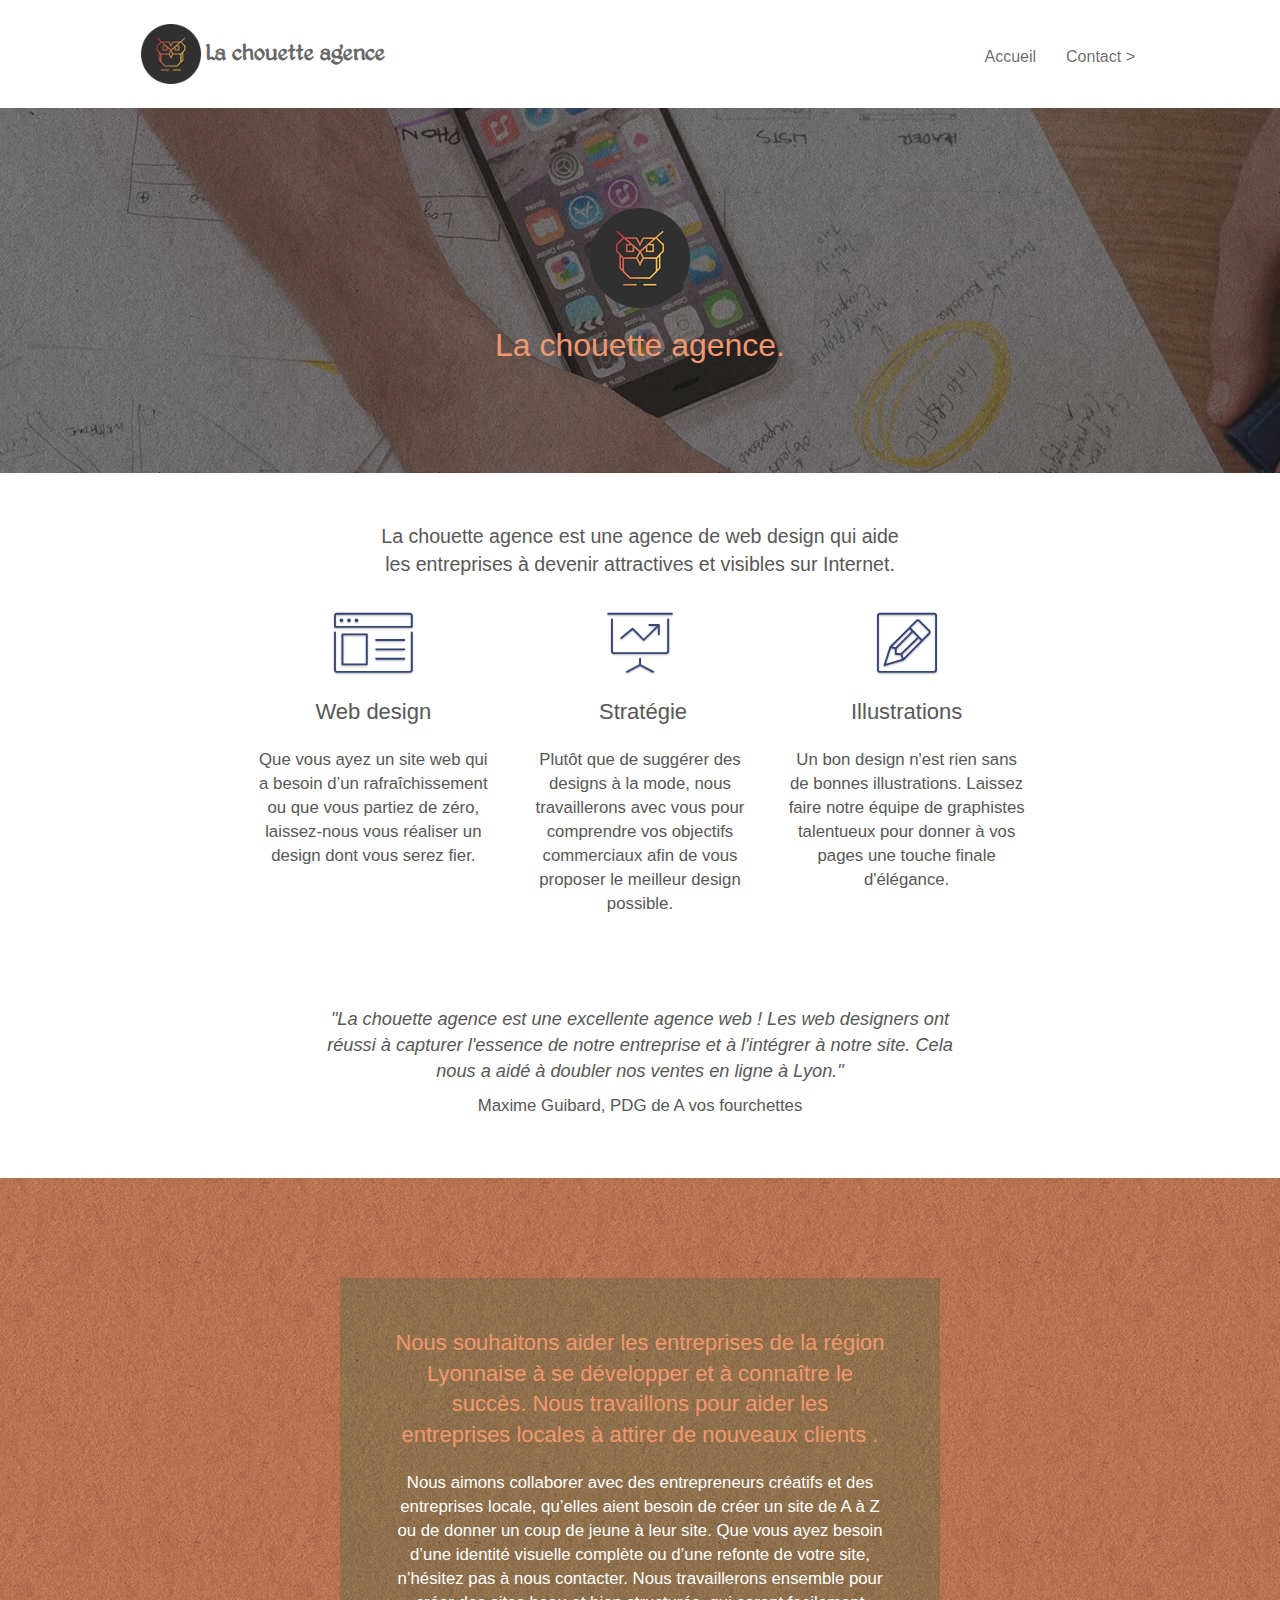
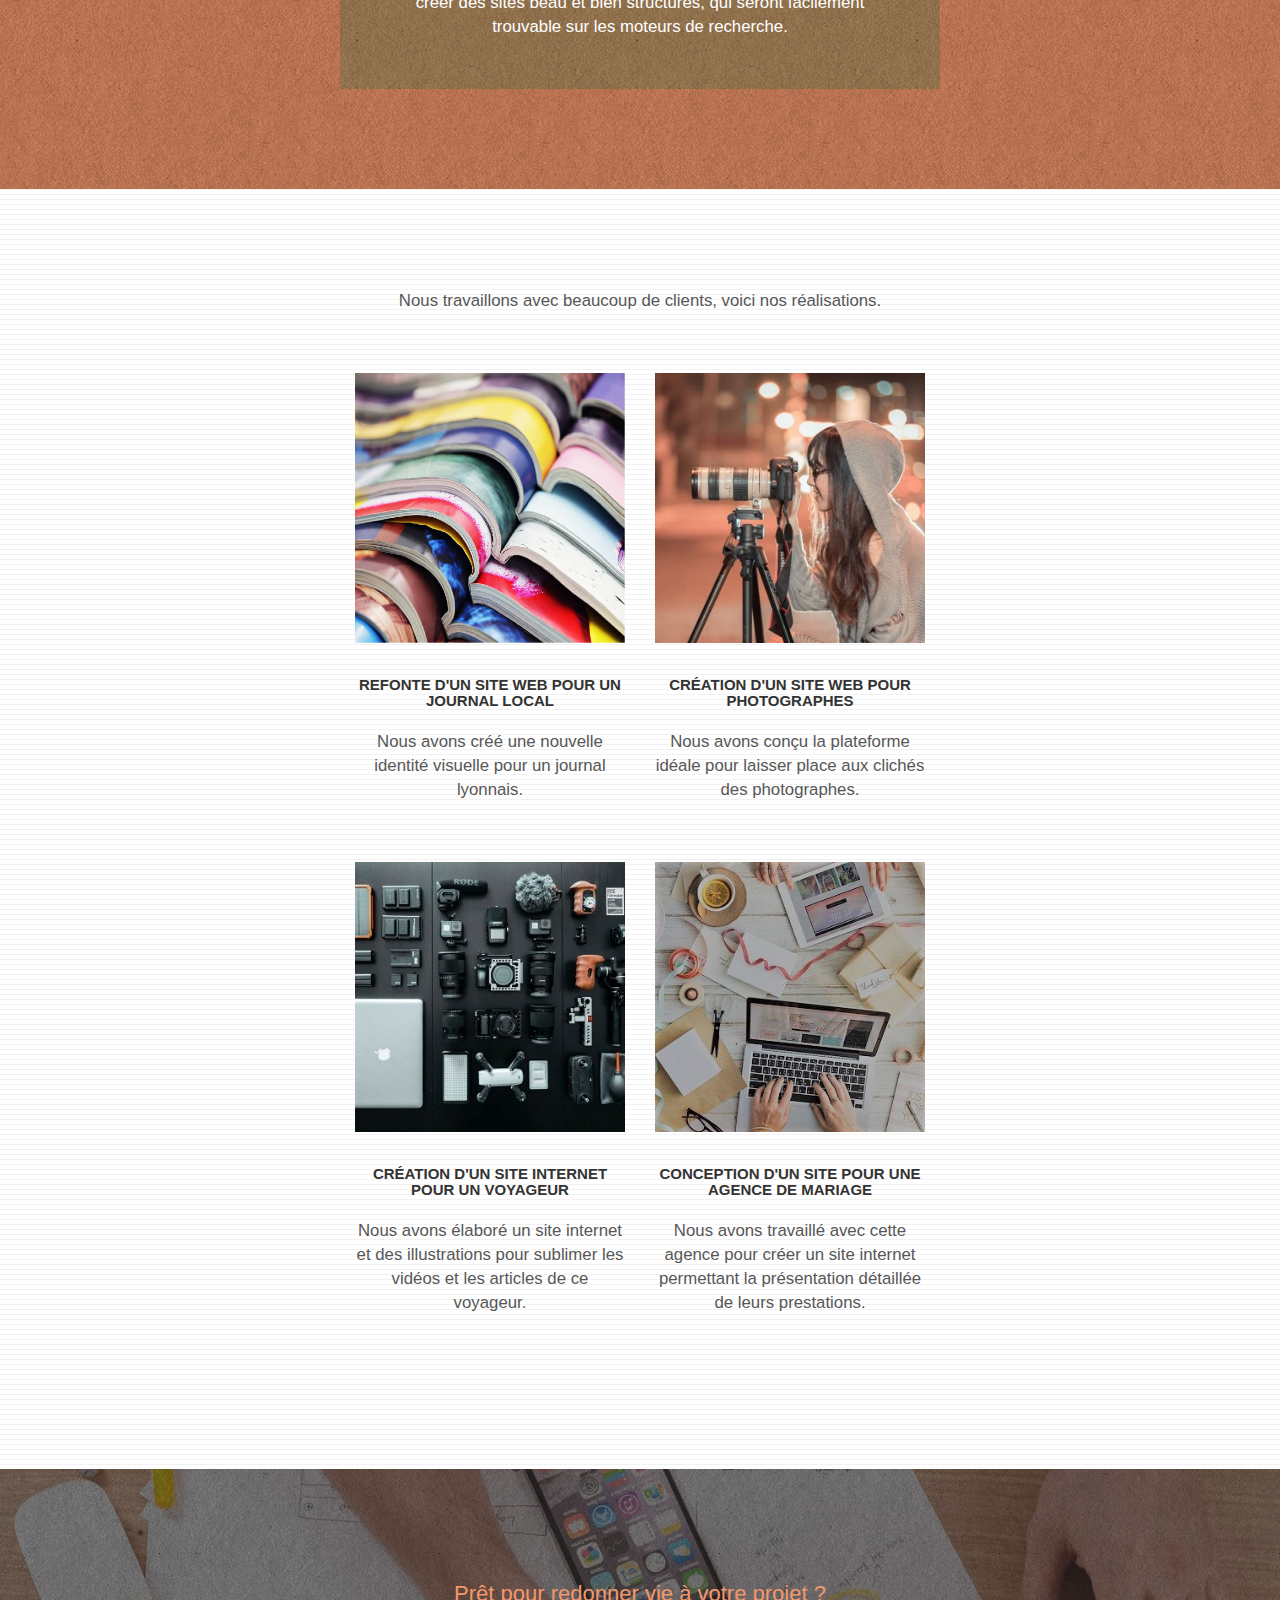
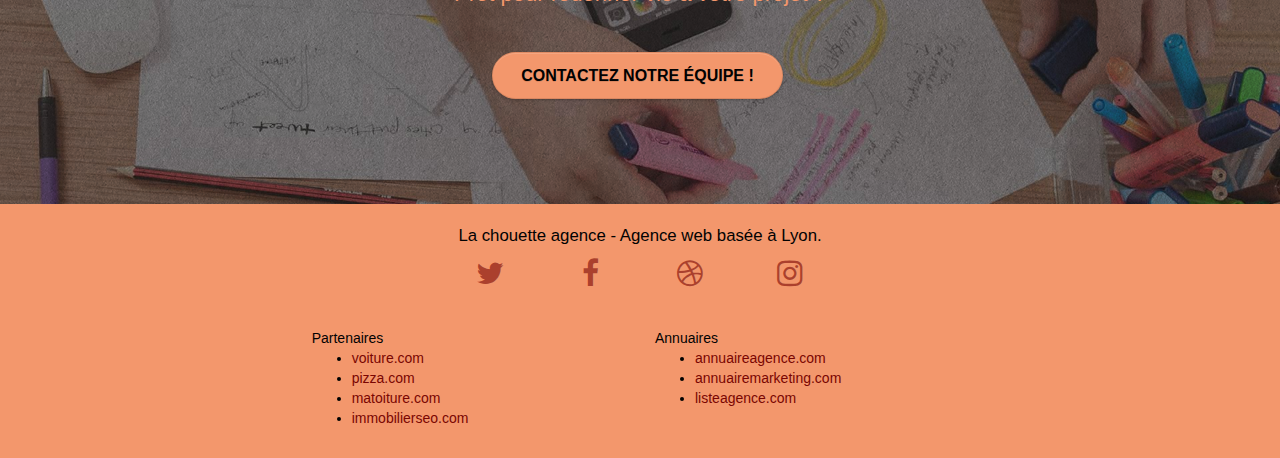
==== index.html @ 48c12faf "First commit - new website for P4 OC" ====
<!doctype html>
<html lang="fr">
<head>
	<meta charset="utf-8">
	<meta name="description" content="La chouette agence est une agence de web design qui peut vous accueillir au 2 place Sathonay, 69001, Lyon de 9h à 18h
	du lundi au vendredi.">
	<meta name="viewport" content="width=device-width, initial-scale=1.0, viewport-fit=cover">
	<meta name="robots" content="index, follow">
	<meta name="language" content="fr"> 
    <link rel="shortcut icon" type="image/png" href="favicon.jpg">
    
	<link rel="stylesheet" type="text/css" href="./css/bootstrap.css">
	<link rel="stylesheet" type="text/css" href="style.css">
	<link rel="stylesheet" type="text/css" href="./css/font-awesome.css">
	<link rel="stylesheet" type="text/css" href="./css/et-line.css">
	<link rel="stylesheet" type="text/css" href="./css/Kingthings.css">
	
    
	<script src="./js/jquery-2.1.0.js" defer></script>
	<script src="./js/bootstrap.js" defer></script>
	<script src="./js/blocs.js" defer></script>
	<script src="./js/jquery.touchSwipe.js" defer></script>
	<script src="./js/gmaps.js" defer></script>

    <title>La Chouette Agence | Agence Webdesign Lyon </title>

    
<!-- Analytics -->
 
<!-- Analytics END -->
    
</head>
<body>
<!-- Principal conteneur -->
<div class="page-container">
    
<!-- bloc-0 -->
<div class="bloc bgc-white l-bloc " id="bloc-0">
	<div class="container bloc-sm">

		<nav class="navbar row">
			<div class="navbar-header">
				<a class="navbar-brand logo-text" href="index.html"><img src="img/logo.png" alt="logo la chouette agence" height="60" />La chouette agence</a>
				<button id="nav-toggle" type="button" class="ui-navbar-toggle navbar-toggle" data-toggle="collapse" data-target=".navbar-1">
					<span class="sr-only">Toggle navigation</span><span class="icon-bar"></span><span class="icon-bar"></span><span class="icon-bar"></span>
				</button>
			</div>
			<div class="collapse navbar-collapse navbar-1 special-dropdown-nav">
				<ul class="site-navigation nav navbar-nav">
					<li>
						<a href="index.html">Accueil</a>
					</li>
					<li>
					</li>
					<li>
						<a href="page2.html">Contact &gt;</a>
					</li>
				</ul>
			</div>
		</nav>
	</div>
</div>
<!-- bloc-0 END -->

<!-- bloc-1-presentation -->
<div class="bloc bgc-dark-slate-blue bg-banniere d-bloc bg-t-edge bloc-bg-texture texture-paper b-parallax" id="bloc-1-hero">
	<div class="container bloc-lg">
		<div class="row tight-width-whitespace">
			<div class="col-sm-12">
				<img src="img/logo.png" class="center-block image-resize-mode" width="100" alt="logo la chouette agence" />
				<h1 class="text-center hero-bloc-text tc-white ">
					La chouette agence.
				</h1>
			</div>
		</div>
	</div>
</div>
<!-- bloc-1-presentation END -->

<!-- bloc-2-services -->
<div class="bloc bgc-white l-bloc" id="bloc-2-services">
	<div class="container bloc-md">
		<div class="row">
			<div class="col-sm-12 text-center">
				<p class="bigger-text">La chouette agence est une agence de web design qui aide 
				</br>les entreprises à devenir attractives et visibles sur Internet.</p>
			</div>
		</div>
		<div class="row voffset-lg med-width-whitespace">
			<div class="col-sm-4">
				<div class="text-center">
					<span class="et-icon-browser sm-shadow icon-dark-slate-blue icons icon-lg"></span>
				</div>
				<h2 class="mg-md text-center">
					Web design
				</h2>
				<p class="text-center ">
					Que vous ayez un site web qui a besoin d&rsquo;un rafraîchissement ou que vous partiez de zéro, laissez-nous vous réaliser un design dont vous serez fier.
				</p>
			</div>
			<div class="col-sm-4">
				<div class="text-center">
					<span class="et-icon-presentation sm-shadow icon-dark-slate-blue icons icon-lg"></span>
				</div>
				<h2 class="mg-md text-center">
					&nbsp;Stratégie
				</h2>
				<p class="text-center ">
					Plutôt que de suggérer des designs à la mode, nous travaillerons avec vous pour comprendre vos objectifs commerciaux afin de vous proposer le meilleur design possible.<br>
				</p>
			</div>
			<div class="col-sm-4">
				<div class="text-center">
					<span class="et-icon-edit sm-shadow icon-dark-slate-blue icons icon-lg"></span>
				</div>
				<h2 class="mg-md text-center">
					Illustrations
				</h2>
				<p class="text-center ">
					Un bon design n'est rien sans de bonnes illustrations. Laissez faire notre équipe de graphistes talentueux pour donner à vos pages une touche finale d'élégance.
				</p>
			</div>
		</div>
		<div class="row voffset-lg voffset">
			<div class="col-xs-12 col-md-8 col-md-offset-2 text-center">
				<p class="medium-text italic">"La chouette agence est une excellente agence web ! Les web designers ont réussi à capturer l'essence de notre entreprise et à l'intégrer à notre site.
				Cela nous a aidé à doubler nos ventes en ligne à Lyon."
				<p>Maxime Guibard, PDG de A vos fourchettes</p>
				</p>
			</div>
		</div>
	</div>
</div>
<!-- bloc-2-services END -->

<!-- bloc-3-what-i-do -->
<div class="bloc tc-white bgc-atomic-tangerine bg-presentation d-bloc bloc-bg-texture texture-paper b-parallax" id="bloc-3-what-i-do">
	<div class="container bloc-lg">
		<div class="row tight-width-whitespace black-background">
			<div class="col-sm-12">
				<h2 class="mg-md text-center tc-white">
					Nous souhaitons aider les entreprises de la région Lyonnaise à se développer et à connaître le succès. Nous travaillons pour aider les entreprises locales à attirer de nouveaux clients .<br>
				</h2>
				<p class="text-center white">
					Nous aimons collaborer avec des entrepreneurs créatifs et des entreprises locale, qu’elles aient besoin de créer un site de A à Z ou de donner un coup de jeune à leur site. Que vous ayez besoin d’une identité visuelle complète ou d’une refonte de votre site, n’hésitez pas à nous contacter. Nous travaillerons ensemble pour créer des sites beau et bien structurés, qui seront facilement trouvable sur les moteurs de recherche.
				</p>
			</div>
		</div>
	</div>
</div>
<!-- bloc-3-what-i-do END -->

<!-- bloc-4-portfolio -->
<div class="bloc bgc-white bg-lines-h2-bg bg-repeat l-bloc" id="bloc-4-portfolio">
	<div class="container bloc-lg">
		<div class="row">
			<div class="col-sm-12 text-center">
				<p>Nous travaillons avec beaucoup de clients, voici nos réalisations.</p>
			</div>
		</div>
		<div class="row tight-width-whitespace portfolio-row">
			<div class="col-sm-6">
				<a href="#" data-lightbox="img/journal-design.jpg" data-gallery-id="gallery-1" data-caption="Refonte d'un site web pour un journal local" data-frame="snapshot-lb"><img src="img/journal-design.jpg" alt="catalogues de design" class="img-responsive portfolio-thumb" /></a>
				<h3 class="mg-md text-center">
					Refonte d'un site web pour un journal local
				</h3>
				<p class="text-center">
					Nous avons créé une nouvelle identité visuelle pour un journal lyonnais.
				</p>
			</div>
			<div class="col-sm-6">
				<a href="#" data-lightbox="img/photographes-design.jpg" data-gallery-id="gallery-1" data-caption="Création d'un site web pour photographes" data-frame="snapshot-lb"><img src="img/photographes-design.jpg" class="img-responsive portfolio-thumb" alt="photographe en action" /></a>
				<h3 class="mg-md text-center">
					Création d'un site web pour photographes
				</h3>
				<p class="text-center">
					Nous avons conçu la plateforme idéale pour laisser place aux clichés des photographes.
				</p>
			</div>
		</div>
		<div class="row tight-width-whitespace portfolio-row">
			<div class="col-sm-6">
				<a href="#" data-lightbox="img/voyageur-design.jpg" data-gallery-id="gallery-1" data-caption="Création d'un site internet pour un voyageur" data-frame="snapshot-lb"><img src="img/voyageur-design.jpg" class="img-responsive portfolio-thumb" alt="étalement d'électronique et appareils photos démontés"/></a>
				<h3 class="mg-md text-center">
					Création d'un site internet pour un voyageur
				</h3>
				<p class="text-center">
					Nous avons élaboré un site internet et des illustrations pour sublimer les vidéos et les articles de ce voyageur.
				</p>
			</div>
			<div class="col-sm-6">
				<a href="#" data-lightbox="img/agence-mariage-design.jpg" data-gallery-id="gallery-1" data-caption="Conception d'un site pour une agence de mariage" data-frame="snapshot-lb"><img src="img/agence-mariage-design.jpg" class="img-responsive portfolio-thumb" alt="préparatifs d'un mariage avec papiers cadeaux" /></a>
				<h3 class="mg-md text-center">
					Conception d'un site pour une agence de mariage
				</h3>
				<p class="text-center">
					Nous avons travaillé avec cette agence pour créer un site internet permettant la présentation détaillée de leurs prestations.
				</p>
			</div>
		</div>
	</div>
</div>
<!-- bloc-4-portfolio END -->

<!-- bloc-5-cta -->
<div class="bloc bgc-dark-slate-blue bg-banniere d-bloc bloc-bg-texture texture-paper" id="bloc-5-cta">
	<div class="container bloc-lg">
		<div class="row">
			<h2 class="mg-md text-center tc-white position-front">
				Prêt pour redonner vie à votre projet ?
			</h2>
			<div class="col-sm-12 text-center">
				<a href="page2.html" class="btn btn-atomic-tangerine btn-clean btn-rd btn-lg cta-hero">Contactez notre équipe !</a>
			</div>
		</div>
	</div>
</div>
<!-- bloc-5-cta END -->

<!-- Footer - bloc-8 -->
<div class="bloc bgc-atomic-tangerine d-bloc" id="bloc-8">
	<div class="container bloc-sm">
		<div class="row">
			<div class="col-sm-12">
				<p class="text-center black">
					La chouette agence - Agence web basée à Lyon.<br>
				</p>
				<div class="row row-no-gutters social">
					<div class="col-sm-3">
						<div class="text-center">
							<a class="social" href="index.html" title="Twitter"><span class="fa fa-twitter icon-md"></span></a>
						</div>
					</div>
					<div class="col-sm-3">
						<div class="text-center">
							<a class="social" href="index.html" title="Facebook"><span class="fa fa-facebook icon-md"></span></a>
						</div>
					</div>
					<div class="col-sm-3">
						<div class="text-center">
							<a class="social" href="index.html" title="Dribble"><span class="fa fa-dribbble icon-md"></span></a>
						</div>
					</div>
					<div class="col-sm-3">
						<div class="text-center">
							<a class="social" href="index.html" title="Instagram"><span class="fa fa-instagram icon-md"></span></a>
						</div>
					</div>
					</div>
				<div class="row list-links">
					<div class="col-sm-4">
						Partenaires
							<ul>
								<li><a href="voiture.com">voiture.com</a></li>
								<li><a href="pizza.com">pizza.com</a></li>
								<li><a href="matoiture.com">matoiture.com</a></li>
								<li><a href="immobilierseo.com">immobilierseo.com</a></li>
							</ul>		
					</div>
					<div class="col-sm-4">
						Annuaires
						<ul>
							<li><a href="annuaireagence.com">annuaireagence.com</a></li>
							<li><a href="annuairemarketing.com">annuairemarketing.com</a></li>
							<li><a href="listeagence.com">listeagence.com</a></li>
						</ul>
					</div>

				</div>
			</div>
		</div>
	</div>
</div>
<!-- Footer - bloc-8 END -->

</div>
<!-- Principal conteneur END -->
    

</body>
</html>
---- style.css ----
body {
    margin: 0;
    padding: 0;
    background: #FFF;
    overflow-x: hidden;
    -webkit-font-smoothing: antialiased;
    -moz-osx-font-smoothing: grayscale;
}

.btn,
button {
    transition: all .3s ease-in-out;
    outline: none!important;
}

a:hover {
    text-decoration: none;
    cursor: pointer;
    font-weight: bolder;
}

.list-links {
    display: flex;
    flex-direction: row;
    justify-content: center;
}

.formulaire-disposition {
    display: flex;
    flex-direction: row;
    justify-content: space-around;
}

@media (max-width:998px) {
    .formulaire-disposition {
        display: flex;
        flex-direction: column;
        align-items: center;
    }
}

.img-localisation {
    margin: 2em;
    width: 60%;
}

@media (max-width:768px) {
    .list-links {
        display: flex;
        flex-direction: column;
        justify-content: center;
        margin: auto;
    }
}

.flex-column {
    display: flex;
    flex-direction: column;
    justify-content: center;
}

.logo-text {
    font-family: "kingthings";
}

.bigger-text {
    font-size: 1.4em;
}

.medium-text {
    font-size: 1.3em;
}

.italic {
    font-style: italic;
}

#page-loading-blocs-notifaction {
    position: fixed;
    top: 0;
    bottom: 0;
    width: 100%;
    z-index: 100000;
    background: #FFFFFF url("img/pageload-spinner.gif") no-repeat center center;
}

.bloc {
    width: 100%;
    clear: both;
    background: 50% 50% no-repeat;
    padding: 0 50px;
    -webkit-background-size: cover;
    -moz-background-size: cover;
    -o-background-size: cover;
    background-size: cover;
    position: relative;
}

.bloc .container {
    padding-left: 0;
    padding-right: 0;
}

.bloc-lg {
    padding: 100px 50px;
}

.bloc-md {
    padding: 50px;
}

.bloc-sm {
    padding: 20px 50px;
}

.bg-center,
.bg-l-edge,
.bg-r-edge,
.bg-t-edge,
.bg-b-edge,
.bg-tl-edge,
.bg-bl-edge,
.bg-tr-edge,
.bg-br-edge,
.bg-repeat {
    -webkit-background-size: auto!important;
    -moz-background-size: auto!important;
    -o-background-size: auto!important;
    background-size: auto!important;
}

.bg-repeat {
    background: repeat;
}

.bg-t-edge {
    background: top no-repeat;
}

.bloc-bg-texture::before {
    content: "";
    background-size: 2px 2px;
    position: absolute;
    top: 0;
    bottom: 0;
    left: 0;
    right: 0;
}

.texture-paper::before {
    background: url("img/texture-paper.png");
    background-size: 280px 280px;
}

.b-parallax {
    background-attachment: fixed;
}

.d-bloc {
    /* color: rgba(255, 255, 255, .7); */
    color: #020202;
}

.d-bloc button:hover {
    color: rgba(255, 255, 255, .9);
}

.d-bloc .icon-round,
.d-bloc .icon-square,
.d-bloc .icon-rounded,
.d-bloc .icon-semi-rounded-a,
.d-bloc .icon-semi-rounded-b {
    border-color: rgba(255, 255, 255, .9);
}

.d-bloc .divider-h span {
    border-color: rgba(255, 255, 255, .2);
}

.d-bloc .a-btn,
.d-bloc .navbar a,
.d-bloc .navbar-brand,
.d-bloc a .icon-sm,
.d-bloc a .icon-lg,
.d-bloc a .icon-xl,
.d-bloc h1 a,
.d-bloc h2 a,
.d-bloc h3 a,
.d-bloc h4 a,
.d-bloc h5 a,
.d-bloc h6 a,
.d-bloc p a {
    color: rgba(255, 255, 255, .6);
}

.d-bloc a .icon-md {
    color: rgba(122, 6, 2, .6);
}

.d-bloc .a-btn:hover,
.d-bloc .navbar a:hover,
.d-bloc .navbar-brand:hover,
.d-bloc a:hover .icon-sm,
.d-bloc a:hover .icon-lg,
.d-bloc a:hover .icon-xl,
.d-bloc h1 a:hover,
.d-bloc h2 a:hover,
.d-bloc h3 a:hover,
.d-bloc h4 a:hover,
.d-bloc h5 a:hover,
.d-bloc h6 a:hover,
.d-bloc p a:hover {
    color: rgba(255, 255, 255, 1);
}

.d-bloc a:hover .icon-md {
    color: rgba(122, 6, 2, 1);
}

.d-bloc .navbar-toggle .icon-bar {
    background: rgba(255, 255, 255, 1);
}

.d-bloc .btn-wire,
.d-bloc .btn-wire:hover {
    color: rgba(255, 255, 255, 1);
    border-color: rgba(255, 255, 255, 1);
}

.d-bloc .panel {
    color: rgba(0, 0, 0, .5);
}

.d-bloc .panel button:hover {
    color: rgba(0, 0, 0, .7);
}

.d-bloc .panel icon {
    border-color: rgba(0, 0, 0, .7);
}

.d-bloc .panel .divider-h span {
    border-color: rgba(0, 0, 0, .1);
}

.d-bloc .panel .a-btn {
    color: rgba(0, 0, 0, .6);
}

.d-bloc .panel .a-btn:hover {
    color: rgba(0, 0, 0, 1);
}

.d-bloc .panel .btn-wire,
.d-bloc .panel .btn-wire:hover {
    color: rgba(0, 0, 0, .7);
    border-color: rgba(0, 0, 0, .3);
}

.d-bloc .panel,
.l-bloc {
    color: rgba(0, 0, 0, .5);
}

.d-bloc .panel button:hover,
.l-bloc button:hover {
    color: rgba(0, 0, 0, .7);
}

.l-bloc .icon-round,
.l-bloc .icon-square,
.l-bloc .icon-rounded,
.l-bloc .icon-semi-rounded-a,
.l-bloc .icon-semi-rounded-b {
    border-color: rgba(0, 0, 0, .7);
}

.d-bloc .panel .divider-h span,
.l-bloc .divider-h span {
    border-color: rgba(0, 0, 0, .1);
}

.d-bloc .panel .a-btn,
.l-bloc .a-btn,
.l-bloc .navbar a,
.l-bloc .navbar-brand,
.l-bloc a .icon-sm,
.l-bloc a .icon-md,
.l-bloc a .icon-lg,
.l-bloc a .icon-xl,
.l-bloc h1 a,
.l-bloc h2 a,
.l-bloc h3 a,
.l-bloc h4 a,
.l-bloc h5 a,
.l-bloc h6 a,
.l-bloc p a {
    color: rgba(0, 0, 0, .6);
}

.d-bloc .panel .a-btn:hover,
.l-bloc .a-btn:hover,
.l-bloc .navbar a:hover,
.l-bloc .navbar-brand:hover,
.l-bloc a:hover .icon-sm,
.l-bloc a:hover .icon-md,
.l-bloc a:hover .icon-lg,
.l-bloc a:hover .icon-xl,
.l-bloc h1 a:hover,
.l-bloc h2 a:hover,
.l-bloc h3 a:hover,
.l-bloc h4 a:hover,
.l-bloc h5 a:hover,
.l-bloc h6 a:hover,
.l-bloc p a:hover {
    color: rgba(0, 0, 0, 1);
}

.l-bloc .navbar-toggle .icon-bar {
    color: rgba(0, 0, 0, .6);
}

.d-bloc .panel .btn-wire,
.d-bloc .panel .btn-wire:hover,
.l-bloc .btn-wire,
.l-bloc .btn-wire:hover {
    color: rgba(0, 0, 0, .7);
    border-color: rgba(0, 0, 0, .3);
}

.voffset {
    margin-top: 30px;
}

.voffset-lg {
    margin-top: 80px;
}

.row-no-gutters {
    margin-right: 0;
    margin-left: 0;
}

.row.row-no-gutters > [class^="col-"],
.row.row-no-gutters > [class*=" col-"] {
    padding-right: 0;
    padding-left: 0;
}

#bloc-1-hero h1 {
    font-size: 32px;
}

.navbar {
    margin-bottom: 0;
    z-index: 1;
}

.navbar-brand {
    height: auto;
    padding: 3px 15px;
    font-size: 25px;
    font-weight: normal;
    font-weight: 600;
    line-height: 44px;
}

.navbar-brand img {
    max-height: 200px;
    margin: 0 5px 0 0;
    display: inline;
}

.navbar-brand img[src$=svg] {
    min-width: 100px;
}

.nav-center .navbar-brand img {
    margin: 0;
}

.navbar .nav {
    padding-top: 2px;
    margin-right: -16px;
    float: right;
    z-index: 1;
}

.nav > li {
    float: left;
    margin-top: 4px;
    font-size: 16px;
}

.navbar-nav .open .dropdown-menu > li > a {
    text-align: inherit;
}

.nav > li a:hover,
.nav > li a:focus {
    background: transparent;
}

.navbar-toggle {
    margin: 10px 10px 0 0;
    border: 0px;
}

.navbar-toggle:hover {
    background: transparent!important;
}

.navbar-toggle .icon-bar {
    background-color: rgba(0, 0, 0, .5);
    width: 26px;
}

.nav-invert .navbar .nav {
    float: left;
}

.nav-invert .navbar-header,
.nav-invert .navbar-brand {
    float: right;
    position: relative;
    z-index: 2;
}

@media (min-width: 768px) {
    .site-navigation {
        position: absolute;
        top: 50%;
        right: 20px;
        transform: translate(0, -50%);
        -webkit-transform: translateY(-50%);
    }
    .nav > li .dropdown-menu a,
    .nav > li .dropdown-menu a:hover {
        color: #484848;
    }
    .nav-invert .site-navigation {
        left: 0;
        right: 0;
    }
    .nav-center {
        text-align: center;
    }
    .nav-center .navbar-header {
        width: 100%;
    }
    .nav-center .navbar-header,
    .nav-center .navbar-brand,
    .nav-center .nav > li {
        float: none;
        display: inline-block;
    }
    .nav-center .site-navigation {
        position: relative;
        width: 100%;
        right: 0;
        margin-right: 0px;
        margin-top: 20px;
    }
    .nav-center.mini-nav .navbar-toggle {
        float: none;
        margin: 10px auto 0;
    }
}

.nav > li > .dropdown a {
    background: none!important;
    display: block;
    padding: 14px 15px;
}

nav .caret {
    margin: 0 5px;
}

.dropdown-menu .dropdown-menu {
    top: -8px;
    left: 100%;
}

.dropdown-menu .dropmenu-flow-right {
    top: 100%;
    left: 0;
    margin-left: -1px;
    border-top-left-radius: 0;
    border-top-right-radius: 0;
}

.dropdown-menu .dropdown span {
    border: 4px solid black;
    border-top-color: transparent;
    border-right-color: transparent;
    border-bottom-color: transparent;
    margin: 6px -5px 0 0!important;
    float: right;
}

.mg-md {
    margin-top: 10px;
    margin-bottom: 20px;
}

.mg-lg {
    margin-top: 10px;
    margin-bottom: 40px;
}

.btn {
    margin: 0 5px 5px 0;
}

.btn.pull-right {
    margin: 0 0 5px 5px;
}

.btn-d,
.btn-d:hover,
.btn-d:focus {
    color: #FFF;
    background: rgba(0, 0, 0, .3);
}

button {
    outline: none!important;
}

.btn-rd {
    border-radius: 40px;
}

.btn-clean {
    border: 1px solid rgba(0, 0, 0, .08);
    border-bottom-color: rgba(0, 0, 0, .1);
    text-shadow: 0 1px 0 rgba(0, 0, 1, .1);
    box-shadow: 0 1px 3px rgba(0, 0, 1, .25), inset 0 1px 0 0 rgba(255, 255, 255, .15);
}

.icon-md {
    font-size: 30px!important;
}

.icon-lg {
    font-size: 60px!important;
}

.sm-shadow {
    text-shadow: 0 1px 2px rgba(0, 0, 0, .3);
}

.panel-sq,
.panel-sq .panel-heading,
.panel-sq .panel-footer {
    border-radius: 0;
}

.panel-rd {
    border-radius: 30px;
}

.panel-rd .panel-heading {
    border-radius: 29px 29px 0 0;
}

.panel-rd .panel-footer {
    border-radius: 0 0 29px 29px;
}

.form-control {
    border-color: rgba(0, 0, 0, .1);
    box-shadow: none;
}

.scrollToTop {
    width: 40px;
    height: 40px;
    position: fixed;
    bottom: 20px;
    right: 20px;
    opacity: 0;
    z-index: 500;
    transition: all .3s ease-in-out;
}

.scrollToTop span {
    margin-top: 6px;
}

.showScrollTop {
    font-size: 14px;
    opacity: 1;
}

a[data-lightbox] {
    position: relative;
    display: block;
    text-align: center;
}

a[data-lightbox]:hover::before {
    content: "+";
    font-family: "HelveticaNeue-Light", "Helvetica Neue Light", "Helvetica Neue", Helvetica, Arial;
    font-size: 32px;
    width: 50px;
    height: 50px;
    margin-left: -25px;
    border-radius: 50%;
    background: rgba(0, 0, 0, .6);
    color: #FFF;
    font-weight: 100;
    z-index: 1;
    position: absolute;
    top: 50%;
    transform: translateY(-50%);
    -webkit-transform: translateY(-50%);
}

a[data-lightbox]:hover img {
    opacity: 0.6;
    -webkit-animation-fill-mode: none;
    animation-fill-mode: none;
}

#lightbox-modal {
    display: flex;
    align-items: center;
}

#lightbox-modal .modal-dialog {
    width: 90%;
    max-width: 900px;
    margin: 0 auto 0;
}

#lightbox-modal .modal-dialog img {
    max-height: 90vh;
    margin: 0 auto;
}

.lightbox-caption {
    padding: 20px;
    color: #FFF;
    background: rgba(0, 0, 0, .5);
    position: absolute;
    left: 15px;
    right: 15px;
    bottom: 5px;
}

.close-lightbox {
    color: #FFF;
    font-size: 30px;
    position: absolute;
    top: 20px;
    right: 20px;
    z-index: 20;
    background: rgba(0, 0, 0, .5);
    border: none;
    line-height: 30px;
    padding: 0 9px 5px;
    opacity: 0.3;
}

.close-lightbox:hover,
.next-lightbox:hover,
.prev-lightbox:hover {
    opacity: 1.0;
    color: #FFF;
}

.next-lightbox,
.prev-lightbox {
    font-size: 20px;
    color: rgba(255, 255, 255, .9);
    background: rgba(0, 0, 0, .5);
    transition: all .2s ease-in-out;
    position: absolute;
    top: 45%;
    z-index: 1;
    opacity: 0.4;
}

.next-lightbox {
    padding: 6px 8px 1px 13px;
    right: 25px;
}

.prev-lightbox {
    padding: 6px 13px 1px 10px;
    left: 25px;
}

.snapshot-lb .modal-body {
    padding-bottom: 45px;
}

.snapshot-lb .lightbox-caption {
    padding: 0;
    color: rgba(0, 0, 0, .5);
    background: none;
}

h1,
h2,
h3,
h4,
h5,
h6,
p,
label,
.btn {
    font-family: "helvetica";
    font-weight: 400;
    color: #575757!important;
}

.col-sm-4 a {
    color: #7a0602!important;
}

.container {
    max-width: 1000px;
}

.hero-bloc-text {
    font-size: 38px;
}

.hero-bloc-text-sub {
    font-size: 36px;
}

.statement-bloc-text {
    line-height: 26px;
    font-style: italic;
    font-size: 20px;
    text-align: center;
    font-weight: lighter;
    max-width: 520px;
    margin: auto auto auto auto;
}

p {
    font-size: 1.2em;
}

.tight-width-whitespace {
    max-width: 600px;
    margin: auto auto auto auto;
}

.h1 {
    font-size: 20px;
    font-family: "Open Sans";
}

.cta-hero {
    margin-top: 22px;
    color: #FFFFFF!important;
    text-transform: uppercase;
    padding: 12px 28px 12px 28px;
    font-size: 16px;
    font-weight: 700;
}

.social {
    max-width: 400px;
    margin: auto auto auto auto;
    height: 5em;
    display: flex;
    justify-content: space-around;
}

.social:focus {
    text-decoration: none;
}

h2 {
    font-size: 22px;
    line-height: 1.4em;
}

h3 {
    font-size: 15px;
    text-transform: uppercase;
    font-weight: 700;
    color: #333333!important;
}

.med-width-whitespace {
    max-width: 800px;
    margin: auto auto auto auto;
    box-shadow: 0px 0px 0px #000000;
}

h1 {
    color: #333333!important;
}

h4 {
    color: #333333!important;
}

.icons {
    margin-bottom: 14px;
    margin-top: 24px;
}

.white {
    color: #FFFFFF!important;
}

.black {
    color: #020202!important;
}

.portfolio-thumb {
    margin-bottom: 24px;
    display: inline;
}

.portfolio-row {
    margin-bottom: 44px;
    margin-top: 50px;
}

.avatar {
    box-shadow: 0px 4px 9px rgba(0, 0, 0, 0.3);
}

.black-background {
    background-color: rgba(165, 147, 99, 0.7);
    padding: 40px 40px 40px 40px;
}

.bold-link {
    font-weight: 900;
    text-decoration: underline!important;
}

.bgc-white {
    background-color: #FFFFFF;
}

.bgc-dark-slate-blue {
    background-color: #364577;
}

.bgc-atomic-tangerine {
    background-color: #F3976C;
}

.tc-white {
    color: #F3976C!important;
}

.position-front {
    position: relative;
}

.btn-atomic-tangerine {
    background: #F3976C;
    color: #020202!important;
}

.btn-atomic-tangerine:hover {
    background: #fdc2a6!important;
    color: #020202!important;
}

.ltc-white {
    color: #FFFFFF!important;
}

.ltc-white:hover {
    color: #cccccc!important;
}

.ltc-atomic-tangerine {
    color: #F3976C!important;
}

.ltc-atomic-tangerine:hover {
    color: #c27956!important;
}

.icon-dark-slate-blue {
    color: #364577!important;
    border-color: #364577!important;
}

.bg-dots-bg {
    background-image: url("img/dots-bg.png");
}

.bg-lines-h2-bg {
    background-image: url("img/lines-h2-bg.png");
}

.bg-banniere {
    background-image: url("img/la-chouette-agence-banniere.jpg");
}

.bg-presentation {
    background-image: url("img/la-chouette-agence-banniere-2.jpg");
}

@media (max-width: 1024px) {
    .bloc {
        padding-left: 20px;
        padding-right: 20px;
    }
    .bloc.full-width-bloc,
    .bloc-tile-2.full-width-bloc .container,
    .bloc-tile-3.full-width-bloc .container,
    .bloc-tile-4.full-width-bloc .container {
        padding-left: 0;
        padding-right: 0;
    }
}

@media (max-width: 992px) and (min-width: 768px) {
    .navbar .nav {
        max-width: 80%
    }
    .nav-center.navbar .nav {
        max-width: 100%
    }
}

@media only screen and (min-device-width: 768px) and (max-device-width: 1024px) and (orientation: landscape) {
    .b-parallax {
        background-attachment: scroll;
    }
}

@media only screen and (min-device-width: 1024px) and (max-device-width: 1366px) and (-webkit-min-device-pixel-ratio: 1.5) {
    .b-parallax {
        background-attachment: scroll;
    }
}

@media (max-width: 991px) {
    .container {
        width: 100%;
    }
    .b-parallax {
        background-attachment: scroll;
    }
    .page-container,
    #hero-bloc {
        overflow-x: hidden;
        position: relative;
    }
    .bloc {
        padding-left: constant(safe-area-inset-left);
        padding-right: constant(safe-area-inset-right);
    }
    .bloc-group,
    .bloc-group .bloc {
        display: block;
        width: 100%;
    }
    .bloc-fill-screen .fill-bloc-top-edge,
    .bloc-fill-screen .fill-bloc-bottom-edge {
        padding: 0 20px;
        padding-left: constant(safe-area-inset-left);
        padding-right: constant(safe-area-inset-right);
    }
}

@media (max-width: 767px) {
    .page-container {
        overflow-x: hidden;
        position: relative;
    }
    h1,
    h2,
    h3,
    h4,
    h5,
    h6,
    p,
    #disqus_thread {
        padding-left: 10px!important;
        padding-right: 10px!important;
    }
    .b-parallax {
        background-attachment: scroll;
    }
    .navbar .nav {
        padding-top: 0;
        border-top: 1px solid rgba(0, 0, 0, .2);
        float: none!important;
    }
    .navbar.row {
        margin-left: 0;
        margin-right: 0;
    }
    .site-navigation {
        position: inherit;
        transform: none;
        -webkit-transform: none;
        -ms-transform: none;
    }
    .nav > li {
        margin-top: 0;
        border-bottom: 1px solid rgba(0, 0, 0, .1);
        background: rgba(0, 0, 0, .05);
        text-align: left;
        padding-left: 15px;
        width: 100%;
    }
    .nav > li:hover {
        background: rgba(0, 0, 0, .08);
    }
    .dropdown .dropdown a .caret {
        float: none;
        margin: 5px 0 0 10px!important;
        border: 4px solid black;
        border-bottom-color: transparent;
        border-right-color: transparent;
        border-left-color: transparent;
    }
    #hero-bloc .navbar .nav {
        background: rgba(0, 0, 0, .8);
    }
    #hero-bloc .navbar .nav a {
        color: rgba(255, 255, 255, .6);
    }
    .hero {
        padding: 50px 0;
    }
    .hero-nav {
        left: -1px;
        right: -1px;
    }
    .navbar-collapse {
        padding: 0;
        overflow-x: hidden;
        -webkit-box-shadow: none;
        box-shadow: none;
    }
    .navbar-brand img {
        max-height: 40px;
        width: auto;
    }
    .nav-invert .navbar-header {
        float: none;
        width: 100%;
    }
    .nav-invert .navbar-toggle {
        float: left;
        margin-left: 10px;
    }
    .bloc {
        padding-left: 0;
        padding-right: 0;
    }
    .bloc-xxl,
    .bloc-xl,
    .bloc-lg {
        padding: 40px 0;
    }
    .bloc-sm,
    .bloc-md {
        padding-left: 0;
        padding-right: 0;
    }
    .bloc-tile-2 .container,
    .bloc-tile-3 .container,
    .bloc-tile-4 .container,
    .bloc-fill-screen .fill-bloc-top-edge,
    .bloc-fill-screen .fill-bloc-bottom-edge {
        padding-left: 0;
        padding-right: 0;
    }
    .a-block {
        padding: 0 10px;
    }
    .btn-dwn {
        display: none;
    }
    .voffset {
        margin-top: 5px;
    }
    .voffset-md {
        margin-top: 20px;
    }
    .voffset-lg {
        margin-top: 30px;
    }
    form {
        padding: 5px;
    }
    .close-lightbox {
        display: inline-block;
    }
    .blocsapp-device-iphone5 {
        background-size: 216px 425px;
        padding-top: 60px;
        width: 216px;
        height: 425px;
    }
    .blocsapp-device-iphone5 img {
        width: 180px;
        height: 320px;
    }
}

@media (max-width: 400px) {
    .bloc {
        padding-left: 0;
        padding-right: 0;
    }
}

@media (max-width: 767px) {
    .bloc-mob-center-text {
        text-align: center;
    }
}
---- css/et-line.css ----
@font-face {
    font-family: et-line;
    src: url(../fonts/et-line.eot);
    src: url(../fonts/et-line.eot?#iefix) format('embedded-opentype'), url(../fonts/et-line.woff) format('woff'), url(../fonts/et-line.ttf) format('truetype'), url(../fonts/et-line.svg#et-line) format('svg');
    font-weight: 400;
    font-style: normal
}

.et-icon-adjustments,
.et-icon-alarmclock,
.et-icon-anchor,
.et-icon-aperture,
.et-icon-attachment,
.et-icon-bargraph,
.et-icon-basket,
.et-icon-beaker,
.et-icon-bike,
.et-icon-book-open,
.et-icon-briefcase,
.et-icon-browser,
.et-icon-calendar,
.et-icon-camera,
.et-icon-caution,
.et-icon-chat,
.et-icon-circle-compass,
.et-icon-clipboard,
.et-icon-clock,
.et-icon-cloud,
.et-icon-compass,
.et-icon-desktop,
.et-icon-dial,
.et-icon-document,
.et-icon-documents,
.et-icon-download,
.et-icon-dribbble,
.et-icon-edit,
.et-icon-envelope,
.et-icon-expand,
.et-icon-facebook,
.et-icon-flag,
.et-icon-focus,
.et-icon-gears,
.et-icon-genius,
.et-icon-gift,
.et-icon-global,
.et-icon-globe,
.et-icon-googleplus,
.et-icon-grid,
.et-icon-happy,
.et-icon-hazardous,
.et-icon-heart,
.et-icon-hotairballoon,
.et-icon-hourglass,
.et-icon-key,
.et-icon-laptop,
.et-icon-layers,
.et-icon-lifesaver,
.et-icon-lightbulb,
.et-icon-linegraph,
.et-icon-linkedin,
.et-icon-lock,
.et-icon-magnifying-glass,
.et-icon-map,
.et-icon-map-pin,
.et-icon-megaphone,
.et-icon-mic,
.et-icon-mobile,
.et-icon-newspaper,
.et-icon-notebook,
.et-icon-paintbrush,
.et-icon-paperclip,
.et-icon-pencil,
.et-icon-phone,
.et-icon-picture,
.et-icon-pictures,
.et-icon-piechart,
.et-icon-presentation,
.et-icon-pricetags,
.et-icon-printer,
.et-icon-profile-female,
.et-icon-profile-male,
.et-icon-puzzle,
.et-icon-quote,
.et-icon-recycle,
.et-icon-refresh,
.et-icon-ribbon,
.et-icon-rss,
.et-icon-sad,
.et-icon-scissors,
.et-icon-scope,
.et-icon-search,
.et-icon-shield,
.et-icon-speedometer,
.et-icon-strategy,
.et-icon-streetsign,
.et-icon-tablet,
.et-icon-target,
.et-icon-telescope,
.et-icon-toolbox,
.et-icon-tools,
.et-icon-tools-2,
.et-icon-trophy,
.et-icon-tumblr,
.et-icon-twitter,
.et-icon-upload,
.et-icon-video,
.et-icon-wallet,
.et-icon-wine {
    font-family: et-line;
    speak: none;
    font-style: normal;
    font-weight: 400;
    font-variant: normal;
    text-transform: none;
    line-height: 1;
    -webkit-font-smoothing: antialiased;
    -moz-osx-font-smoothing: grayscale;
    display: inline-block
}

.et-icon-mobile:before {
    content: "\e000"
}

.et-icon-laptop:before {
    content: "\e001"
}

.et-icon-desktop:before {
    content: "\e002"
}

.et-icon-tablet:before {
    content: "\e003"
}

.et-icon-phone:before {
    content: "\e004"
}

.et-icon-document:before {
    content: "\e005"
}

.et-icon-documents:before {
    content: "\e006"
}

.et-icon-search:before {
    content: "\e007"
}

.et-icon-clipboard:before {
    content: "\e008"
}

.et-icon-newspaper:before {
    content: "\e009"
}

.et-icon-notebook:before {
    content: "\e00a"
}

.et-icon-book-open:before {
    content: "\e00b"
}

.et-icon-browser:before {
    content: "\e00c"
}

.et-icon-calendar:before {
    content: "\e00d"
}

.et-icon-presentation:before {
    content: "\e00e"
}

.et-icon-picture:before {
    content: "\e00f"
}

.et-icon-pictures:before {
    content: "\e010"
}

.et-icon-video:before {
    content: "\e011"
}

.et-icon-camera:before {
    content: "\e012"
}

.et-icon-printer:before {
    content: "\e013"
}

.et-icon-toolbox:before {
    content: "\e014"
}

.et-icon-briefcase:before {
    content: "\e015"
}

.et-icon-wallet:before {
    content: "\e016"
}

.et-icon-gift:before {
    content: "\e017"
}

.et-icon-bargraph:before {
    content: "\e018"
}

.et-icon-grid:before {
    content: "\e019"
}

.et-icon-expand:before {
    content: "\e01a"
}

.et-icon-focus:before {
    content: "\e01b"
}

.et-icon-edit:before {
    content: "\e01c"
}

.et-icon-adjustments:before {
    content: "\e01d"
}

.et-icon-ribbon:before {
    content: "\e01e"
}

.et-icon-hourglass:before {
    content: "\e01f"
}

.et-icon-lock:before {
    content: "\e020"
}

.et-icon-megaphone:before {
    content: "\e021"
}

.et-icon-shield:before {
    content: "\e022"
}

.et-icon-trophy:before {
    content: "\e023"
}

.et-icon-flag:before {
    content: "\e024"
}

.et-icon-map:before {
    content: "\e025"
}

.et-icon-puzzle:before {
    content: "\e026"
}

.et-icon-basket:before {
    content: "\e027"
}

.et-icon-envelope:before {
    content: "\e028"
}

.et-icon-streetsign:before {
    content: "\e029"
}

.et-icon-telescope:before {
    content: "\e02a"
}

.et-icon-gears:before {
    content: "\e02b"
}

.et-icon-key:before {
    content: "\e02c"
}

.et-icon-paperclip:before {
    content: "\e02d"
}

.et-icon-attachment:before {
    content: "\e02e"
}

.et-icon-pricetags:before {
    content: "\e02f"
}

.et-icon-lightbulb:before {
    content: "\e030"
}

.et-icon-layers:before {
    content: "\e031"
}

.et-icon-pencil:before {
    content: "\e032"
}

.et-icon-tools:before {
    content: "\e033"
}

.et-icon-tools-2:before {
    content: "\e034"
}

.et-icon-scissors:before {
    content: "\e035"
}

.et-icon-paintbrush:before {
    content: "\e036"
}

.et-icon-magnifying-glass:before {
    content: "\e037"
}

.et-icon-circle-compass:before {
    content: "\e038"
}

.et-icon-linegraph:before {
    content: "\e039"
}

.et-icon-mic:before {
    content: "\e03a"
}

.et-icon-strategy:before {
    content: "\e03b"
}

.et-icon-beaker:before {
    content: "\e03c"
}

.et-icon-caution:before {
    content: "\e03d"
}

.et-icon-recycle:before {
    content: "\e03e"
}

.et-icon-anchor:before {
    content: "\e03f"
}

.et-icon-profile-male:before {
    content: "\e040"
}

.et-icon-profile-female:before {
    content: "\e041"
}

.et-icon-bike:before {
    content: "\e042"
}

.et-icon-wine:before {
    content: "\e043"
}

.et-icon-hotairballoon:before {
    content: "\e044"
}

.et-icon-globe:before {
    content: "\e045"
}

.et-icon-genius:before {
    content: "\e046"
}

.et-icon-map-pin:before {
    content: "\e047"
}

.et-icon-dial:before {
    content: "\e048"
}

.et-icon-chat:before {
    content: "\e049"
}

.et-icon-heart:before {
    content: "\e04a"
}

.et-icon-cloud:before {
    content: "\e04b"
}

.et-icon-upload:before {
    content: "\e04c"
}

.et-icon-download:before {
    content: "\e04d"
}

.et-icon-target:before {
    content: "\e04e"
}

.et-icon-hazardous:before {
    content: "\e04f"
}

.et-icon-piechart:before {
    content: "\e050"
}

.et-icon-speedometer:before {
    content: "\e051"
}

.et-icon-global:before {
    content: "\e052"
}

.et-icon-compass:before {
    content: "\e053"
}

.et-icon-lifesaver:before {
    content: "\e054"
}

.et-icon-clock:before {
    content: "\e055"
}

.et-icon-aperture:before {
    content: "\e056"
}

.et-icon-quote:before {
    content: "\e057"
}

.et-icon-scope:before {
    content: "\e058"
}

.et-icon-alarmclock:before {
    content: "\e059"
}

.et-icon-refresh:before {
    content: "\e05a"
}

.et-icon-happy:before {
    content: "\e05b"
}

.et-icon-sad:before {
    content: "\e05c"
}

.et-icon-facebook:before {
    content: "\e05d"
}

.et-icon-twitter:before {
    content: "\e05e"
}

.et-icon-googleplus:before {
    content: "\e05f"
}

.et-icon-rss:before {
    content: "\e060"
}

.et-icon-tumblr:before {
    content: "\e061"
}

.et-icon-linkedin:before {
    content: "\e062"
}

.et-icon-dribbble:before {
    content: "\e063"
}
---- css/Kingthings.css ----
@font-face {
    font-family: "kingthings";
    src: url(../fonts/Kingthings_Petrock_light.eot);
    src: url(../fonts/Kingthings_Petrock_light.otf) format('embedded-opentype'), url(../fonts/Kingthings_Petrock_light.woff) format('woff'), url(../fonts/Kingthings_Petrock_light.ttf) format('truetype'), url(../fonts/Kingthings_Petrock_light.svg) format('svg');
    font-weight: 400;
    font-style: normal
}
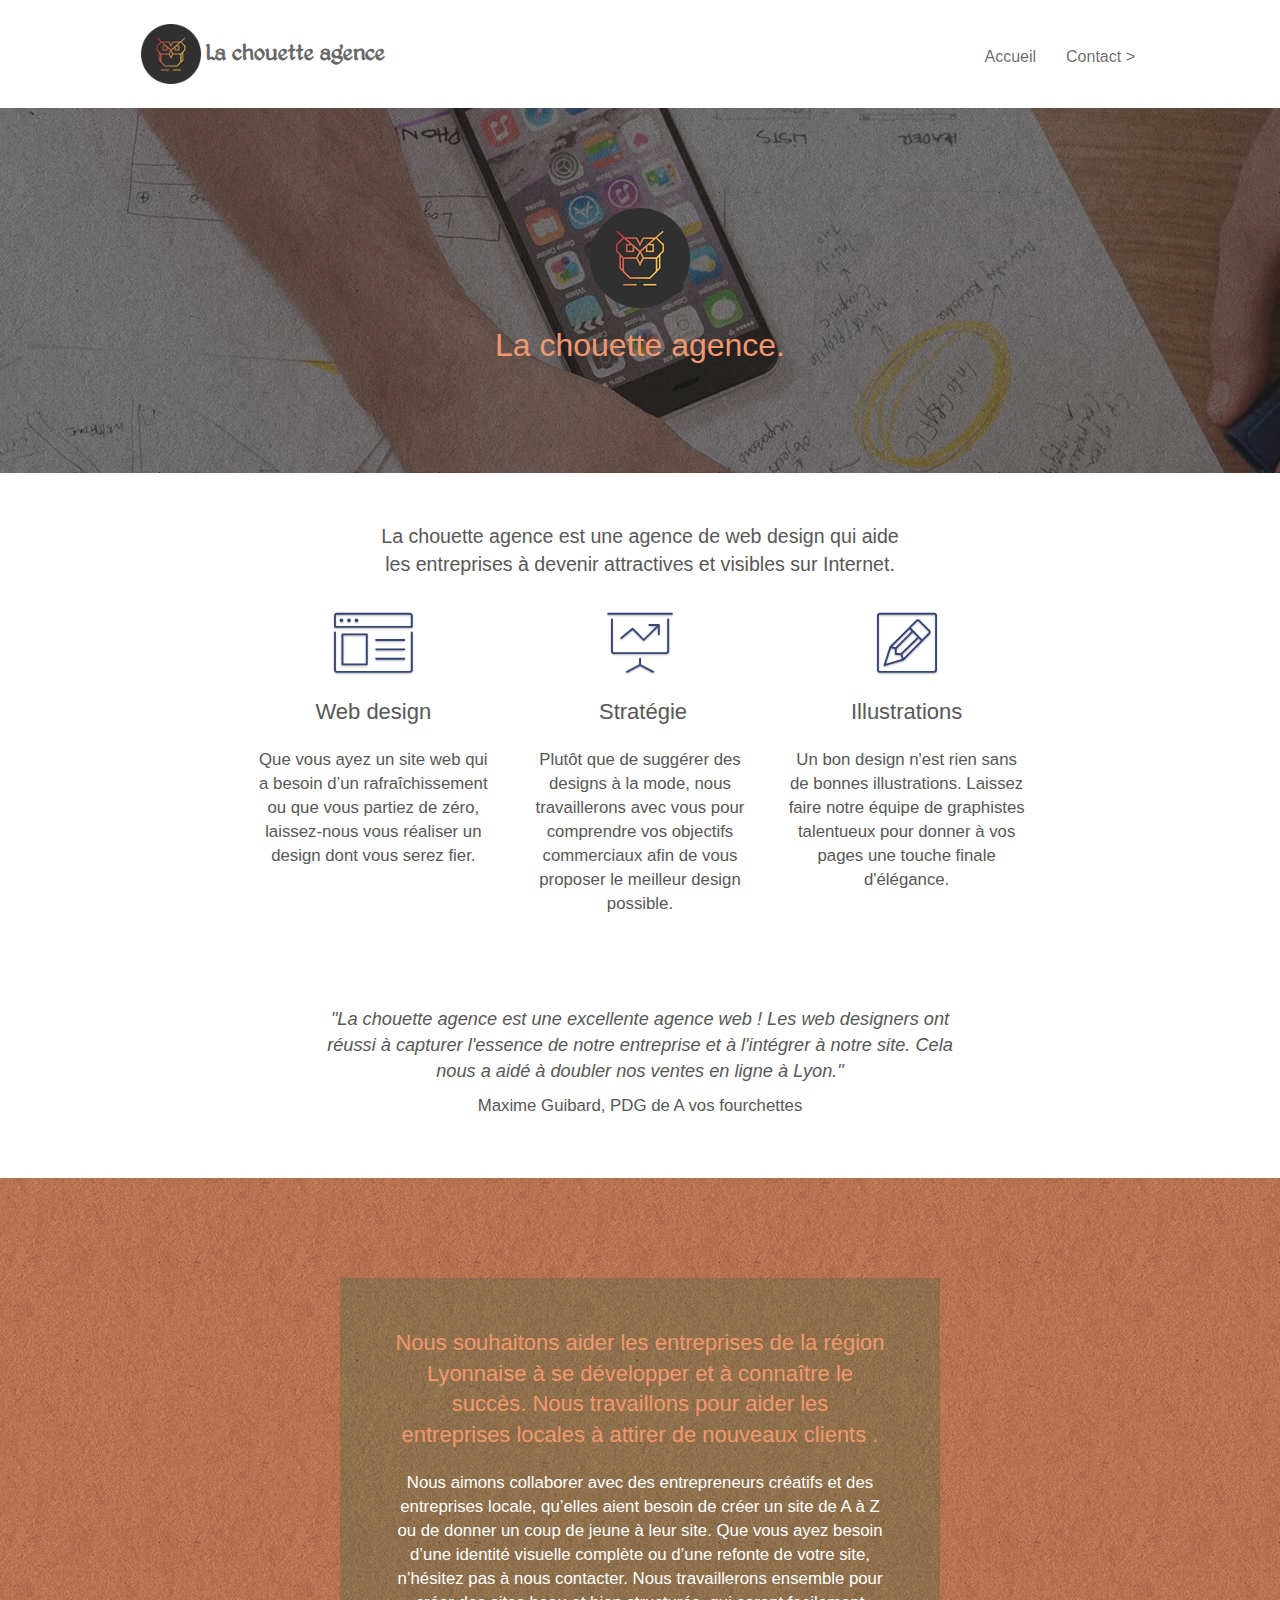
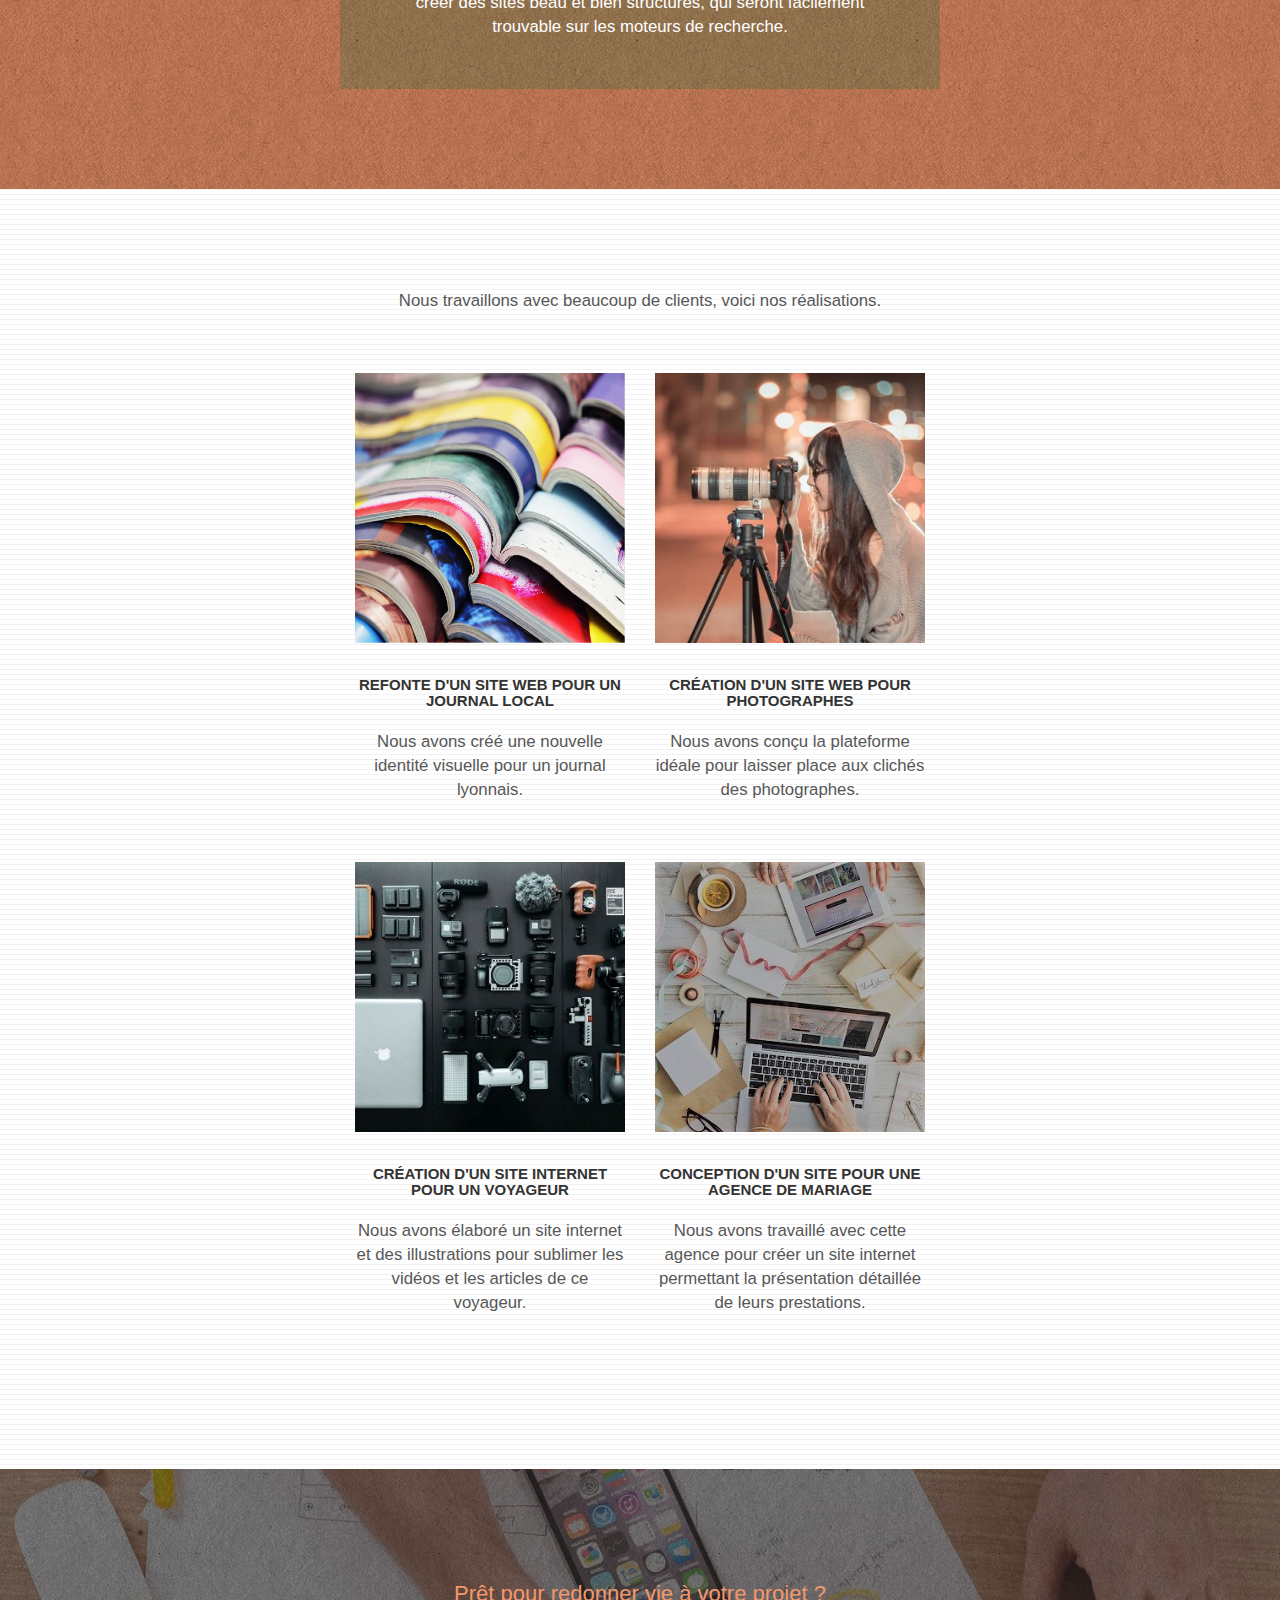
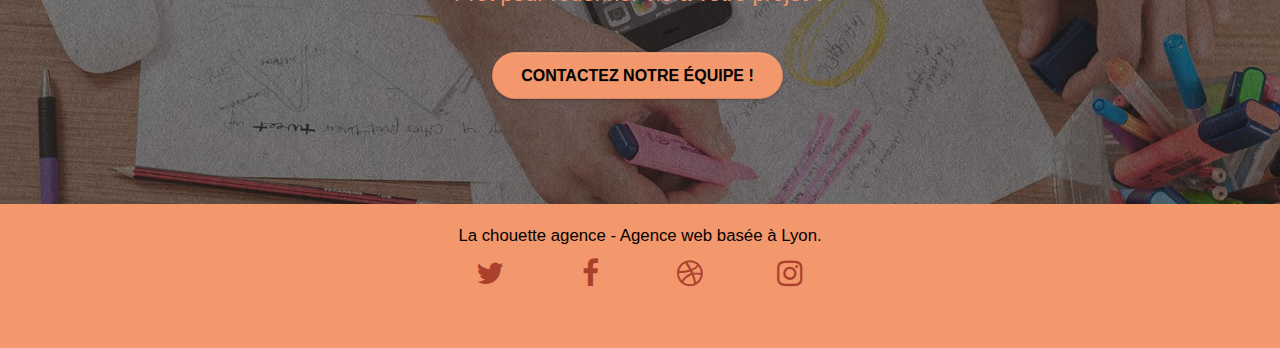
==== commit 85cb62db: "Delete the external links" ====
--- a/index.html
+++ b/index.html
@@ -246,26 +246,6 @@
 							<a class="social" href="index.html" title="Instagram"><span class="fa fa-instagram icon-md"></span></a>
 						</div>
 					</div>
-					</div>
-				<div class="row list-links">
-					<div class="col-sm-4">
-						Partenaires
-							<ul>
-								<li><a href="voiture.com">voiture.com</a></li>
-								<li><a href="pizza.com">pizza.com</a></li>
-								<li><a href="matoiture.com">matoiture.com</a></li>
-								<li><a href="immobilierseo.com">immobilierseo.com</a></li>
-							</ul>		
-					</div>
-					<div class="col-sm-4">
-						Annuaires
-						<ul>
-							<li><a href="annuaireagence.com">annuaireagence.com</a></li>
-							<li><a href="annuairemarketing.com">annuairemarketing.com</a></li>
-							<li><a href="listeagence.com">listeagence.com</a></li>
-						</ul>
-					</div>
-
 				</div>
 			</div>
 		</div>
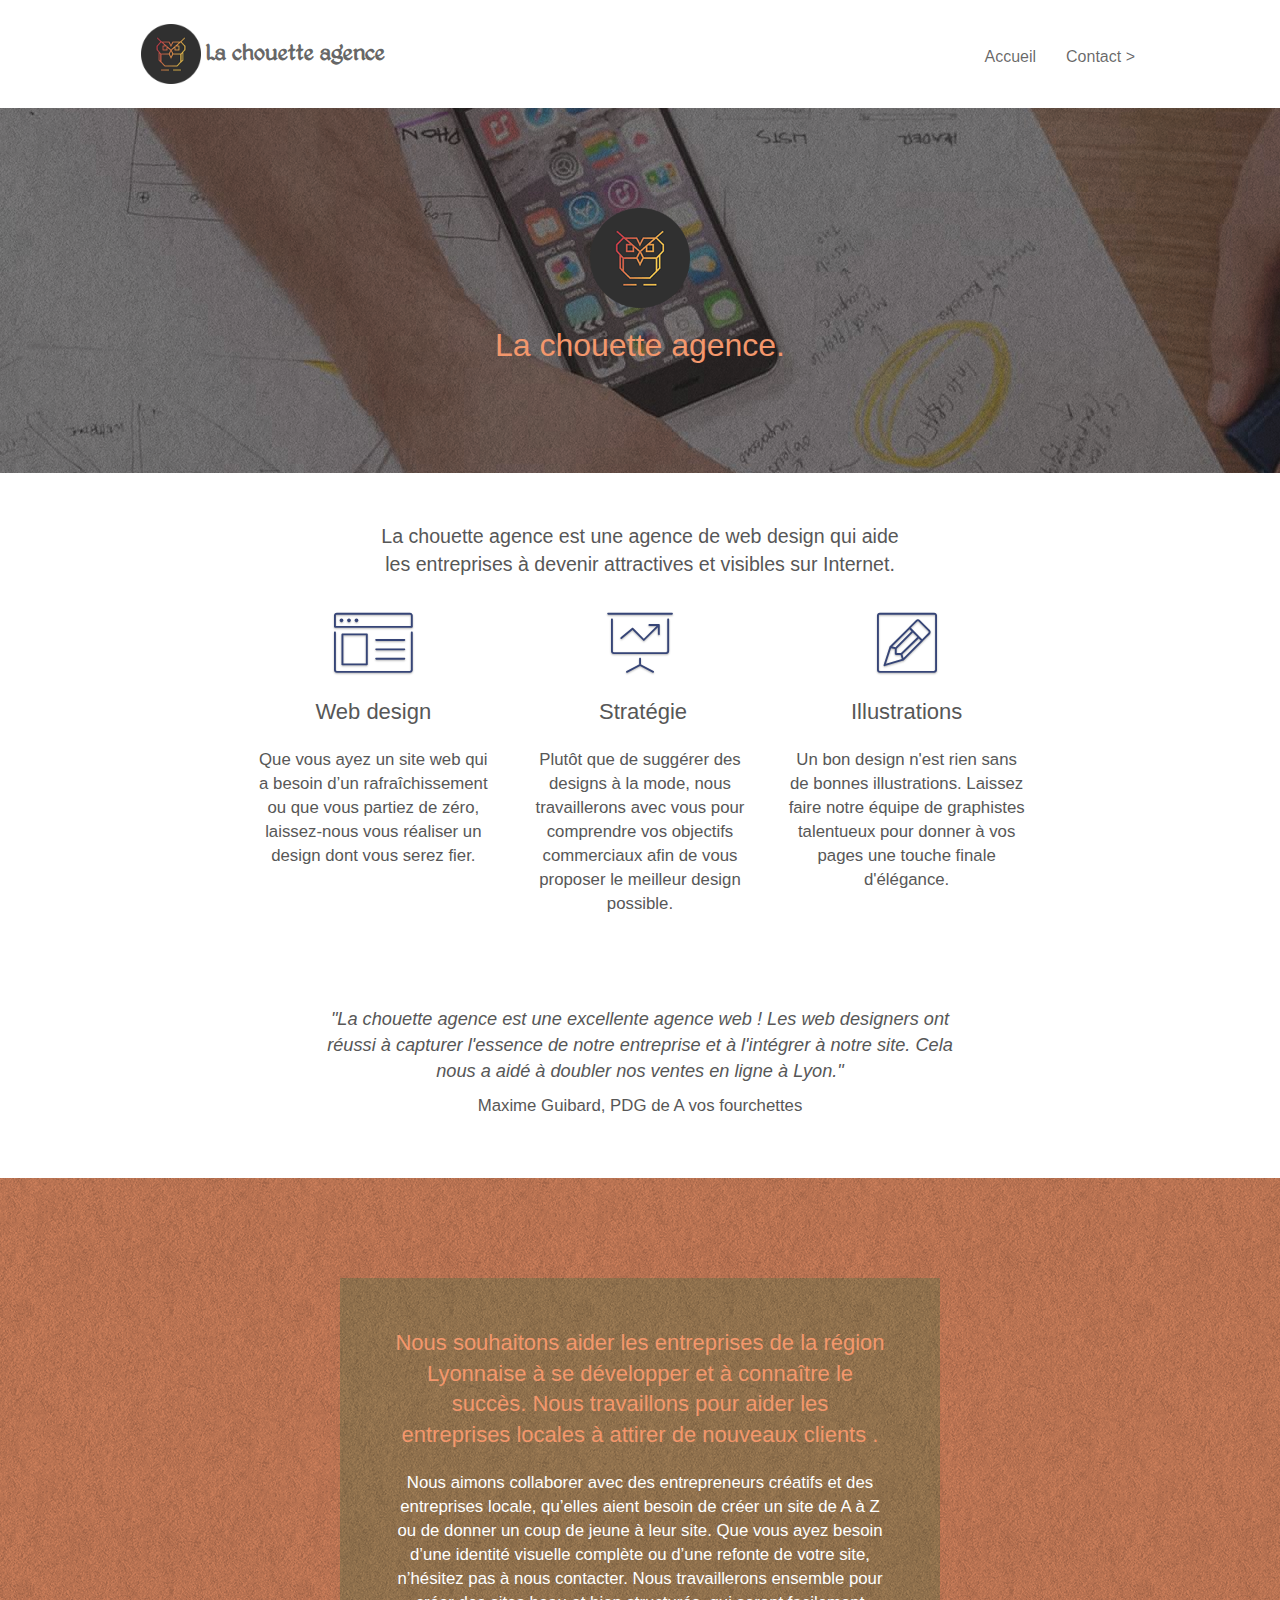
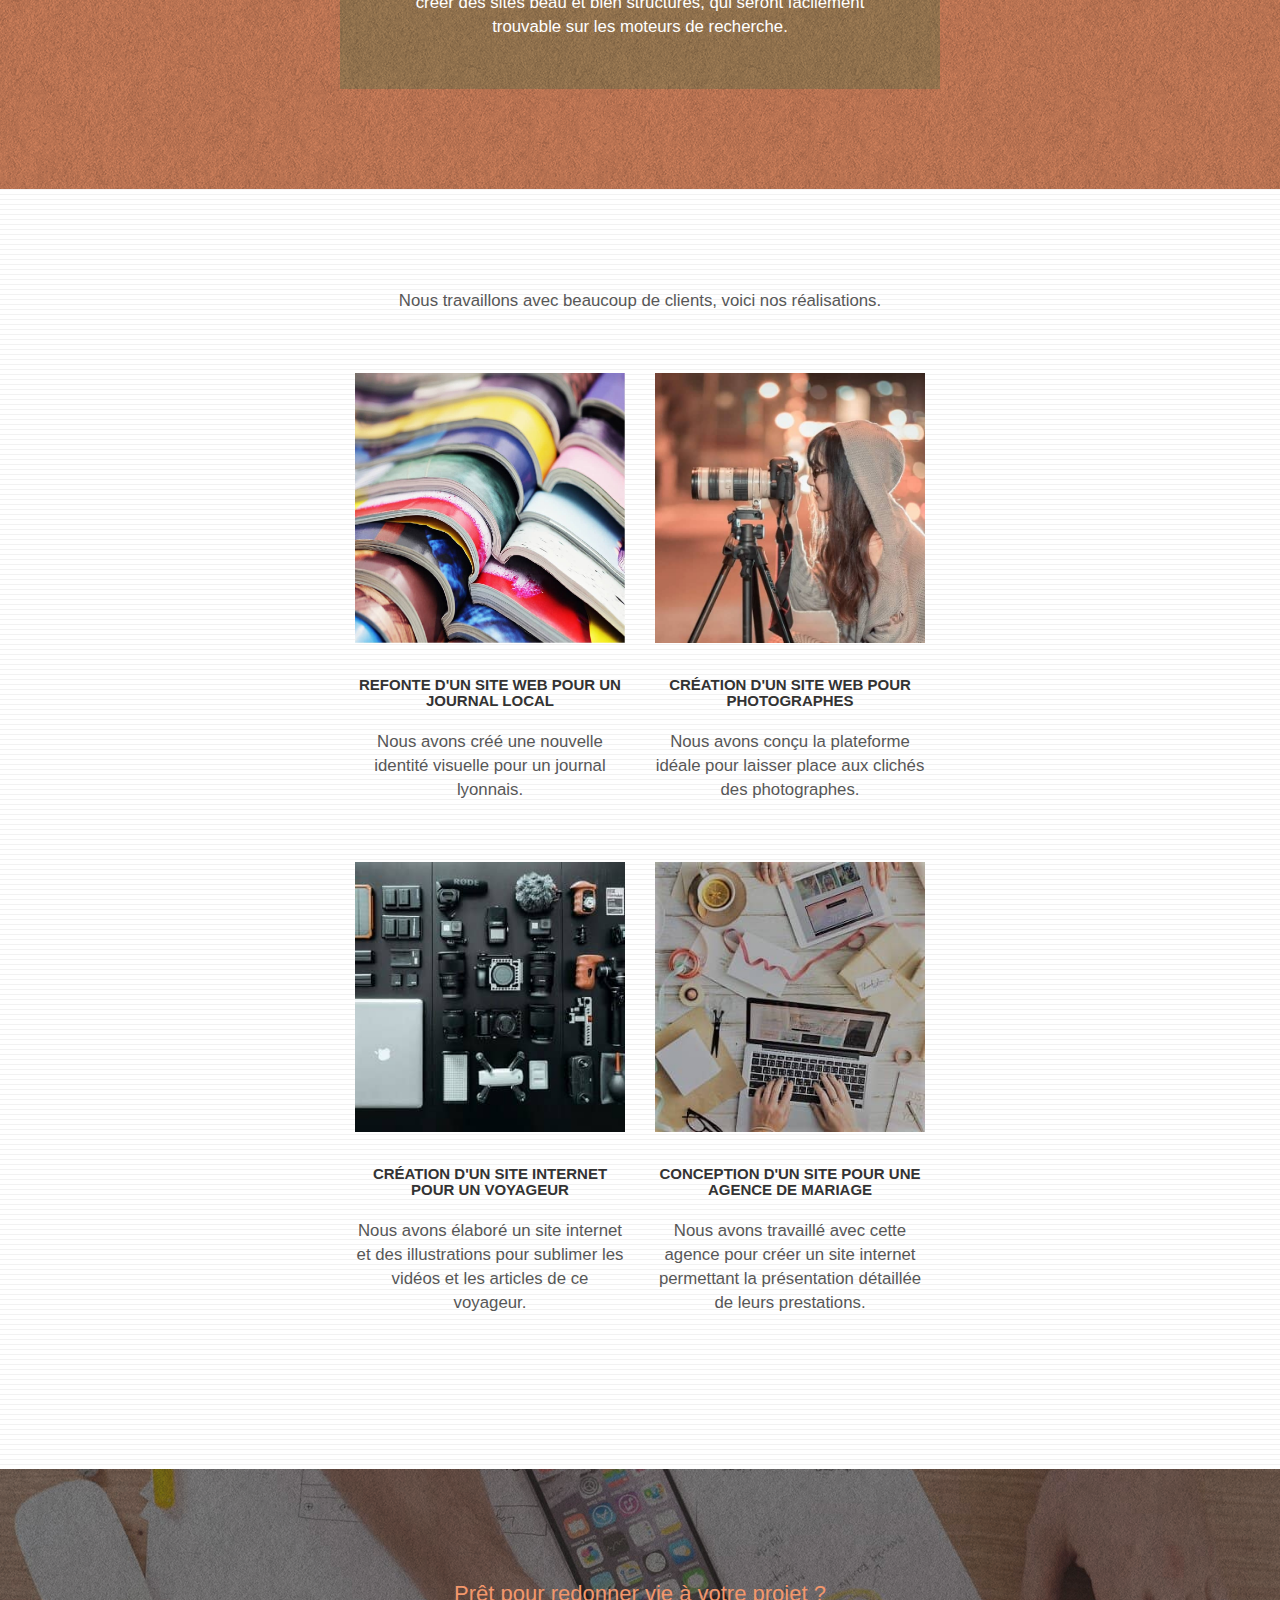
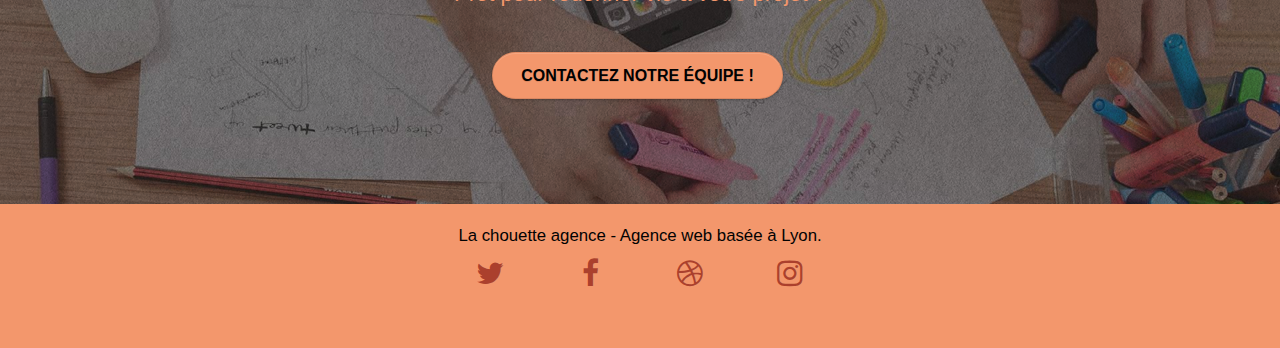
==== commit 774c26f9: "Minifying codes and resolutions of errors codes" ====
--- a/index.html
+++ b/index.html
@@ -83,7 +83,7 @@
 		<div class="row">
 			<div class="col-sm-12 text-center">
 				<p class="bigger-text">La chouette agence est une agence de web design qui aide 
-				</br>les entreprises à devenir attractives et visibles sur Internet.</p>
+				<br/>les entreprises à devenir attractives et visibles sur Internet.</p>
 			</div>
 		</div>
 		<div class="row voffset-lg med-width-whitespace">
@@ -124,9 +124,9 @@
 		<div class="row voffset-lg voffset">
 			<div class="col-xs-12 col-md-8 col-md-offset-2 text-center">
 				<p class="medium-text italic">"La chouette agence est une excellente agence web ! Les web designers ont réussi à capturer l'essence de notre entreprise et à l'intégrer à notre site.
-				Cela nous a aidé à doubler nos ventes en ligne à Lyon."
+				Cela nous a aidé à doubler nos ventes en ligne à Lyon."</p>
 				<p>Maxime Guibard, PDG de A vos fourchettes</p>
-				</p>
+
 			</div>
 		</div>
 	</div>
--- a/style.css
+++ b/style.css
@@ -1,1125 +1 @@
-body {
-    margin: 0;
-    padding: 0;
-    background: #FFF;
-    overflow-x: hidden;
-    -webkit-font-smoothing: antialiased;
-    -moz-osx-font-smoothing: grayscale;
-}
-
-.btn,
-button {
-    transition: all .3s ease-in-out;
-    outline: none!important;
-}
-
-a:hover {
-    text-decoration: none;
-    cursor: pointer;
-    font-weight: bolder;
-}
-
-.list-links {
-    display: flex;
-    flex-direction: row;
-    justify-content: center;
-}
-
-.formulaire-disposition {
-    display: flex;
-    flex-direction: row;
-    justify-content: space-around;
-}
-
-@media (max-width:998px) {
-    .formulaire-disposition {
-        display: flex;
-        flex-direction: column;
-        align-items: center;
-    }
-}
-
-.img-localisation {
-    margin: 2em;
-    width: 60%;
-}
-
-@media (max-width:768px) {
-    .list-links {
-        display: flex;
-        flex-direction: column;
-        justify-content: center;
-        margin: auto;
-    }
-}
-
-.flex-column {
-    display: flex;
-    flex-direction: column;
-    justify-content: center;
-}
-
-.logo-text {
-    font-family: "kingthings";
-}
-
-.bigger-text {
-    font-size: 1.4em;
-}
-
-.medium-text {
-    font-size: 1.3em;
-}
-
-.italic {
-    font-style: italic;
-}
-
-#page-loading-blocs-notifaction {
-    position: fixed;
-    top: 0;
-    bottom: 0;
-    width: 100%;
-    z-index: 100000;
-    background: #FFFFFF url("img/pageload-spinner.gif") no-repeat center center;
-}
-
-.bloc {
-    width: 100%;
-    clear: both;
-    background: 50% 50% no-repeat;
-    padding: 0 50px;
-    -webkit-background-size: cover;
-    -moz-background-size: cover;
-    -o-background-size: cover;
-    background-size: cover;
-    position: relative;
-}
-
-.bloc .container {
-    padding-left: 0;
-    padding-right: 0;
-}
-
-.bloc-lg {
-    padding: 100px 50px;
-}
-
-.bloc-md {
-    padding: 50px;
-}
-
-.bloc-sm {
-    padding: 20px 50px;
-}
-
-.bg-center,
-.bg-l-edge,
-.bg-r-edge,
-.bg-t-edge,
-.bg-b-edge,
-.bg-tl-edge,
-.bg-bl-edge,
-.bg-tr-edge,
-.bg-br-edge,
-.bg-repeat {
-    -webkit-background-size: auto!important;
-    -moz-background-size: auto!important;
-    -o-background-size: auto!important;
-    background-size: auto!important;
-}
-
-.bg-repeat {
-    background: repeat;
-}
-
-.bg-t-edge {
-    background: top no-repeat;
-}
-
-.bloc-bg-texture::before {
-    content: "";
-    background-size: 2px 2px;
-    position: absolute;
-    top: 0;
-    bottom: 0;
-    left: 0;
-    right: 0;
-}
-
-.texture-paper::before {
-    background: url("img/texture-paper.png");
-    background-size: 280px 280px;
-}
-
-.b-parallax {
-    background-attachment: fixed;
-}
-
-.d-bloc {
-    /* color: rgba(255, 255, 255, .7); */
-    color: #020202;
-}
-
-.d-bloc button:hover {
-    color: rgba(255, 255, 255, .9);
-}
-
-.d-bloc .icon-round,
-.d-bloc .icon-square,
-.d-bloc .icon-rounded,
-.d-bloc .icon-semi-rounded-a,
-.d-bloc .icon-semi-rounded-b {
-    border-color: rgba(255, 255, 255, .9);
-}
-
-.d-bloc .divider-h span {
-    border-color: rgba(255, 255, 255, .2);
-}
-
-.d-bloc .a-btn,
-.d-bloc .navbar a,
-.d-bloc .navbar-brand,
-.d-bloc a .icon-sm,
-.d-bloc a .icon-lg,
-.d-bloc a .icon-xl,
-.d-bloc h1 a,
-.d-bloc h2 a,
-.d-bloc h3 a,
-.d-bloc h4 a,
-.d-bloc h5 a,
-.d-bloc h6 a,
-.d-bloc p a {
-    color: rgba(255, 255, 255, .6);
-}
-
-.d-bloc a .icon-md {
-    color: rgba(122, 6, 2, .6);
-}
-
-.d-bloc .a-btn:hover,
-.d-bloc .navbar a:hover,
-.d-bloc .navbar-brand:hover,
-.d-bloc a:hover .icon-sm,
-.d-bloc a:hover .icon-lg,
-.d-bloc a:hover .icon-xl,
-.d-bloc h1 a:hover,
-.d-bloc h2 a:hover,
-.d-bloc h3 a:hover,
-.d-bloc h4 a:hover,
-.d-bloc h5 a:hover,
-.d-bloc h6 a:hover,
-.d-bloc p a:hover {
-    color: rgba(255, 255, 255, 1);
-}
-
-.d-bloc a:hover .icon-md {
-    color: rgba(122, 6, 2, 1);
-}
-
-.d-bloc .navbar-toggle .icon-bar {
-    background: rgba(255, 255, 255, 1);
-}
-
-.d-bloc .btn-wire,
-.d-bloc .btn-wire:hover {
-    color: rgba(255, 255, 255, 1);
-    border-color: rgba(255, 255, 255, 1);
-}
-
-.d-bloc .panel {
-    color: rgba(0, 0, 0, .5);
-}
-
-.d-bloc .panel button:hover {
-    color: rgba(0, 0, 0, .7);
-}
-
-.d-bloc .panel icon {
-    border-color: rgba(0, 0, 0, .7);
-}
-
-.d-bloc .panel .divider-h span {
-    border-color: rgba(0, 0, 0, .1);
-}
-
-.d-bloc .panel .a-btn {
-    color: rgba(0, 0, 0, .6);
-}
-
-.d-bloc .panel .a-btn:hover {
-    color: rgba(0, 0, 0, 1);
-}
-
-.d-bloc .panel .btn-wire,
-.d-bloc .panel .btn-wire:hover {
-    color: rgba(0, 0, 0, .7);
-    border-color: rgba(0, 0, 0, .3);
-}
-
-.d-bloc .panel,
-.l-bloc {
-    color: rgba(0, 0, 0, .5);
-}
-
-.d-bloc .panel button:hover,
-.l-bloc button:hover {
-    color: rgba(0, 0, 0, .7);
-}
-
-.l-bloc .icon-round,
-.l-bloc .icon-square,
-.l-bloc .icon-rounded,
-.l-bloc .icon-semi-rounded-a,
-.l-bloc .icon-semi-rounded-b {
-    border-color: rgba(0, 0, 0, .7);
-}
-
-.d-bloc .panel .divider-h span,
-.l-bloc .divider-h span {
-    border-color: rgba(0, 0, 0, .1);
-}
-
-.d-bloc .panel .a-btn,
-.l-bloc .a-btn,
-.l-bloc .navbar a,
-.l-bloc .navbar-brand,
-.l-bloc a .icon-sm,
-.l-bloc a .icon-md,
-.l-bloc a .icon-lg,
-.l-bloc a .icon-xl,
-.l-bloc h1 a,
-.l-bloc h2 a,
-.l-bloc h3 a,
-.l-bloc h4 a,
-.l-bloc h5 a,
-.l-bloc h6 a,
-.l-bloc p a {
-    color: rgba(0, 0, 0, .6);
-}
-
-.d-bloc .panel .a-btn:hover,
-.l-bloc .a-btn:hover,
-.l-bloc .navbar a:hover,
-.l-bloc .navbar-brand:hover,
-.l-bloc a:hover .icon-sm,
-.l-bloc a:hover .icon-md,
-.l-bloc a:hover .icon-lg,
-.l-bloc a:hover .icon-xl,
-.l-bloc h1 a:hover,
-.l-bloc h2 a:hover,
-.l-bloc h3 a:hover,
-.l-bloc h4 a:hover,
-.l-bloc h5 a:hover,
-.l-bloc h6 a:hover,
-.l-bloc p a:hover {
-    color: rgba(0, 0, 0, 1);
-}
-
-.l-bloc .navbar-toggle .icon-bar {
-    color: rgba(0, 0, 0, .6);
-}
-
-.d-bloc .panel .btn-wire,
-.d-bloc .panel .btn-wire:hover,
-.l-bloc .btn-wire,
-.l-bloc .btn-wire:hover {
-    color: rgba(0, 0, 0, .7);
-    border-color: rgba(0, 0, 0, .3);
-}
-
-.voffset {
-    margin-top: 30px;
-}
-
-.voffset-lg {
-    margin-top: 80px;
-}
-
-.row-no-gutters {
-    margin-right: 0;
-    margin-left: 0;
-}
-
-.row.row-no-gutters > [class^="col-"],
-.row.row-no-gutters > [class*=" col-"] {
-    padding-right: 0;
-    padding-left: 0;
-}
-
-#bloc-1-hero h1 {
-    font-size: 32px;
-}
-
-.navbar {
-    margin-bottom: 0;
-    z-index: 1;
-}
-
-.navbar-brand {
-    height: auto;
-    padding: 3px 15px;
-    font-size: 25px;
-    font-weight: normal;
-    font-weight: 600;
-    line-height: 44px;
-}
-
-.navbar-brand img {
-    max-height: 200px;
-    margin: 0 5px 0 0;
-    display: inline;
-}
-
-.navbar-brand img[src$=svg] {
-    min-width: 100px;
-}
-
-.nav-center .navbar-brand img {
-    margin: 0;
-}
-
-.navbar .nav {
-    padding-top: 2px;
-    margin-right: -16px;
-    float: right;
-    z-index: 1;
-}
-
-.nav > li {
-    float: left;
-    margin-top: 4px;
-    font-size: 16px;
-}
-
-.navbar-nav .open .dropdown-menu > li > a {
-    text-align: inherit;
-}
-
-.nav > li a:hover,
-.nav > li a:focus {
-    background: transparent;
-}
-
-.navbar-toggle {
-    margin: 10px 10px 0 0;
-    border: 0px;
-}
-
-.navbar-toggle:hover {
-    background: transparent!important;
-}
-
-.navbar-toggle .icon-bar {
-    background-color: rgba(0, 0, 0, .5);
-    width: 26px;
-}
-
-.nav-invert .navbar .nav {
-    float: left;
-}
-
-.nav-invert .navbar-header,
-.nav-invert .navbar-brand {
-    float: right;
-    position: relative;
-    z-index: 2;
-}
-
-@media (min-width: 768px) {
-    .site-navigation {
-        position: absolute;
-        top: 50%;
-        right: 20px;
-        transform: translate(0, -50%);
-        -webkit-transform: translateY(-50%);
-    }
-    .nav > li .dropdown-menu a,
-    .nav > li .dropdown-menu a:hover {
-        color: #484848;
-    }
-    .nav-invert .site-navigation {
-        left: 0;
-        right: 0;
-    }
-    .nav-center {
-        text-align: center;
-    }
-    .nav-center .navbar-header {
-        width: 100%;
-    }
-    .nav-center .navbar-header,
-    .nav-center .navbar-brand,
-    .nav-center .nav > li {
-        float: none;
-        display: inline-block;
-    }
-    .nav-center .site-navigation {
-        position: relative;
-        width: 100%;
-        right: 0;
-        margin-right: 0px;
-        margin-top: 20px;
-    }
-    .nav-center.mini-nav .navbar-toggle {
-        float: none;
-        margin: 10px auto 0;
-    }
-}
-
-.nav > li > .dropdown a {
-    background: none!important;
-    display: block;
-    padding: 14px 15px;
-}
-
-nav .caret {
-    margin: 0 5px;
-}
-
-.dropdown-menu .dropdown-menu {
-    top: -8px;
-    left: 100%;
-}
-
-.dropdown-menu .dropmenu-flow-right {
-    top: 100%;
-    left: 0;
-    margin-left: -1px;
-    border-top-left-radius: 0;
-    border-top-right-radius: 0;
-}
-
-.dropdown-menu .dropdown span {
-    border: 4px solid black;
-    border-top-color: transparent;
-    border-right-color: transparent;
-    border-bottom-color: transparent;
-    margin: 6px -5px 0 0!important;
-    float: right;
-}
-
-.mg-md {
-    margin-top: 10px;
-    margin-bottom: 20px;
-}
-
-.mg-lg {
-    margin-top: 10px;
-    margin-bottom: 40px;
-}
-
-.btn {
-    margin: 0 5px 5px 0;
-}
-
-.btn.pull-right {
-    margin: 0 0 5px 5px;
-}
-
-.btn-d,
-.btn-d:hover,
-.btn-d:focus {
-    color: #FFF;
-    background: rgba(0, 0, 0, .3);
-}
-
-button {
-    outline: none!important;
-}
-
-.btn-rd {
-    border-radius: 40px;
-}
-
-.btn-clean {
-    border: 1px solid rgba(0, 0, 0, .08);
-    border-bottom-color: rgba(0, 0, 0, .1);
-    text-shadow: 0 1px 0 rgba(0, 0, 1, .1);
-    box-shadow: 0 1px 3px rgba(0, 0, 1, .25), inset 0 1px 0 0 rgba(255, 255, 255, .15);
-}
-
-.icon-md {
-    font-size: 30px!important;
-}
-
-.icon-lg {
-    font-size: 60px!important;
-}
-
-.sm-shadow {
-    text-shadow: 0 1px 2px rgba(0, 0, 0, .3);
-}
-
-.panel-sq,
-.panel-sq .panel-heading,
-.panel-sq .panel-footer {
-    border-radius: 0;
-}
-
-.panel-rd {
-    border-radius: 30px;
-}
-
-.panel-rd .panel-heading {
-    border-radius: 29px 29px 0 0;
-}
-
-.panel-rd .panel-footer {
-    border-radius: 0 0 29px 29px;
-}
-
-.form-control {
-    border-color: rgba(0, 0, 0, .1);
-    box-shadow: none;
-}
-
-.scrollToTop {
-    width: 40px;
-    height: 40px;
-    position: fixed;
-    bottom: 20px;
-    right: 20px;
-    opacity: 0;
-    z-index: 500;
-    transition: all .3s ease-in-out;
-}
-
-.scrollToTop span {
-    margin-top: 6px;
-}
-
-.showScrollTop {
-    font-size: 14px;
-    opacity: 1;
-}
-
-a[data-lightbox] {
-    position: relative;
-    display: block;
-    text-align: center;
-}
-
-a[data-lightbox]:hover::before {
-    content: "+";
-    font-family: "HelveticaNeue-Light", "Helvetica Neue Light", "Helvetica Neue", Helvetica, Arial;
-    font-size: 32px;
-    width: 50px;
-    height: 50px;
-    margin-left: -25px;
-    border-radius: 50%;
-    background: rgba(0, 0, 0, .6);
-    color: #FFF;
-    font-weight: 100;
-    z-index: 1;
-    position: absolute;
-    top: 50%;
-    transform: translateY(-50%);
-    -webkit-transform: translateY(-50%);
-}
-
-a[data-lightbox]:hover img {
-    opacity: 0.6;
-    -webkit-animation-fill-mode: none;
-    animation-fill-mode: none;
-}
-
-#lightbox-modal {
-    display: flex;
-    align-items: center;
-}
-
-#lightbox-modal .modal-dialog {
-    width: 90%;
-    max-width: 900px;
-    margin: 0 auto 0;
-}
-
-#lightbox-modal .modal-dialog img {
-    max-height: 90vh;
-    margin: 0 auto;
-}
-
-.lightbox-caption {
-    padding: 20px;
-    color: #FFF;
-    background: rgba(0, 0, 0, .5);
-    position: absolute;
-    left: 15px;
-    right: 15px;
-    bottom: 5px;
-}
-
-.close-lightbox {
-    color: #FFF;
-    font-size: 30px;
-    position: absolute;
-    top: 20px;
-    right: 20px;
-    z-index: 20;
-    background: rgba(0, 0, 0, .5);
-    border: none;
-    line-height: 30px;
-    padding: 0 9px 5px;
-    opacity: 0.3;
-}
-
-.close-lightbox:hover,
-.next-lightbox:hover,
-.prev-lightbox:hover {
-    opacity: 1.0;
-    color: #FFF;
-}
-
-.next-lightbox,
-.prev-lightbox {
-    font-size: 20px;
-    color: rgba(255, 255, 255, .9);
-    background: rgba(0, 0, 0, .5);
-    transition: all .2s ease-in-out;
-    position: absolute;
-    top: 45%;
-    z-index: 1;
-    opacity: 0.4;
-}
-
-.next-lightbox {
-    padding: 6px 8px 1px 13px;
-    right: 25px;
-}
-
-.prev-lightbox {
-    padding: 6px 13px 1px 10px;
-    left: 25px;
-}
-
-.snapshot-lb .modal-body {
-    padding-bottom: 45px;
-}
-
-.snapshot-lb .lightbox-caption {
-    padding: 0;
-    color: rgba(0, 0, 0, .5);
-    background: none;
-}
-
-h1,
-h2,
-h3,
-h4,
-h5,
-h6,
-p,
-label,
-.btn {
-    font-family: "helvetica";
-    font-weight: 400;
-    color: #575757!important;
-}
-
-.col-sm-4 a {
-    color: #7a0602!important;
-}
-
-.container {
-    max-width: 1000px;
-}
-
-.hero-bloc-text {
-    font-size: 38px;
-}
-
-.hero-bloc-text-sub {
-    font-size: 36px;
-}
-
-.statement-bloc-text {
-    line-height: 26px;
-    font-style: italic;
-    font-size: 20px;
-    text-align: center;
-    font-weight: lighter;
-    max-width: 520px;
-    margin: auto auto auto auto;
-}
-
-p {
-    font-size: 1.2em;
-}
-
-.tight-width-whitespace {
-    max-width: 600px;
-    margin: auto auto auto auto;
-}
-
-.h1 {
-    font-size: 20px;
-    font-family: "Open Sans";
-}
-
-.cta-hero {
-    margin-top: 22px;
-    color: #FFFFFF!important;
-    text-transform: uppercase;
-    padding: 12px 28px 12px 28px;
-    font-size: 16px;
-    font-weight: 700;
-}
-
-.social {
-    max-width: 400px;
-    margin: auto auto auto auto;
-    height: 5em;
-    display: flex;
-    justify-content: space-around;
-}
-
-.social:focus {
-    text-decoration: none;
-}
-
-h2 {
-    font-size: 22px;
-    line-height: 1.4em;
-}
-
-h3 {
-    font-size: 15px;
-    text-transform: uppercase;
-    font-weight: 700;
-    color: #333333!important;
-}
-
-.med-width-whitespace {
-    max-width: 800px;
-    margin: auto auto auto auto;
-    box-shadow: 0px 0px 0px #000000;
-}
-
-h1 {
-    color: #333333!important;
-}
-
-h4 {
-    color: #333333!important;
-}
-
-.icons {
-    margin-bottom: 14px;
-    margin-top: 24px;
-}
-
-.white {
-    color: #FFFFFF!important;
-}
-
-.black {
-    color: #020202!important;
-}
-
-.portfolio-thumb {
-    margin-bottom: 24px;
-    display: inline;
-}
-
-.portfolio-row {
-    margin-bottom: 44px;
-    margin-top: 50px;
-}
-
-.avatar {
-    box-shadow: 0px 4px 9px rgba(0, 0, 0, 0.3);
-}
-
-.black-background {
-    background-color: rgba(165, 147, 99, 0.7);
-    padding: 40px 40px 40px 40px;
-}
-
-.bold-link {
-    font-weight: 900;
-    text-decoration: underline!important;
-}
-
-.bgc-white {
-    background-color: #FFFFFF;
-}
-
-.bgc-dark-slate-blue {
-    background-color: #364577;
-}
-
-.bgc-atomic-tangerine {
-    background-color: #F3976C;
-}
-
-.tc-white {
-    color: #F3976C!important;
-}
-
-.position-front {
-    position: relative;
-}
-
-.btn-atomic-tangerine {
-    background: #F3976C;
-    color: #020202!important;
-}
-
-.btn-atomic-tangerine:hover {
-    background: #fdc2a6!important;
-    color: #020202!important;
-}
-
-.ltc-white {
-    color: #FFFFFF!important;
-}
-
-.ltc-white:hover {
-    color: #cccccc!important;
-}
-
-.ltc-atomic-tangerine {
-    color: #F3976C!important;
-}
-
-.ltc-atomic-tangerine:hover {
-    color: #c27956!important;
-}
-
-.icon-dark-slate-blue {
-    color: #364577!important;
-    border-color: #364577!important;
-}
-
-.bg-dots-bg {
-    background-image: url("img/dots-bg.png");
-}
-
-.bg-lines-h2-bg {
-    background-image: url("img/lines-h2-bg.png");
-}
-
-.bg-banniere {
-    background-image: url("img/la-chouette-agence-banniere.jpg");
-}
-
-.bg-presentation {
-    background-image: url("img/la-chouette-agence-banniere-2.jpg");
-}
-
-@media (max-width: 1024px) {
-    .bloc {
-        padding-left: 20px;
-        padding-right: 20px;
-    }
-    .bloc.full-width-bloc,
-    .bloc-tile-2.full-width-bloc .container,
-    .bloc-tile-3.full-width-bloc .container,
-    .bloc-tile-4.full-width-bloc .container {
-        padding-left: 0;
-        padding-right: 0;
-    }
-}
-
-@media (max-width: 992px) and (min-width: 768px) {
-    .navbar .nav {
-        max-width: 80%
-    }
-    .nav-center.navbar .nav {
-        max-width: 100%
-    }
-}
-
-@media only screen and (min-device-width: 768px) and (max-device-width: 1024px) and (orientation: landscape) {
-    .b-parallax {
-        background-attachment: scroll;
-    }
-}
-
-@media only screen and (min-device-width: 1024px) and (max-device-width: 1366px) and (-webkit-min-device-pixel-ratio: 1.5) {
-    .b-parallax {
-        background-attachment: scroll;
-    }
-}
-
-@media (max-width: 991px) {
-    .container {
-        width: 100%;
-    }
-    .b-parallax {
-        background-attachment: scroll;
-    }
-    .page-container,
-    #hero-bloc {
-        overflow-x: hidden;
-        position: relative;
-    }
-    .bloc {
-        padding-left: constant(safe-area-inset-left);
-        padding-right: constant(safe-area-inset-right);
-    }
-    .bloc-group,
-    .bloc-group .bloc {
-        display: block;
-        width: 100%;
-    }
-    .bloc-fill-screen .fill-bloc-top-edge,
-    .bloc-fill-screen .fill-bloc-bottom-edge {
-        padding: 0 20px;
-        padding-left: constant(safe-area-inset-left);
-        padding-right: constant(safe-area-inset-right);
-    }
-}
-
-@media (max-width: 767px) {
-    .page-container {
-        overflow-x: hidden;
-        position: relative;
-    }
-    h1,
-    h2,
-    h3,
-    h4,
-    h5,
-    h6,
-    p,
-    #disqus_thread {
-        padding-left: 10px!important;
-        padding-right: 10px!important;
-    }
-    .b-parallax {
-        background-attachment: scroll;
-    }
-    .navbar .nav {
-        padding-top: 0;
-        border-top: 1px solid rgba(0, 0, 0, .2);
-        float: none!important;
-    }
-    .navbar.row {
-        margin-left: 0;
-        margin-right: 0;
-    }
-    .site-navigation {
-        position: inherit;
-        transform: none;
-        -webkit-transform: none;
-        -ms-transform: none;
-    }
-    .nav > li {
-        margin-top: 0;
-        border-bottom: 1px solid rgba(0, 0, 0, .1);
-        background: rgba(0, 0, 0, .05);
-        text-align: left;
-        padding-left: 15px;
-        width: 100%;
-    }
-    .nav > li:hover {
-        background: rgba(0, 0, 0, .08);
-    }
-    .dropdown .dropdown a .caret {
-        float: none;
-        margin: 5px 0 0 10px!important;
-        border: 4px solid black;
-        border-bottom-color: transparent;
-        border-right-color: transparent;
-        border-left-color: transparent;
-    }
-    #hero-bloc .navbar .nav {
-        background: rgba(0, 0, 0, .8);
-    }
-    #hero-bloc .navbar .nav a {
-        color: rgba(255, 255, 255, .6);
-    }
-    .hero {
-        padding: 50px 0;
-    }
-    .hero-nav {
-        left: -1px;
-        right: -1px;
-    }
-    .navbar-collapse {
-        padding: 0;
-        overflow-x: hidden;
-        -webkit-box-shadow: none;
-        box-shadow: none;
-    }
-    .navbar-brand img {
-        max-height: 40px;
-        width: auto;
-    }
-    .nav-invert .navbar-header {
-        float: none;
-        width: 100%;
-    }
-    .nav-invert .navbar-toggle {
-        float: left;
-        margin-left: 10px;
-    }
-    .bloc {
-        padding-left: 0;
-        padding-right: 0;
-    }
-    .bloc-xxl,
-    .bloc-xl,
-    .bloc-lg {
-        padding: 40px 0;
-    }
-    .bloc-sm,
-    .bloc-md {
-        padding-left: 0;
-        padding-right: 0;
-    }
-    .bloc-tile-2 .container,
-    .bloc-tile-3 .container,
-    .bloc-tile-4 .container,
-    .bloc-fill-screen .fill-bloc-top-edge,
-    .bloc-fill-screen .fill-bloc-bottom-edge {
-        padding-left: 0;
-        padding-right: 0;
-    }
-    .a-block {
-        padding: 0 10px;
-    }
-    .btn-dwn {
-        display: none;
-    }
-    .voffset {
-        margin-top: 5px;
-    }
-    .voffset-md {
-        margin-top: 20px;
-    }
-    .voffset-lg {
-        margin-top: 30px;
-    }
-    form {
-        padding: 5px;
-    }
-    .close-lightbox {
-        display: inline-block;
-    }
-    .blocsapp-device-iphone5 {
-        background-size: 216px 425px;
-        padding-top: 60px;
-        width: 216px;
-        height: 425px;
-    }
-    .blocsapp-device-iphone5 img {
-        width: 180px;
-        height: 320px;
-    }
-}
-
-@media (max-width: 400px) {
-    .bloc {
-        padding-left: 0;
-        padding-right: 0;
-    }
-}
-
-@media (max-width: 767px) {
-    .bloc-mob-center-text {
-        text-align: center;
-    }
-}+body{margin:0;padding:0;background:#FFF;overflow-x:hidden;-webkit-font-smoothing:antialiased;-moz-osx-font-smoothing:grayscale}.btn,button{transition:all .3s ease-in-out;outline:none!important}a:hover{text-decoration:none;cursor:pointer;font-weight:bolder}.list-links{display:flex;flex-direction:row;justify-content:center}.formulaire-disposition{display:flex;flex-direction:row;justify-content:space-around}@media (max-width:998px){.formulaire-disposition{display:flex;flex-direction:column;align-items:center}}.img-localisation{margin:2em;width:60%}@media (max-width:768px){.list-links{display:flex;flex-direction:column;justify-content:center;margin:auto}}.flex-column{display:flex;flex-direction:column;justify-content:center}.logo-text{font-family:"kingthings"}.bigger-text{font-size:1.4em}.medium-text{font-size:1.3em}.italic{font-style:italic}#page-loading-blocs-notifaction{position:fixed;top:0;bottom:0;width:100%;z-index:100000;background:#FFF url(img/pageload-spinner.gif) no-repeat center center}.bloc{width:100%;clear:both;background:50% 50% no-repeat;padding:0 50px;-webkit-background-size:cover;-moz-background-size:cover;-o-background-size:cover;background-size:cover;position:relative}.bloc .container{padding-left:0;padding-right:0}.bloc-lg{padding:100px 50px}.bloc-md{padding:50px}.bloc-sm{padding:20px 50px}.bg-center,.bg-l-edge,.bg-r-edge,.bg-t-edge,.bg-b-edge,.bg-tl-edge,.bg-bl-edge,.bg-tr-edge,.bg-br-edge,.bg-repeat{-webkit-background-size:auto!important;-moz-background-size:auto!important;-o-background-size:auto!important;background-size:auto!important}.bg-repeat{background:repeat}.bg-t-edge{background:top no-repeat}.bloc-bg-texture::before{content:"";background-size:2px 2px;position:absolute;top:0;bottom:0;left:0;right:0}.texture-paper::before{background:url(img/texture-paper.png);background-size:280px 280px}.b-parallax{background-attachment:fixed}.d-bloc{color:#020202}.d-bloc button:hover{color:rgba(255,255,255,.9)}.d-bloc .icon-round,.d-bloc .icon-square,.d-bloc .icon-rounded,.d-bloc .icon-semi-rounded-a,.d-bloc .icon-semi-rounded-b{border-color:rgba(255,255,255,.9)}.d-bloc .divider-h span{border-color:rgba(255,255,255,.2)}.d-bloc .a-btn,.d-bloc .navbar a,.d-bloc .navbar-brand,.d-bloc a .icon-sm,.d-bloc a .icon-lg,.d-bloc a .icon-xl,.d-bloc h1 a,.d-bloc h2 a,.d-bloc h3 a,.d-bloc h4 a,.d-bloc h5 a,.d-bloc h6 a,.d-bloc p a{color:rgba(255,255,255,.6)}.d-bloc a .icon-md{color:rgba(122,6,2,.6)}.d-bloc .a-btn:hover,.d-bloc .navbar a:hover,.d-bloc .navbar-brand:hover,.d-bloc a:hover .icon-sm,.d-bloc a:hover .icon-lg,.d-bloc a:hover .icon-xl,.d-bloc h1 a:hover,.d-bloc h2 a:hover,.d-bloc h3 a:hover,.d-bloc h4 a:hover,.d-bloc h5 a:hover,.d-bloc h6 a:hover,.d-bloc p a:hover{color:rgba(255,255,255,1)}.d-bloc a:hover .icon-md{color:rgba(122,6,2,1)}.d-bloc .navbar-toggle .icon-bar{background:rgba(255,255,255,1)}.d-bloc .btn-wire,.d-bloc .btn-wire:hover{color:rgba(255,255,255,1);border-color:rgba(255,255,255,1)}.d-bloc .panel{color:rgba(0,0,0,.5)}.d-bloc .panel button:hover{color:rgba(0,0,0,.7)}.d-bloc .panel icon{border-color:rgba(0,0,0,.7)}.d-bloc .panel .divider-h span{border-color:rgba(0,0,0,.1)}.d-bloc .panel .a-btn{color:rgba(0,0,0,.6)}.d-bloc .panel .a-btn:hover{color:rgba(0,0,0,1)}.d-bloc .panel .btn-wire,.d-bloc .panel .btn-wire:hover{color:rgba(0,0,0,.7);border-color:rgba(0,0,0,.3)}.d-bloc .panel,.l-bloc{color:rgba(0,0,0,.5)}.d-bloc .panel button:hover,.l-bloc button:hover{color:rgba(0,0,0,.7)}.l-bloc .icon-round,.l-bloc .icon-square,.l-bloc .icon-rounded,.l-bloc .icon-semi-rounded-a,.l-bloc .icon-semi-rounded-b{border-color:rgba(0,0,0,.7)}.d-bloc .panel .divider-h span,.l-bloc .divider-h span{border-color:rgba(0,0,0,.1)}.d-bloc .panel .a-btn,.l-bloc .a-btn,.l-bloc .navbar a,.l-bloc .navbar-brand,.l-bloc a .icon-sm,.l-bloc a .icon-md,.l-bloc a .icon-lg,.l-bloc a .icon-xl,.l-bloc h1 a,.l-bloc h2 a,.l-bloc h3 a,.l-bloc h4 a,.l-bloc h5 a,.l-bloc h6 a,.l-bloc p a{color:rgba(0,0,0,.6)}.d-bloc .panel .a-btn:hover,.l-bloc .a-btn:hover,.l-bloc .navbar a:hover,.l-bloc .navbar-brand:hover,.l-bloc a:hover .icon-sm,.l-bloc a:hover .icon-md,.l-bloc a:hover .icon-lg,.l-bloc a:hover .icon-xl,.l-bloc h1 a:hover,.l-bloc h2 a:hover,.l-bloc h3 a:hover,.l-bloc h4 a:hover,.l-bloc h5 a:hover,.l-bloc h6 a:hover,.l-bloc p a:hover{color:rgba(0,0,0,1)}.l-bloc .navbar-toggle .icon-bar{color:rgba(0,0,0,.6)}.d-bloc .panel .btn-wire,.d-bloc .panel .btn-wire:hover,.l-bloc .btn-wire,.l-bloc .btn-wire:hover{color:rgba(0,0,0,.7);border-color:rgba(0,0,0,.3)}.voffset{margin-top:30px}.voffset-lg{margin-top:80px}.row-no-gutters{margin-right:0;margin-left:0}.row.row-no-gutters>[class^="col-"],.row.row-no-gutters>[class*=" col-"]{padding-right:0;padding-left:0}#bloc-1-hero h1{font-size:32px}.navbar{margin-bottom:0;z-index:1}.navbar-brand{height:auto;padding:3px 15px;font-size:25px;font-weight:400;font-weight:600;line-height:44px}.navbar-brand img{max-height:200px;margin:0 5px 0 0;display:inline}.navbar-brand img[src$=svg]{min-width:100px}.nav-center .navbar-brand img{margin:0}.navbar .nav{padding-top:2px;margin-right:-16px;float:right;z-index:1}.nav>li{float:left;margin-top:4px;font-size:16px}.navbar-nav .open .dropdown-menu>li>a{text-align:inherit}.nav>li a:hover,.nav>li a:focus{background:transparent}.navbar-toggle{margin:10px 10px 0 0;border:0}.navbar-toggle:hover{background:transparent!important}.navbar-toggle .icon-bar{background-color:rgba(0,0,0,.5);width:26px}.nav-invert .navbar .nav{float:left}.nav-invert .navbar-header,.nav-invert .navbar-brand{float:right;position:relative;z-index:2}@media (min-width:768px){.site-navigation{position:absolute;top:50%;right:20px;transform:translate(0,-50%);-webkit-transform:translateY(-50%)}.nav>li .dropdown-menu a,.nav>li .dropdown-menu a:hover{color:#484848}.nav-invert .site-navigation{left:0;right:0}.nav-center{text-align:center}.nav-center .navbar-header{width:100%}.nav-center .navbar-header,.nav-center .navbar-brand,.nav-center .nav>li{float:none;display:inline-block}.nav-center .site-navigation{position:relative;width:100%;right:0;margin-right:0;margin-top:20px}.nav-center.mini-nav .navbar-toggle{float:none;margin:10px auto 0}}.nav>li>.dropdown a{background:none!important;display:block;padding:14px 15px}nav .caret{margin:0 5px}.dropdown-menu .dropdown-menu{top:-8px;left:100%}.dropdown-menu .dropmenu-flow-right{top:100%;left:0;margin-left:-1px;border-top-left-radius:0;border-top-right-radius:0}.dropdown-menu .dropdown span{border:4px solid #000;border-top-color:transparent;border-right-color:transparent;border-bottom-color:transparent;margin:6px -5px 0 0!important;float:right}.mg-md{margin-top:10px;margin-bottom:20px}.mg-lg{margin-top:10px;margin-bottom:40px}.btn{margin:0 5px 5px 0}.btn.pull-right{margin:0 0 5px 5px}.btn-d,.btn-d:hover,.btn-d:focus{color:#FFF;background:rgba(0,0,0,.3)}button{outline:none!important}.btn-rd{border-radius:40px}.btn-clean{border:1px solid rgba(0,0,0,.08);border-bottom-color:rgba(0,0,0,.1);text-shadow:0 1px 0 rgba(0,0,1,.1);box-shadow:0 1px 3px rgba(0,0,1,.25),inset 0 1px 0 0 rgba(255,255,255,.15)}.icon-md{font-size:30px!important}.icon-lg{font-size:60px!important}.sm-shadow{text-shadow:0 1px 2px rgba(0,0,0,.3)}.panel-sq,.panel-sq .panel-heading,.panel-sq .panel-footer{border-radius:0}.panel-rd{border-radius:30px}.panel-rd .panel-heading{border-radius:29px 29px 0 0}.panel-rd .panel-footer{border-radius:0 0 29px 29px}.form-control{border-color:rgba(0,0,0,.1);box-shadow:none}.scrollToTop{width:40px;height:40px;position:fixed;bottom:20px;right:20px;opacity:0;z-index:500;transition:all .3s ease-in-out}.scrollToTop span{margin-top:6px}.showScrollTop{font-size:14px;opacity:1}a[data-lightbox]{position:relative;display:block;text-align:center}a[data-lightbox]:hover::before{content:"+";font-family:"HelveticaNeue-Light","Helvetica Neue Light","Helvetica Neue",Helvetica,Arial;font-size:32px;width:50px;height:50px;margin-left:-25px;border-radius:50%;background:rgba(0,0,0,.6);color:#FFF;font-weight:100;z-index:1;position:absolute;top:50%;transform:translateY(-50%);-webkit-transform:translateY(-50%)}a[data-lightbox]:hover img{opacity:.6;-webkit-animation-fill-mode:none;animation-fill-mode:none}#lightbox-modal{display:flex;align-items:center}#lightbox-modal .modal-dialog{width:90%;max-width:900px;margin:0 auto 0}#lightbox-modal .modal-dialog img{max-height:90vh;margin:0 auto}.lightbox-caption{padding:20px;color:#FFF;background:rgba(0,0,0,.5);position:absolute;left:15px;right:15px;bottom:5px}.close-lightbox{color:#FFF;font-size:30px;position:absolute;top:20px;right:20px;z-index:20;background:rgba(0,0,0,.5);border:none;line-height:30px;padding:0 9px 5px;opacity:.3}.close-lightbox:hover,.next-lightbox:hover,.prev-lightbox:hover{opacity:1;color:#FFF}.next-lightbox,.prev-lightbox{font-size:20px;color:rgba(255,255,255,.9);background:rgba(0,0,0,.5);transition:all .2s ease-in-out;position:absolute;top:45%;z-index:1;opacity:.4}.next-lightbox{padding:6px 8px 1px 13px;right:25px}.prev-lightbox{padding:6px 13px 1px 10px;left:25px}.snapshot-lb .modal-body{padding-bottom:45px}.snapshot-lb .lightbox-caption{padding:0;color:rgba(0,0,0,.5);background:none}h1,h2,h3,h4,h5,h6,p,label,.btn{font-family:"helvetica";font-weight:400;color:#575757!important}.col-sm-4 a{color:#7a0602!important}.container{max-width:1000px}.hero-bloc-text{font-size:38px}.hero-bloc-text-sub{font-size:36px}.statement-bloc-text{line-height:26px;font-style:italic;font-size:20px;text-align:center;font-weight:lighter;max-width:520px;margin:auto auto auto auto}p{font-size:1.2em}.tight-width-whitespace{max-width:600px;margin:auto auto auto auto}.h1{font-size:20px;font-family:"Open Sans"}.cta-hero{margin-top:22px;color:#FFFFFF!important;text-transform:uppercase;padding:12px 28px 12px 28px;font-size:16px;font-weight:700}.social{max-width:400px;margin:auto auto auto auto;height:5em;display:flex;justify-content:space-around}.social:focus{text-decoration:none}h2{font-size:22px;line-height:1.4em}h3{font-size:15px;text-transform:uppercase;font-weight:700;color:#333333!important}.med-width-whitespace{max-width:800px;margin:auto auto auto auto;box-shadow:0 0 0 #000}h1{color:#333333!important}h4{color:#333333!important}.icons{margin-bottom:14px;margin-top:24px}.white{color:#FFFFFF!important}.black{color:#020202!important}.portfolio-thumb{margin-bottom:24px;display:inline}.portfolio-row{margin-bottom:44px;margin-top:50px}.avatar{box-shadow:0 4px 9px rgba(0,0,0,.3)}.black-background{background-color:rgba(165,147,99,.7);padding:40px 40px 40px 40px}.bold-link{font-weight:900;text-decoration:underline!important}.bgc-white{background-color:#FFF}.bgc-dark-slate-blue{background-color:#364577}.bgc-atomic-tangerine{background-color:#F3976C}.tc-white{color:#F3976C!important}.position-front{position:relative}.btn-atomic-tangerine{background:#F3976C;color:#020202!important}.btn-atomic-tangerine:hover{background:#fdc2a6!important;color:#020202!important}.ltc-white{color:#FFFFFF!important}.ltc-white:hover{color:#cccccc!important}.ltc-atomic-tangerine{color:#F3976C!important}.ltc-atomic-tangerine:hover{color:#c27956!important}.icon-dark-slate-blue{color:#364577!important;border-color:#364577!important}.bg-dots-bg{background-image:url(img/dots-bg.png)}.bg-lines-h2-bg{background-image:url(img/lines-h2-bg.png)}.bg-banniere{background-image:url(img/la-chouette-agence-banniere.jpg)}.bg-presentation{background-image:url(img/la-chouette-agence-banniere-2.jpg)}@media (max-width:1024px){.bloc{padding-left:20px;padding-right:20px}.bloc.full-width-bloc,.bloc-tile-2.full-width-bloc .container,.bloc-tile-3.full-width-bloc .container,.bloc-tile-4.full-width-bloc .container{padding-left:0;padding-right:0}}@media (max-width:992px) and (min-width:768px){.navbar .nav{max-width:80%}.nav-center.navbar .nav{max-width:100%}}@media only screen and (min-device-width:768px) and (max-device-width:1024px) and (orientation:landscape){.b-parallax{background-attachment:scroll}}@media only screen and (min-device-width:1024px) and (max-device-width:1366px) and (-webkit-min-device-pixel-ratio:1.5){.b-parallax{background-attachment:scroll}}@media (max-width:991px){.container{width:100%}.b-parallax{background-attachment:scroll}.page-container,#hero-bloc{overflow-x:hidden;position:relative}.bloc{padding-left:constant(safe-area-inset-left);padding-right:constant(safe-area-inset-right)}.bloc-group,.bloc-group .bloc{display:block;width:100%}.bloc-fill-screen .fill-bloc-top-edge,.bloc-fill-screen .fill-bloc-bottom-edge{padding:0 20px;padding-left:constant(safe-area-inset-left);padding-right:constant(safe-area-inset-right)}}@media (max-width:767px){.page-container{overflow-x:hidden;position:relative}h1,h2,h3,h4,h5,h6,p,#disqus_thread{padding-left:10px!important;padding-right:10px!important}.b-parallax{background-attachment:scroll}.navbar .nav{padding-top:0;border-top:1px solid rgba(0,0,0,.2);float:none!important}.navbar.row{margin-left:0;margin-right:0}.site-navigation{position:inherit;transform:none;-webkit-transform:none;-ms-transform:none}.nav>li{margin-top:0;border-bottom:1px solid rgba(0,0,0,.1);background:rgba(0,0,0,.05);text-align:left;padding-left:15px;width:100%}.nav>li:hover{background:rgba(0,0,0,.08)}.dropdown .dropdown a .caret{float:none;margin:5px 0 0 10px!important;border:4px solid #000;border-bottom-color:transparent;border-right-color:transparent;border-left-color:transparent}#hero-bloc .navbar .nav{background:rgba(0,0,0,.8)}#hero-bloc .navbar .nav a{color:rgba(255,255,255,.6)}.hero{padding:50px 0}.hero-nav{left:-1px;right:-1px}.navbar-collapse{padding:0;overflow-x:hidden;-webkit-box-shadow:none;box-shadow:none}.navbar-brand img{max-height:40px;width:auto}.nav-invert .navbar-header{float:none;width:100%}.nav-invert .navbar-toggle{float:left;margin-left:10px}.bloc{padding-left:0;padding-right:0}.bloc-xxl,.bloc-xl,.bloc-lg{padding:40px 0}.bloc-sm,.bloc-md{padding-left:0;padding-right:0}.bloc-tile-2 .container,.bloc-tile-3 .container,.bloc-tile-4 .container,.bloc-fill-screen .fill-bloc-top-edge,.bloc-fill-screen .fill-bloc-bottom-edge{padding-left:0;padding-right:0}.a-block{padding:0 10px}.btn-dwn{display:none}.voffset{margin-top:5px}.voffset-md{margin-top:20px}.voffset-lg{margin-top:30px}form{padding:5px}.close-lightbox{display:inline-block}.blocsapp-device-iphone5{background-size:216px 425px;padding-top:60px;width:216px;height:425px}.blocsapp-device-iphone5 img{width:180px;height:320px}}@media (max-width:400px){.bloc{padding-left:0;padding-right:0}}@media (max-width:767px){.bloc-mob-center-text{text-align:center}}--- a/css/et-line.css
+++ b/css/et-line.css
@@ -1,519 +1 @@
-@font-face {
-    font-family: et-line;
-    src: url(../fonts/et-line.eot);
-    src: url(../fonts/et-line.eot?#iefix) format('embedded-opentype'), url(../fonts/et-line.woff) format('woff'), url(../fonts/et-line.ttf) format('truetype'), url(../fonts/et-line.svg#et-line) format('svg');
-    font-weight: 400;
-    font-style: normal
-}
-
-.et-icon-adjustments,
-.et-icon-alarmclock,
-.et-icon-anchor,
-.et-icon-aperture,
-.et-icon-attachment,
-.et-icon-bargraph,
-.et-icon-basket,
-.et-icon-beaker,
-.et-icon-bike,
-.et-icon-book-open,
-.et-icon-briefcase,
-.et-icon-browser,
-.et-icon-calendar,
-.et-icon-camera,
-.et-icon-caution,
-.et-icon-chat,
-.et-icon-circle-compass,
-.et-icon-clipboard,
-.et-icon-clock,
-.et-icon-cloud,
-.et-icon-compass,
-.et-icon-desktop,
-.et-icon-dial,
-.et-icon-document,
-.et-icon-documents,
-.et-icon-download,
-.et-icon-dribbble,
-.et-icon-edit,
-.et-icon-envelope,
-.et-icon-expand,
-.et-icon-facebook,
-.et-icon-flag,
-.et-icon-focus,
-.et-icon-gears,
-.et-icon-genius,
-.et-icon-gift,
-.et-icon-global,
-.et-icon-globe,
-.et-icon-googleplus,
-.et-icon-grid,
-.et-icon-happy,
-.et-icon-hazardous,
-.et-icon-heart,
-.et-icon-hotairballoon,
-.et-icon-hourglass,
-.et-icon-key,
-.et-icon-laptop,
-.et-icon-layers,
-.et-icon-lifesaver,
-.et-icon-lightbulb,
-.et-icon-linegraph,
-.et-icon-linkedin,
-.et-icon-lock,
-.et-icon-magnifying-glass,
-.et-icon-map,
-.et-icon-map-pin,
-.et-icon-megaphone,
-.et-icon-mic,
-.et-icon-mobile,
-.et-icon-newspaper,
-.et-icon-notebook,
-.et-icon-paintbrush,
-.et-icon-paperclip,
-.et-icon-pencil,
-.et-icon-phone,
-.et-icon-picture,
-.et-icon-pictures,
-.et-icon-piechart,
-.et-icon-presentation,
-.et-icon-pricetags,
-.et-icon-printer,
-.et-icon-profile-female,
-.et-icon-profile-male,
-.et-icon-puzzle,
-.et-icon-quote,
-.et-icon-recycle,
-.et-icon-refresh,
-.et-icon-ribbon,
-.et-icon-rss,
-.et-icon-sad,
-.et-icon-scissors,
-.et-icon-scope,
-.et-icon-search,
-.et-icon-shield,
-.et-icon-speedometer,
-.et-icon-strategy,
-.et-icon-streetsign,
-.et-icon-tablet,
-.et-icon-target,
-.et-icon-telescope,
-.et-icon-toolbox,
-.et-icon-tools,
-.et-icon-tools-2,
-.et-icon-trophy,
-.et-icon-tumblr,
-.et-icon-twitter,
-.et-icon-upload,
-.et-icon-video,
-.et-icon-wallet,
-.et-icon-wine {
-    font-family: et-line;
-    speak: none;
-    font-style: normal;
-    font-weight: 400;
-    font-variant: normal;
-    text-transform: none;
-    line-height: 1;
-    -webkit-font-smoothing: antialiased;
-    -moz-osx-font-smoothing: grayscale;
-    display: inline-block
-}
-
-.et-icon-mobile:before {
-    content: "\e000"
-}
-
-.et-icon-laptop:before {
-    content: "\e001"
-}
-
-.et-icon-desktop:before {
-    content: "\e002"
-}
-
-.et-icon-tablet:before {
-    content: "\e003"
-}
-
-.et-icon-phone:before {
-    content: "\e004"
-}
-
-.et-icon-document:before {
-    content: "\e005"
-}
-
-.et-icon-documents:before {
-    content: "\e006"
-}
-
-.et-icon-search:before {
-    content: "\e007"
-}
-
-.et-icon-clipboard:before {
-    content: "\e008"
-}
-
-.et-icon-newspaper:before {
-    content: "\e009"
-}
-
-.et-icon-notebook:before {
-    content: "\e00a"
-}
-
-.et-icon-book-open:before {
-    content: "\e00b"
-}
-
-.et-icon-browser:before {
-    content: "\e00c"
-}
-
-.et-icon-calendar:before {
-    content: "\e00d"
-}
-
-.et-icon-presentation:before {
-    content: "\e00e"
-}
-
-.et-icon-picture:before {
-    content: "\e00f"
-}
-
-.et-icon-pictures:before {
-    content: "\e010"
-}
-
-.et-icon-video:before {
-    content: "\e011"
-}
-
-.et-icon-camera:before {
-    content: "\e012"
-}
-
-.et-icon-printer:before {
-    content: "\e013"
-}
-
-.et-icon-toolbox:before {
-    content: "\e014"
-}
-
-.et-icon-briefcase:before {
-    content: "\e015"
-}
-
-.et-icon-wallet:before {
-    content: "\e016"
-}
-
-.et-icon-gift:before {
-    content: "\e017"
-}
-
-.et-icon-bargraph:before {
-    content: "\e018"
-}
-
-.et-icon-grid:before {
-    content: "\e019"
-}
-
-.et-icon-expand:before {
-    content: "\e01a"
-}
-
-.et-icon-focus:before {
-    content: "\e01b"
-}
-
-.et-icon-edit:before {
-    content: "\e01c"
-}
-
-.et-icon-adjustments:before {
-    content: "\e01d"
-}
-
-.et-icon-ribbon:before {
-    content: "\e01e"
-}
-
-.et-icon-hourglass:before {
-    content: "\e01f"
-}
-
-.et-icon-lock:before {
-    content: "\e020"
-}
-
-.et-icon-megaphone:before {
-    content: "\e021"
-}
-
-.et-icon-shield:before {
-    content: "\e022"
-}
-
-.et-icon-trophy:before {
-    content: "\e023"
-}
-
-.et-icon-flag:before {
-    content: "\e024"
-}
-
-.et-icon-map:before {
-    content: "\e025"
-}
-
-.et-icon-puzzle:before {
-    content: "\e026"
-}
-
-.et-icon-basket:before {
-    content: "\e027"
-}
-
-.et-icon-envelope:before {
-    content: "\e028"
-}
-
-.et-icon-streetsign:before {
-    content: "\e029"
-}
-
-.et-icon-telescope:before {
-    content: "\e02a"
-}
-
-.et-icon-gears:before {
-    content: "\e02b"
-}
-
-.et-icon-key:before {
-    content: "\e02c"
-}
-
-.et-icon-paperclip:before {
-    content: "\e02d"
-}
-
-.et-icon-attachment:before {
-    content: "\e02e"
-}
-
-.et-icon-pricetags:before {
-    content: "\e02f"
-}
-
-.et-icon-lightbulb:before {
-    content: "\e030"
-}
-
-.et-icon-layers:before {
-    content: "\e031"
-}
-
-.et-icon-pencil:before {
-    content: "\e032"
-}
-
-.et-icon-tools:before {
-    content: "\e033"
-}
-
-.et-icon-tools-2:before {
-    content: "\e034"
-}
-
-.et-icon-scissors:before {
-    content: "\e035"
-}
-
-.et-icon-paintbrush:before {
-    content: "\e036"
-}
-
-.et-icon-magnifying-glass:before {
-    content: "\e037"
-}
-
-.et-icon-circle-compass:before {
-    content: "\e038"
-}
-
-.et-icon-linegraph:before {
-    content: "\e039"
-}
-
-.et-icon-mic:before {
-    content: "\e03a"
-}
-
-.et-icon-strategy:before {
-    content: "\e03b"
-}
-
-.et-icon-beaker:before {
-    content: "\e03c"
-}
-
-.et-icon-caution:before {
-    content: "\e03d"
-}
-
-.et-icon-recycle:before {
-    content: "\e03e"
-}
-
-.et-icon-anchor:before {
-    content: "\e03f"
-}
-
-.et-icon-profile-male:before {
-    content: "\e040"
-}
-
-.et-icon-profile-female:before {
-    content: "\e041"
-}
-
-.et-icon-bike:before {
-    content: "\e042"
-}
-
-.et-icon-wine:before {
-    content: "\e043"
-}
-
-.et-icon-hotairballoon:before {
-    content: "\e044"
-}
-
-.et-icon-globe:before {
-    content: "\e045"
-}
-
-.et-icon-genius:before {
-    content: "\e046"
-}
-
-.et-icon-map-pin:before {
-    content: "\e047"
-}
-
-.et-icon-dial:before {
-    content: "\e048"
-}
-
-.et-icon-chat:before {
-    content: "\e049"
-}
-
-.et-icon-heart:before {
-    content: "\e04a"
-}
-
-.et-icon-cloud:before {
-    content: "\e04b"
-}
-
-.et-icon-upload:before {
-    content: "\e04c"
-}
-
-.et-icon-download:before {
-    content: "\e04d"
-}
-
-.et-icon-target:before {
-    content: "\e04e"
-}
-
-.et-icon-hazardous:before {
-    content: "\e04f"
-}
-
-.et-icon-piechart:before {
-    content: "\e050"
-}
-
-.et-icon-speedometer:before {
-    content: "\e051"
-}
-
-.et-icon-global:before {
-    content: "\e052"
-}
-
-.et-icon-compass:before {
-    content: "\e053"
-}
-
-.et-icon-lifesaver:before {
-    content: "\e054"
-}
-
-.et-icon-clock:before {
-    content: "\e055"
-}
-
-.et-icon-aperture:before {
-    content: "\e056"
-}
-
-.et-icon-quote:before {
-    content: "\e057"
-}
-
-.et-icon-scope:before {
-    content: "\e058"
-}
-
-.et-icon-alarmclock:before {
-    content: "\e059"
-}
-
-.et-icon-refresh:before {
-    content: "\e05a"
-}
-
-.et-icon-happy:before {
-    content: "\e05b"
-}
-
-.et-icon-sad:before {
-    content: "\e05c"
-}
-
-.et-icon-facebook:before {
-    content: "\e05d"
-}
-
-.et-icon-twitter:before {
-    content: "\e05e"
-}
-
-.et-icon-googleplus:before {
-    content: "\e05f"
-}
-
-.et-icon-rss:before {
-    content: "\e060"
-}
-
-.et-icon-tumblr:before {
-    content: "\e061"
-}
-
-.et-icon-linkedin:before {
-    content: "\e062"
-}
-
-.et-icon-dribbble:before {
-    content: "\e063"
-}+@font-face{font-family:et-line;src:url(../fonts/et-line.eot);src:url(../fonts/et-line.eot?#iefix) format('embedded-opentype'),url(../fonts/et-line.woff) format('woff'),url(../fonts/et-line.ttf) format('truetype'),url(../fonts/et-line.svg#et-line) format('svg');font-weight:400;font-style:normal}.et-icon-adjustments,.et-icon-alarmclock,.et-icon-anchor,.et-icon-aperture,.et-icon-attachment,.et-icon-bargraph,.et-icon-basket,.et-icon-beaker,.et-icon-bike,.et-icon-book-open,.et-icon-briefcase,.et-icon-browser,.et-icon-calendar,.et-icon-camera,.et-icon-caution,.et-icon-chat,.et-icon-circle-compass,.et-icon-clipboard,.et-icon-clock,.et-icon-cloud,.et-icon-compass,.et-icon-desktop,.et-icon-dial,.et-icon-document,.et-icon-documents,.et-icon-download,.et-icon-dribbble,.et-icon-edit,.et-icon-envelope,.et-icon-expand,.et-icon-facebook,.et-icon-flag,.et-icon-focus,.et-icon-gears,.et-icon-genius,.et-icon-gift,.et-icon-global,.et-icon-globe,.et-icon-googleplus,.et-icon-grid,.et-icon-happy,.et-icon-hazardous,.et-icon-heart,.et-icon-hotairballoon,.et-icon-hourglass,.et-icon-key,.et-icon-laptop,.et-icon-layers,.et-icon-lifesaver,.et-icon-lightbulb,.et-icon-linegraph,.et-icon-linkedin,.et-icon-lock,.et-icon-magnifying-glass,.et-icon-map,.et-icon-map-pin,.et-icon-megaphone,.et-icon-mic,.et-icon-mobile,.et-icon-newspaper,.et-icon-notebook,.et-icon-paintbrush,.et-icon-paperclip,.et-icon-pencil,.et-icon-phone,.et-icon-picture,.et-icon-pictures,.et-icon-piechart,.et-icon-presentation,.et-icon-pricetags,.et-icon-printer,.et-icon-profile-female,.et-icon-profile-male,.et-icon-puzzle,.et-icon-quote,.et-icon-recycle,.et-icon-refresh,.et-icon-ribbon,.et-icon-rss,.et-icon-sad,.et-icon-scissors,.et-icon-scope,.et-icon-search,.et-icon-shield,.et-icon-speedometer,.et-icon-strategy,.et-icon-streetsign,.et-icon-tablet,.et-icon-target,.et-icon-telescope,.et-icon-toolbox,.et-icon-tools,.et-icon-tools-2,.et-icon-trophy,.et-icon-tumblr,.et-icon-twitter,.et-icon-upload,.et-icon-video,.et-icon-wallet,.et-icon-wine{font-family:et-line;speak:none;font-style:normal;font-weight:400;font-variant:normal;text-transform:none;line-height:1;-webkit-font-smoothing:antialiased;-moz-osx-font-smoothing:grayscale;display:inline-block}.et-icon-mobile:before{content:"\e000"}.et-icon-laptop:before{content:"\e001"}.et-icon-desktop:before{content:"\e002"}.et-icon-tablet:before{content:"\e003"}.et-icon-phone:before{content:"\e004"}.et-icon-document:before{content:"\e005"}.et-icon-documents:before{content:"\e006"}.et-icon-search:before{content:"\e007"}.et-icon-clipboard:before{content:"\e008"}.et-icon-newspaper:before{content:"\e009"}.et-icon-notebook:before{content:"\e00a"}.et-icon-book-open:before{content:"\e00b"}.et-icon-browser:before{content:"\e00c"}.et-icon-calendar:before{content:"\e00d"}.et-icon-presentation:before{content:"\e00e"}.et-icon-picture:before{content:"\e00f"}.et-icon-pictures:before{content:"\e010"}.et-icon-video:before{content:"\e011"}.et-icon-camera:before{content:"\e012"}.et-icon-printer:before{content:"\e013"}.et-icon-toolbox:before{content:"\e014"}.et-icon-briefcase:before{content:"\e015"}.et-icon-wallet:before{content:"\e016"}.et-icon-gift:before{content:"\e017"}.et-icon-bargraph:before{content:"\e018"}.et-icon-grid:before{content:"\e019"}.et-icon-expand:before{content:"\e01a"}.et-icon-focus:before{content:"\e01b"}.et-icon-edit:before{content:"\e01c"}.et-icon-adjustments:before{content:"\e01d"}.et-icon-ribbon:before{content:"\e01e"}.et-icon-hourglass:before{content:"\e01f"}.et-icon-lock:before{content:"\e020"}.et-icon-megaphone:before{content:"\e021"}.et-icon-shield:before{content:"\e022"}.et-icon-trophy:before{content:"\e023"}.et-icon-flag:before{content:"\e024"}.et-icon-map:before{content:"\e025"}.et-icon-puzzle:before{content:"\e026"}.et-icon-basket:before{content:"\e027"}.et-icon-envelope:before{content:"\e028"}.et-icon-streetsign:before{content:"\e029"}.et-icon-telescope:before{content:"\e02a"}.et-icon-gears:before{content:"\e02b"}.et-icon-key:before{content:"\e02c"}.et-icon-paperclip:before{content:"\e02d"}.et-icon-attachment:before{content:"\e02e"}.et-icon-pricetags:before{content:"\e02f"}.et-icon-lightbulb:before{content:"\e030"}.et-icon-layers:before{content:"\e031"}.et-icon-pencil:before{content:"\e032"}.et-icon-tools:before{content:"\e033"}.et-icon-tools-2:before{content:"\e034"}.et-icon-scissors:before{content:"\e035"}.et-icon-paintbrush:before{content:"\e036"}.et-icon-magnifying-glass:before{content:"\e037"}.et-icon-circle-compass:before{content:"\e038"}.et-icon-linegraph:before{content:"\e039"}.et-icon-mic:before{content:"\e03a"}.et-icon-strategy:before{content:"\e03b"}.et-icon-beaker:before{content:"\e03c"}.et-icon-caution:before{content:"\e03d"}.et-icon-recycle:before{content:"\e03e"}.et-icon-anchor:before{content:"\e03f"}.et-icon-profile-male:before{content:"\e040"}.et-icon-profile-female:before{content:"\e041"}.et-icon-bike:before{content:"\e042"}.et-icon-wine:before{content:"\e043"}.et-icon-hotairballoon:before{content:"\e044"}.et-icon-globe:before{content:"\e045"}.et-icon-genius:before{content:"\e046"}.et-icon-map-pin:before{content:"\e047"}.et-icon-dial:before{content:"\e048"}.et-icon-chat:before{content:"\e049"}.et-icon-heart:before{content:"\e04a"}.et-icon-cloud:before{content:"\e04b"}.et-icon-upload:before{content:"\e04c"}.et-icon-download:before{content:"\e04d"}.et-icon-target:before{content:"\e04e"}.et-icon-hazardous:before{content:"\e04f"}.et-icon-piechart:before{content:"\e050"}.et-icon-speedometer:before{content:"\e051"}.et-icon-global:before{content:"\e052"}.et-icon-compass:before{content:"\e053"}.et-icon-lifesaver:before{content:"\e054"}.et-icon-clock:before{content:"\e055"}.et-icon-aperture:before{content:"\e056"}.et-icon-quote:before{content:"\e057"}.et-icon-scope:before{content:"\e058"}.et-icon-alarmclock:before{content:"\e059"}.et-icon-refresh:before{content:"\e05a"}.et-icon-happy:before{content:"\e05b"}.et-icon-sad:before{content:"\e05c"}.et-icon-facebook:before{content:"\e05d"}.et-icon-twitter:before{content:"\e05e"}.et-icon-googleplus:before{content:"\e05f"}.et-icon-rss:before{content:"\e060"}.et-icon-tumblr:before{content:"\e061"}.et-icon-linkedin:before{content:"\e062"}.et-icon-dribbble:before{content:"\e063"}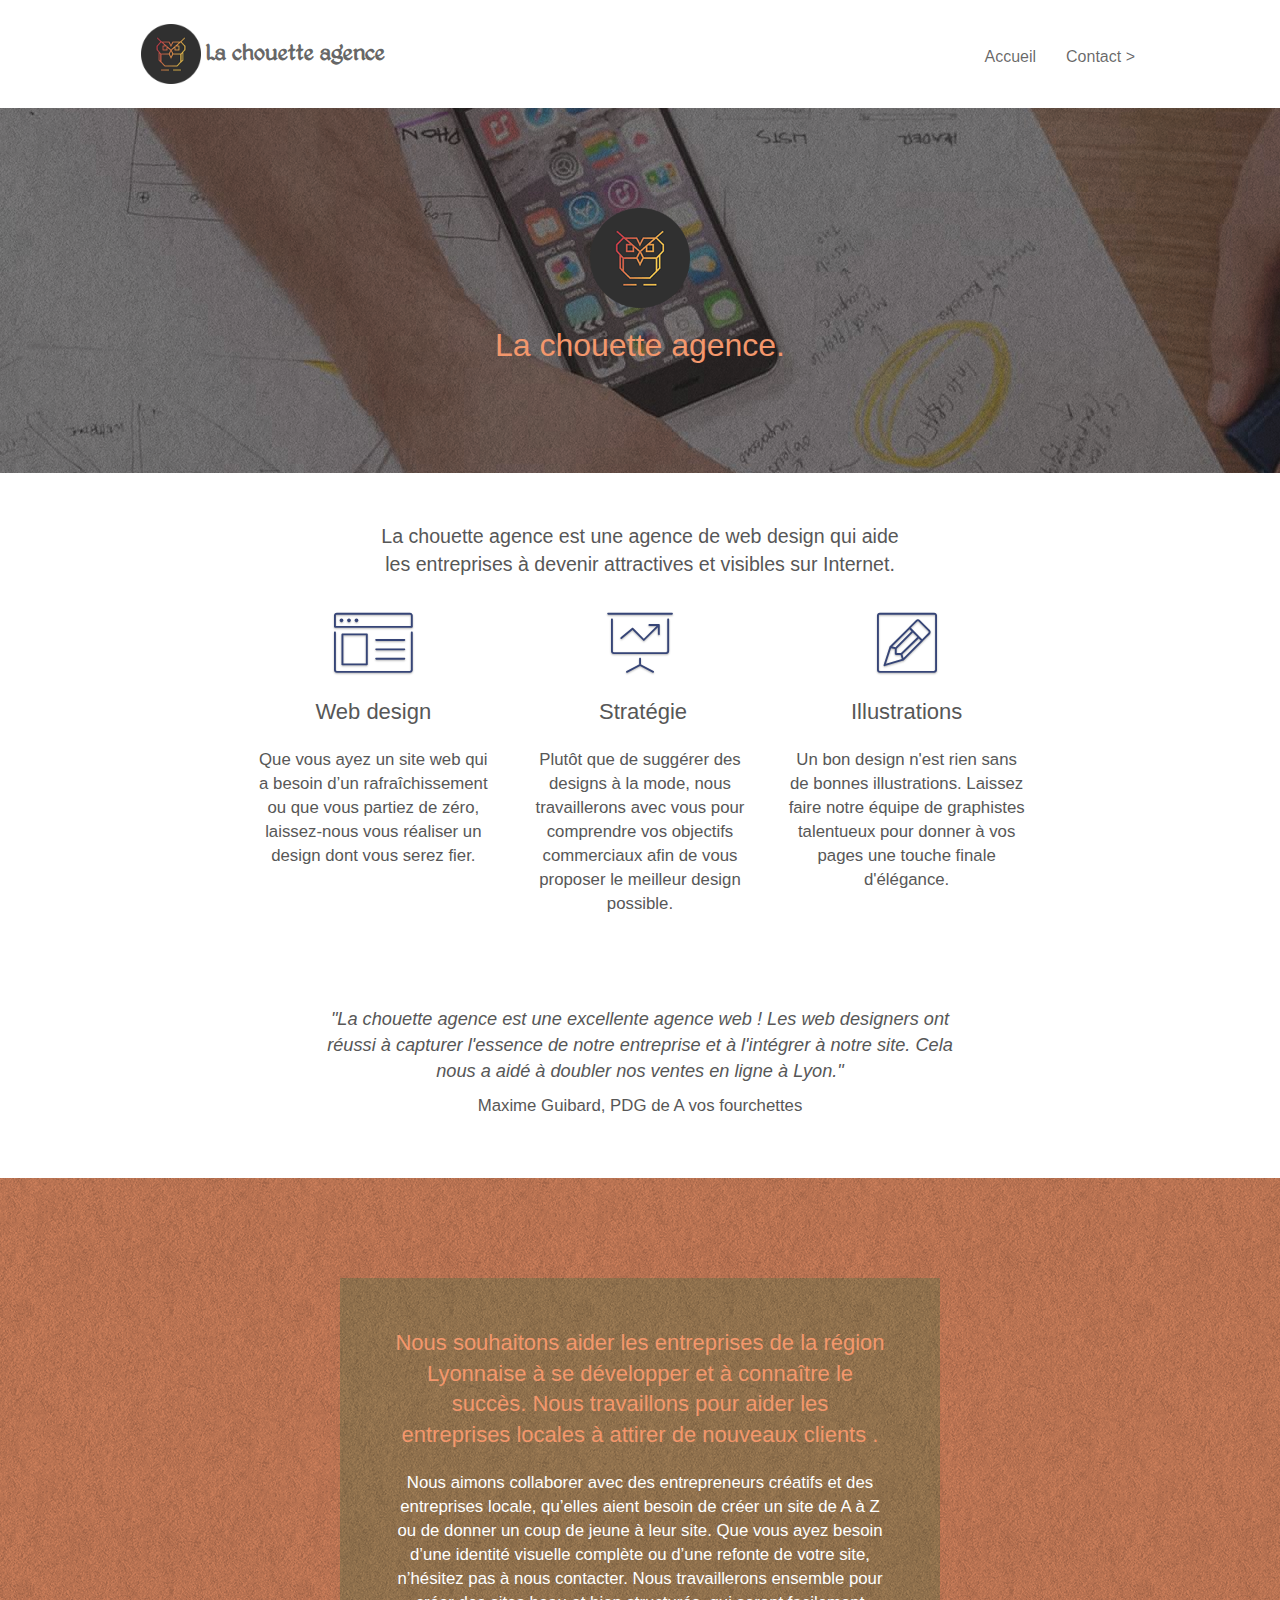
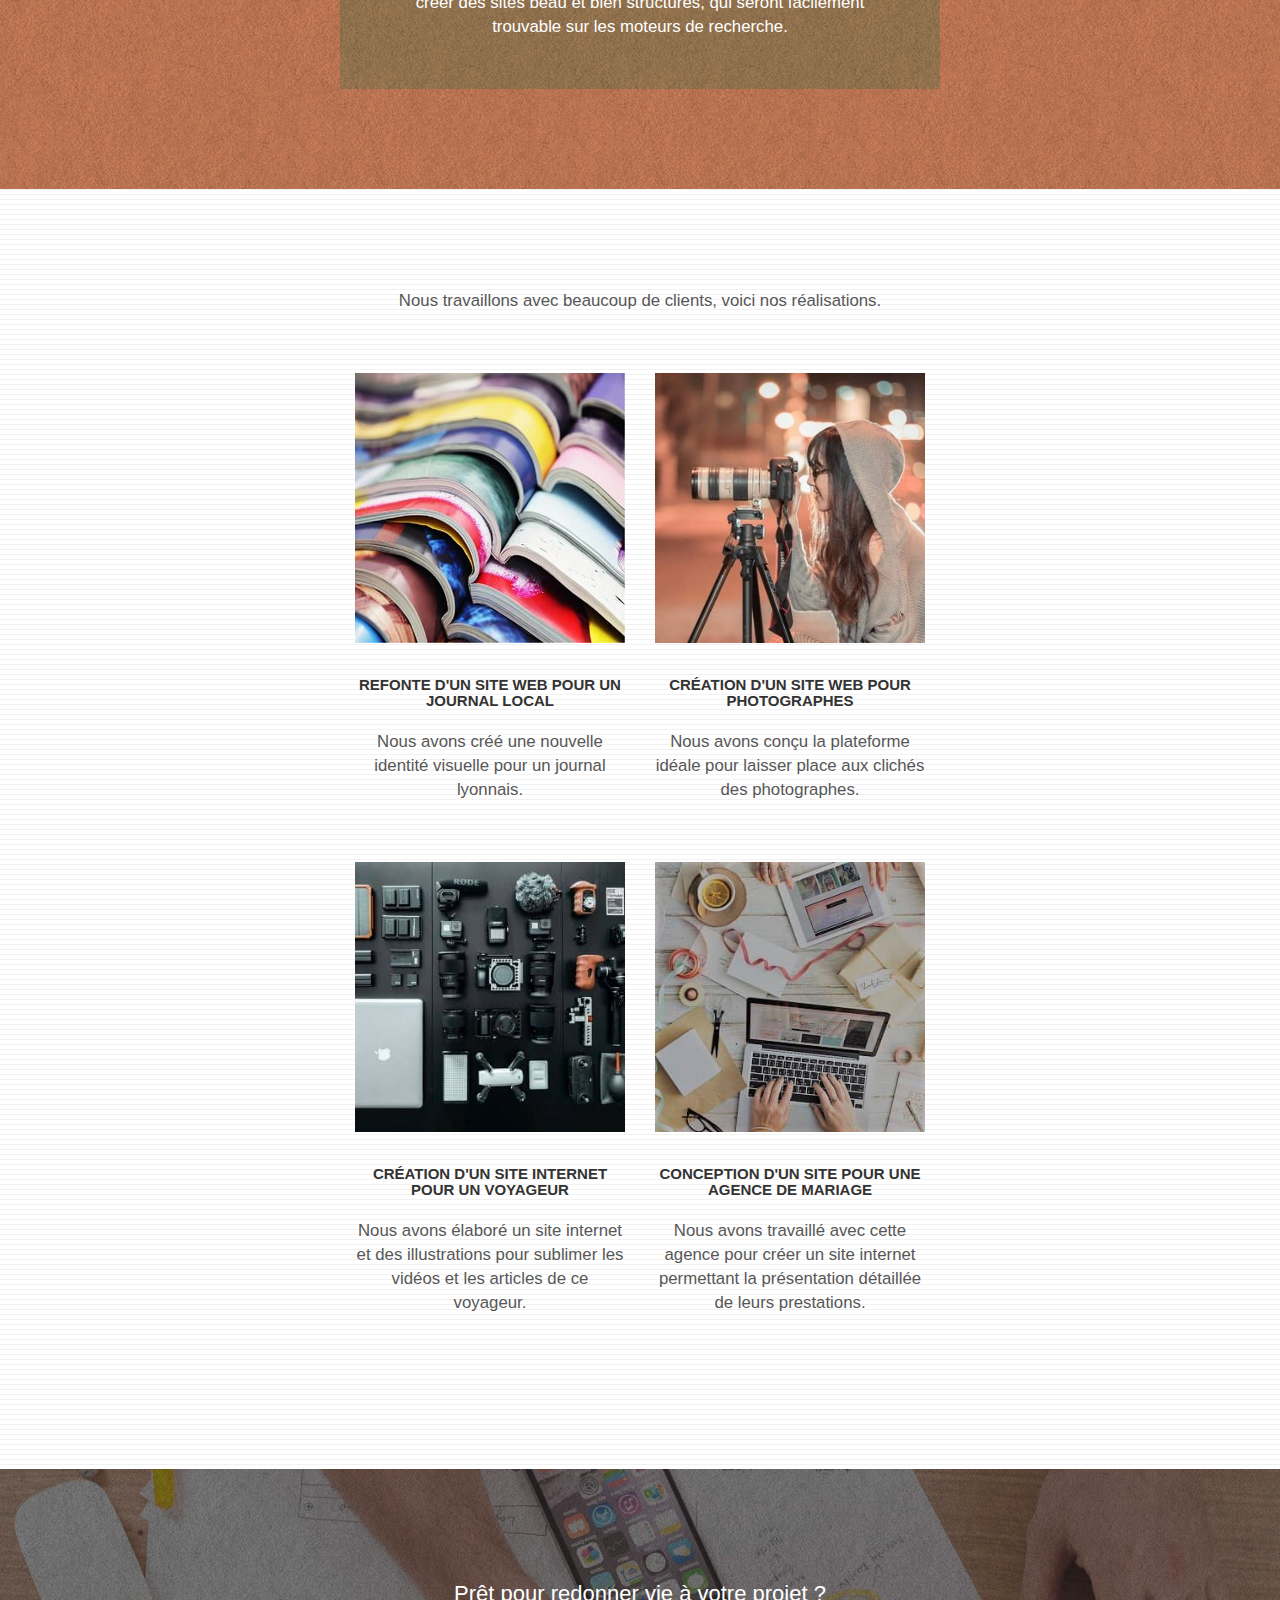
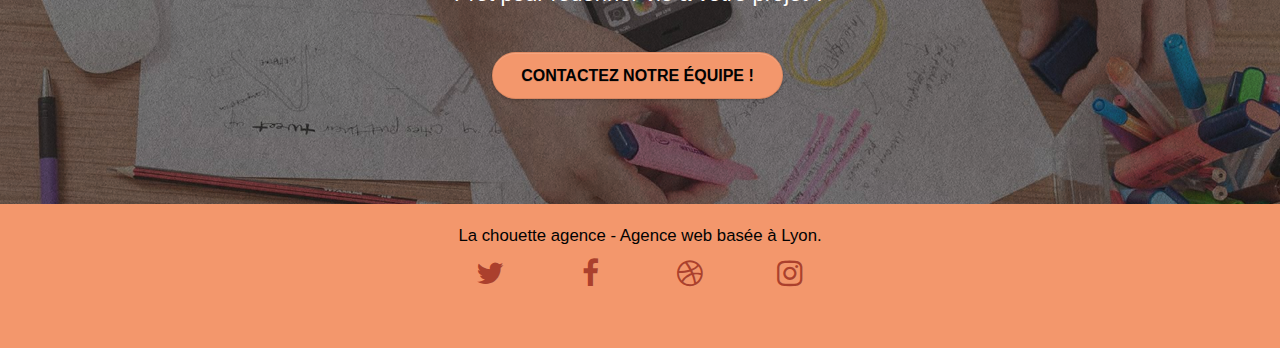
==== commit 293fa02f: "text in the below banner in white for better contrast" ====
--- a/index.html
+++ b/index.html
@@ -206,7 +206,7 @@
 <div class="bloc bgc-dark-slate-blue bg-banniere d-bloc bloc-bg-texture texture-paper" id="bloc-5-cta">
 	<div class="container bloc-lg">
 		<div class="row">
-			<h2 class="mg-md text-center tc-white position-front">
+			<h2 class="mg-md text-center white position-front">
 				Prêt pour redonner vie à votre projet ?
 			</h2>
 			<div class="col-sm-12 text-center">
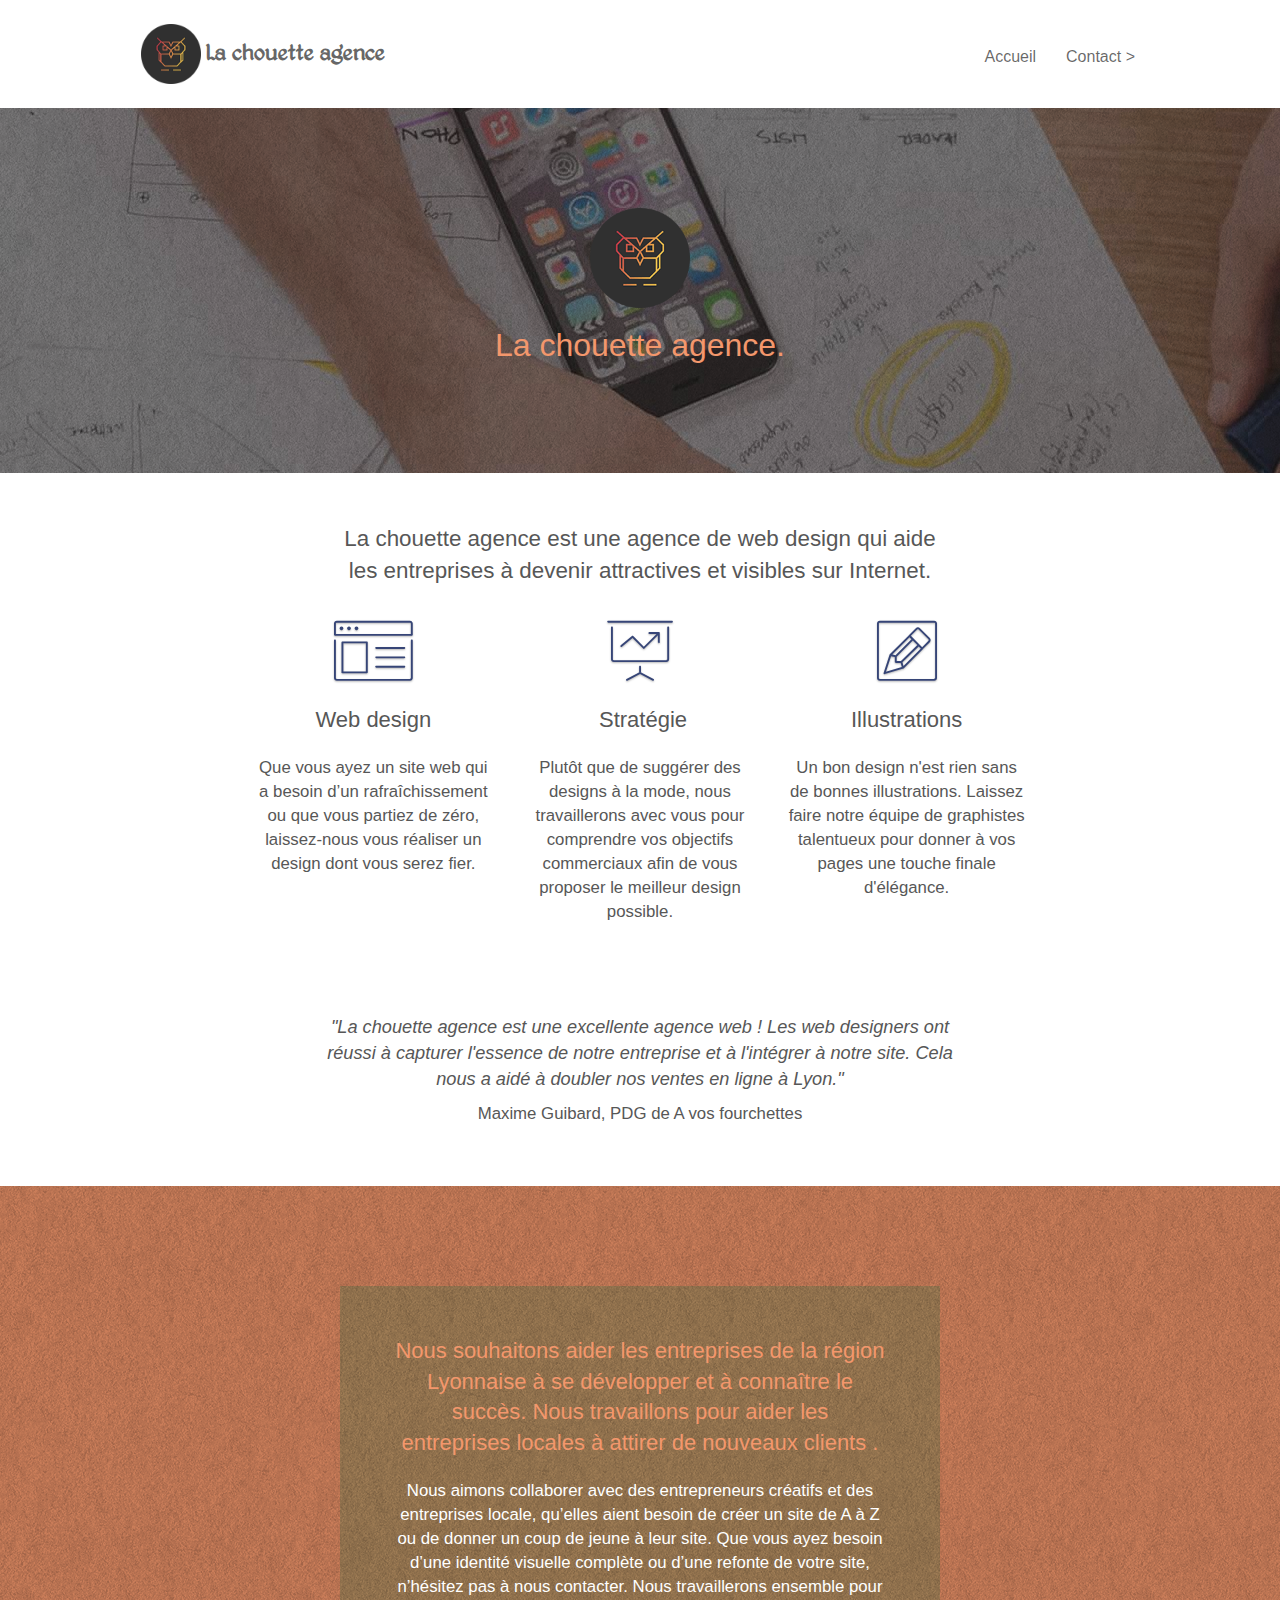
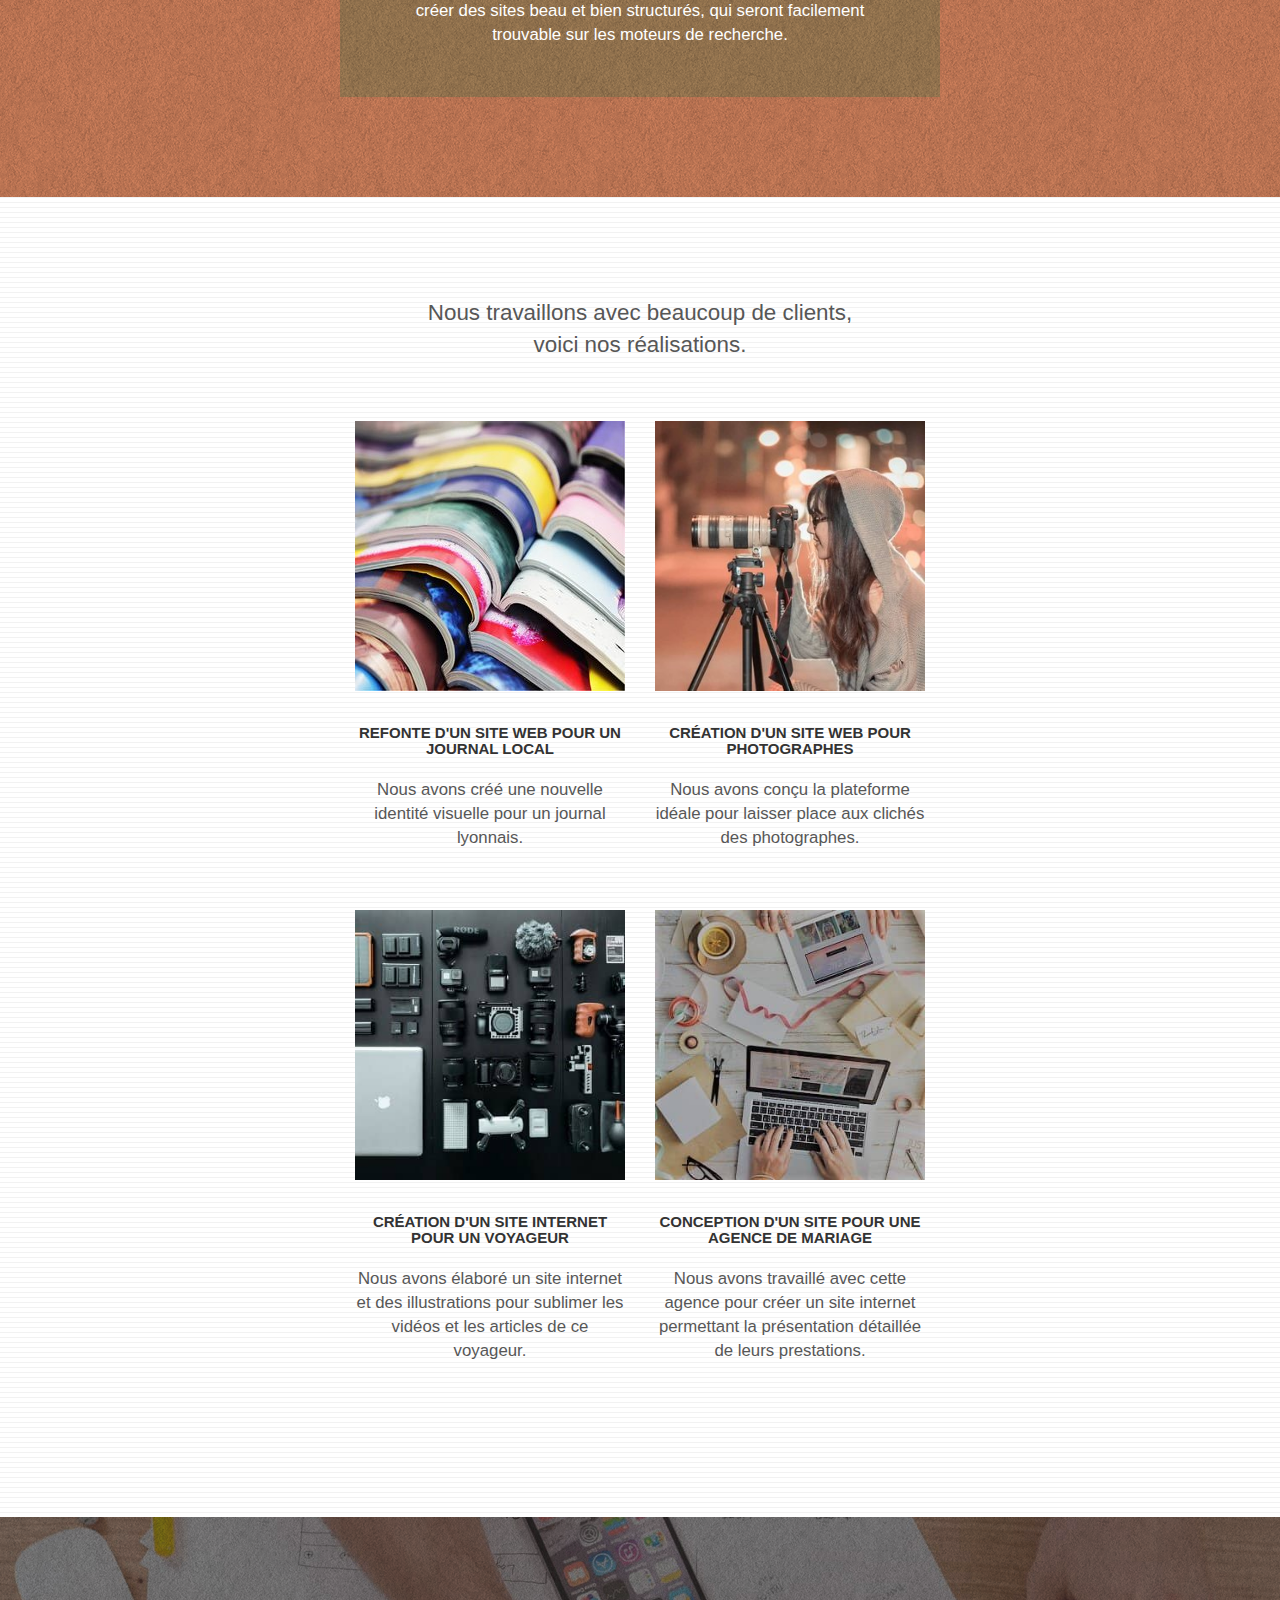
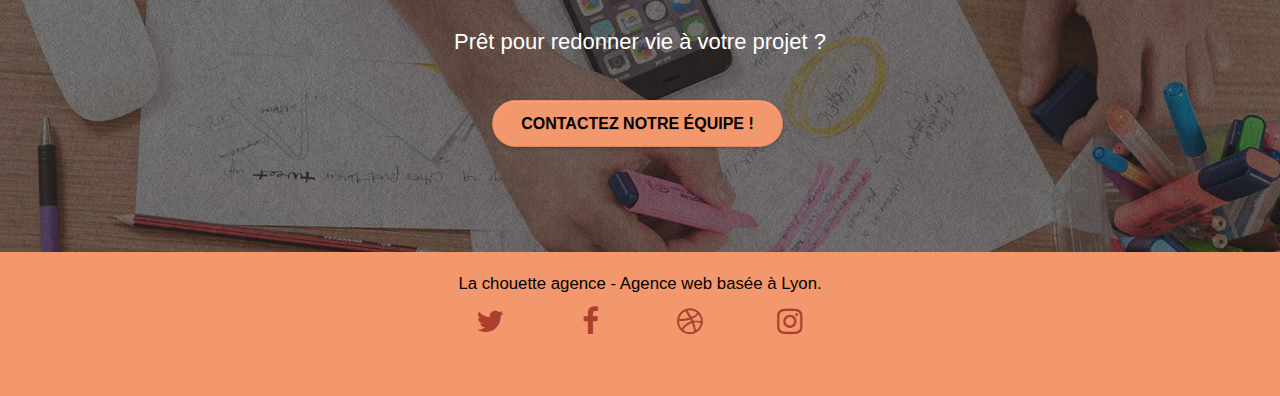
==== commit c5b53f68: "resizing tetxts" ====
--- a/index.html
+++ b/index.html
@@ -2,8 +2,8 @@
 <html lang="fr">
 <head>
 	<meta charset="utf-8">
-	<meta name="description" content="La chouette agence est une agence de web design qui peut vous accueillir au 2 place Sathonay, 69001, Lyon de 9h à 18h
-	du lundi au vendredi.">
+	<meta name="description" content="La chouette agence est une agence de web design 
+	qui peut vous accueillir au 2 place Sathonay, 69001, Lyon de 9h à 18h du lundi au vendredi.">
 	<meta name="viewport" content="width=device-width, initial-scale=1.0, viewport-fit=cover">
 	<meta name="robots" content="index, follow">
 	<meta name="language" content="fr"> 
@@ -155,7 +155,8 @@
 	<div class="container bloc-lg">
 		<div class="row">
 			<div class="col-sm-12 text-center">
-				<p>Nous travaillons avec beaucoup de clients, voici nos réalisations.</p>
+				<p class="bigger-text">Nous travaillons avec beaucoup de clients, 
+					<br/> voici nos réalisations.</p>
 			</div>
 		</div>
 		<div class="row tight-width-whitespace portfolio-row">
--- a/style.css
+++ b/style.css
@@ -1 +1 @@
-body{margin:0;padding:0;background:#FFF;overflow-x:hidden;-webkit-font-smoothing:antialiased;-moz-osx-font-smoothing:grayscale}.btn,button{transition:all .3s ease-in-out;outline:none!important}a:hover{text-decoration:none;cursor:pointer;font-weight:bolder}.list-links{display:flex;flex-direction:row;justify-content:center}.formulaire-disposition{display:flex;flex-direction:row;justify-content:space-around}@media (max-width:998px){.formulaire-disposition{display:flex;flex-direction:column;align-items:center}}.img-localisation{margin:2em;width:60%}@media (max-width:768px){.list-links{display:flex;flex-direction:column;justify-content:center;margin:auto}}.flex-column{display:flex;flex-direction:column;justify-content:center}.logo-text{font-family:"kingthings"}.bigger-text{font-size:1.4em}.medium-text{font-size:1.3em}.italic{font-style:italic}#page-loading-blocs-notifaction{position:fixed;top:0;bottom:0;width:100%;z-index:100000;background:#FFF url(img/pageload-spinner.gif) no-repeat center center}.bloc{width:100%;clear:both;background:50% 50% no-repeat;padding:0 50px;-webkit-background-size:cover;-moz-background-size:cover;-o-background-size:cover;background-size:cover;position:relative}.bloc .container{padding-left:0;padding-right:0}.bloc-lg{padding:100px 50px}.bloc-md{padding:50px}.bloc-sm{padding:20px 50px}.bg-center,.bg-l-edge,.bg-r-edge,.bg-t-edge,.bg-b-edge,.bg-tl-edge,.bg-bl-edge,.bg-tr-edge,.bg-br-edge,.bg-repeat{-webkit-background-size:auto!important;-moz-background-size:auto!important;-o-background-size:auto!important;background-size:auto!important}.bg-repeat{background:repeat}.bg-t-edge{background:top no-repeat}.bloc-bg-texture::before{content:"";background-size:2px 2px;position:absolute;top:0;bottom:0;left:0;right:0}.texture-paper::before{background:url(img/texture-paper.png);background-size:280px 280px}.b-parallax{background-attachment:fixed}.d-bloc{color:#020202}.d-bloc button:hover{color:rgba(255,255,255,.9)}.d-bloc .icon-round,.d-bloc .icon-square,.d-bloc .icon-rounded,.d-bloc .icon-semi-rounded-a,.d-bloc .icon-semi-rounded-b{border-color:rgba(255,255,255,.9)}.d-bloc .divider-h span{border-color:rgba(255,255,255,.2)}.d-bloc .a-btn,.d-bloc .navbar a,.d-bloc .navbar-brand,.d-bloc a .icon-sm,.d-bloc a .icon-lg,.d-bloc a .icon-xl,.d-bloc h1 a,.d-bloc h2 a,.d-bloc h3 a,.d-bloc h4 a,.d-bloc h5 a,.d-bloc h6 a,.d-bloc p a{color:rgba(255,255,255,.6)}.d-bloc a .icon-md{color:rgba(122,6,2,.6)}.d-bloc .a-btn:hover,.d-bloc .navbar a:hover,.d-bloc .navbar-brand:hover,.d-bloc a:hover .icon-sm,.d-bloc a:hover .icon-lg,.d-bloc a:hover .icon-xl,.d-bloc h1 a:hover,.d-bloc h2 a:hover,.d-bloc h3 a:hover,.d-bloc h4 a:hover,.d-bloc h5 a:hover,.d-bloc h6 a:hover,.d-bloc p a:hover{color:rgba(255,255,255,1)}.d-bloc a:hover .icon-md{color:rgba(122,6,2,1)}.d-bloc .navbar-toggle .icon-bar{background:rgba(255,255,255,1)}.d-bloc .btn-wire,.d-bloc .btn-wire:hover{color:rgba(255,255,255,1);border-color:rgba(255,255,255,1)}.d-bloc .panel{color:rgba(0,0,0,.5)}.d-bloc .panel button:hover{color:rgba(0,0,0,.7)}.d-bloc .panel icon{border-color:rgba(0,0,0,.7)}.d-bloc .panel .divider-h span{border-color:rgba(0,0,0,.1)}.d-bloc .panel .a-btn{color:rgba(0,0,0,.6)}.d-bloc .panel .a-btn:hover{color:rgba(0,0,0,1)}.d-bloc .panel .btn-wire,.d-bloc .panel .btn-wire:hover{color:rgba(0,0,0,.7);border-color:rgba(0,0,0,.3)}.d-bloc .panel,.l-bloc{color:rgba(0,0,0,.5)}.d-bloc .panel button:hover,.l-bloc button:hover{color:rgba(0,0,0,.7)}.l-bloc .icon-round,.l-bloc .icon-square,.l-bloc .icon-rounded,.l-bloc .icon-semi-rounded-a,.l-bloc .icon-semi-rounded-b{border-color:rgba(0,0,0,.7)}.d-bloc .panel .divider-h span,.l-bloc .divider-h span{border-color:rgba(0,0,0,.1)}.d-bloc .panel .a-btn,.l-bloc .a-btn,.l-bloc .navbar a,.l-bloc .navbar-brand,.l-bloc a .icon-sm,.l-bloc a .icon-md,.l-bloc a .icon-lg,.l-bloc a .icon-xl,.l-bloc h1 a,.l-bloc h2 a,.l-bloc h3 a,.l-bloc h4 a,.l-bloc h5 a,.l-bloc h6 a,.l-bloc p a{color:rgba(0,0,0,.6)}.d-bloc .panel .a-btn:hover,.l-bloc .a-btn:hover,.l-bloc .navbar a:hover,.l-bloc .navbar-brand:hover,.l-bloc a:hover .icon-sm,.l-bloc a:hover .icon-md,.l-bloc a:hover .icon-lg,.l-bloc a:hover .icon-xl,.l-bloc h1 a:hover,.l-bloc h2 a:hover,.l-bloc h3 a:hover,.l-bloc h4 a:hover,.l-bloc h5 a:hover,.l-bloc h6 a:hover,.l-bloc p a:hover{color:rgba(0,0,0,1)}.l-bloc .navbar-toggle .icon-bar{color:rgba(0,0,0,.6)}.d-bloc .panel .btn-wire,.d-bloc .panel .btn-wire:hover,.l-bloc .btn-wire,.l-bloc .btn-wire:hover{color:rgba(0,0,0,.7);border-color:rgba(0,0,0,.3)}.voffset{margin-top:30px}.voffset-lg{margin-top:80px}.row-no-gutters{margin-right:0;margin-left:0}.row.row-no-gutters>[class^="col-"],.row.row-no-gutters>[class*=" col-"]{padding-right:0;padding-left:0}#bloc-1-hero h1{font-size:32px}.navbar{margin-bottom:0;z-index:1}.navbar-brand{height:auto;padding:3px 15px;font-size:25px;font-weight:400;font-weight:600;line-height:44px}.navbar-brand img{max-height:200px;margin:0 5px 0 0;display:inline}.navbar-brand img[src$=svg]{min-width:100px}.nav-center .navbar-brand img{margin:0}.navbar .nav{padding-top:2px;margin-right:-16px;float:right;z-index:1}.nav>li{float:left;margin-top:4px;font-size:16px}.navbar-nav .open .dropdown-menu>li>a{text-align:inherit}.nav>li a:hover,.nav>li a:focus{background:transparent}.navbar-toggle{margin:10px 10px 0 0;border:0}.navbar-toggle:hover{background:transparent!important}.navbar-toggle .icon-bar{background-color:rgba(0,0,0,.5);width:26px}.nav-invert .navbar .nav{float:left}.nav-invert .navbar-header,.nav-invert .navbar-brand{float:right;position:relative;z-index:2}@media (min-width:768px){.site-navigation{position:absolute;top:50%;right:20px;transform:translate(0,-50%);-webkit-transform:translateY(-50%)}.nav>li .dropdown-menu a,.nav>li .dropdown-menu a:hover{color:#484848}.nav-invert .site-navigation{left:0;right:0}.nav-center{text-align:center}.nav-center .navbar-header{width:100%}.nav-center .navbar-header,.nav-center .navbar-brand,.nav-center .nav>li{float:none;display:inline-block}.nav-center .site-navigation{position:relative;width:100%;right:0;margin-right:0;margin-top:20px}.nav-center.mini-nav .navbar-toggle{float:none;margin:10px auto 0}}.nav>li>.dropdown a{background:none!important;display:block;padding:14px 15px}nav .caret{margin:0 5px}.dropdown-menu .dropdown-menu{top:-8px;left:100%}.dropdown-menu .dropmenu-flow-right{top:100%;left:0;margin-left:-1px;border-top-left-radius:0;border-top-right-radius:0}.dropdown-menu .dropdown span{border:4px solid #000;border-top-color:transparent;border-right-color:transparent;border-bottom-color:transparent;margin:6px -5px 0 0!important;float:right}.mg-md{margin-top:10px;margin-bottom:20px}.mg-lg{margin-top:10px;margin-bottom:40px}.btn{margin:0 5px 5px 0}.btn.pull-right{margin:0 0 5px 5px}.btn-d,.btn-d:hover,.btn-d:focus{color:#FFF;background:rgba(0,0,0,.3)}button{outline:none!important}.btn-rd{border-radius:40px}.btn-clean{border:1px solid rgba(0,0,0,.08);border-bottom-color:rgba(0,0,0,.1);text-shadow:0 1px 0 rgba(0,0,1,.1);box-shadow:0 1px 3px rgba(0,0,1,.25),inset 0 1px 0 0 rgba(255,255,255,.15)}.icon-md{font-size:30px!important}.icon-lg{font-size:60px!important}.sm-shadow{text-shadow:0 1px 2px rgba(0,0,0,.3)}.panel-sq,.panel-sq .panel-heading,.panel-sq .panel-footer{border-radius:0}.panel-rd{border-radius:30px}.panel-rd .panel-heading{border-radius:29px 29px 0 0}.panel-rd .panel-footer{border-radius:0 0 29px 29px}.form-control{border-color:rgba(0,0,0,.1);box-shadow:none}.scrollToTop{width:40px;height:40px;position:fixed;bottom:20px;right:20px;opacity:0;z-index:500;transition:all .3s ease-in-out}.scrollToTop span{margin-top:6px}.showScrollTop{font-size:14px;opacity:1}a[data-lightbox]{position:relative;display:block;text-align:center}a[data-lightbox]:hover::before{content:"+";font-family:"HelveticaNeue-Light","Helvetica Neue Light","Helvetica Neue",Helvetica,Arial;font-size:32px;width:50px;height:50px;margin-left:-25px;border-radius:50%;background:rgba(0,0,0,.6);color:#FFF;font-weight:100;z-index:1;position:absolute;top:50%;transform:translateY(-50%);-webkit-transform:translateY(-50%)}a[data-lightbox]:hover img{opacity:.6;-webkit-animation-fill-mode:none;animation-fill-mode:none}#lightbox-modal{display:flex;align-items:center}#lightbox-modal .modal-dialog{width:90%;max-width:900px;margin:0 auto 0}#lightbox-modal .modal-dialog img{max-height:90vh;margin:0 auto}.lightbox-caption{padding:20px;color:#FFF;background:rgba(0,0,0,.5);position:absolute;left:15px;right:15px;bottom:5px}.close-lightbox{color:#FFF;font-size:30px;position:absolute;top:20px;right:20px;z-index:20;background:rgba(0,0,0,.5);border:none;line-height:30px;padding:0 9px 5px;opacity:.3}.close-lightbox:hover,.next-lightbox:hover,.prev-lightbox:hover{opacity:1;color:#FFF}.next-lightbox,.prev-lightbox{font-size:20px;color:rgba(255,255,255,.9);background:rgba(0,0,0,.5);transition:all .2s ease-in-out;position:absolute;top:45%;z-index:1;opacity:.4}.next-lightbox{padding:6px 8px 1px 13px;right:25px}.prev-lightbox{padding:6px 13px 1px 10px;left:25px}.snapshot-lb .modal-body{padding-bottom:45px}.snapshot-lb .lightbox-caption{padding:0;color:rgba(0,0,0,.5);background:none}h1,h2,h3,h4,h5,h6,p,label,.btn{font-family:"helvetica";font-weight:400;color:#575757!important}.col-sm-4 a{color:#7a0602!important}.container{max-width:1000px}.hero-bloc-text{font-size:38px}.hero-bloc-text-sub{font-size:36px}.statement-bloc-text{line-height:26px;font-style:italic;font-size:20px;text-align:center;font-weight:lighter;max-width:520px;margin:auto auto auto auto}p{font-size:1.2em}.tight-width-whitespace{max-width:600px;margin:auto auto auto auto}.h1{font-size:20px;font-family:"Open Sans"}.cta-hero{margin-top:22px;color:#FFFFFF!important;text-transform:uppercase;padding:12px 28px 12px 28px;font-size:16px;font-weight:700}.social{max-width:400px;margin:auto auto auto auto;height:5em;display:flex;justify-content:space-around}.social:focus{text-decoration:none}h2{font-size:22px;line-height:1.4em}h3{font-size:15px;text-transform:uppercase;font-weight:700;color:#333333!important}.med-width-whitespace{max-width:800px;margin:auto auto auto auto;box-shadow:0 0 0 #000}h1{color:#333333!important}h4{color:#333333!important}.icons{margin-bottom:14px;margin-top:24px}.white{color:#FFFFFF!important}.black{color:#020202!important}.portfolio-thumb{margin-bottom:24px;display:inline}.portfolio-row{margin-bottom:44px;margin-top:50px}.avatar{box-shadow:0 4px 9px rgba(0,0,0,.3)}.black-background{background-color:rgba(165,147,99,.7);padding:40px 40px 40px 40px}.bold-link{font-weight:900;text-decoration:underline!important}.bgc-white{background-color:#FFF}.bgc-dark-slate-blue{background-color:#364577}.bgc-atomic-tangerine{background-color:#F3976C}.tc-white{color:#F3976C!important}.position-front{position:relative}.btn-atomic-tangerine{background:#F3976C;color:#020202!important}.btn-atomic-tangerine:hover{background:#fdc2a6!important;color:#020202!important}.ltc-white{color:#FFFFFF!important}.ltc-white:hover{color:#cccccc!important}.ltc-atomic-tangerine{color:#F3976C!important}.ltc-atomic-tangerine:hover{color:#c27956!important}.icon-dark-slate-blue{color:#364577!important;border-color:#364577!important}.bg-dots-bg{background-image:url(img/dots-bg.png)}.bg-lines-h2-bg{background-image:url(img/lines-h2-bg.png)}.bg-banniere{background-image:url(img/la-chouette-agence-banniere.jpg)}.bg-presentation{background-image:url(img/la-chouette-agence-banniere-2.jpg)}@media (max-width:1024px){.bloc{padding-left:20px;padding-right:20px}.bloc.full-width-bloc,.bloc-tile-2.full-width-bloc .container,.bloc-tile-3.full-width-bloc .container,.bloc-tile-4.full-width-bloc .container{padding-left:0;padding-right:0}}@media (max-width:992px) and (min-width:768px){.navbar .nav{max-width:80%}.nav-center.navbar .nav{max-width:100%}}@media only screen and (min-device-width:768px) and (max-device-width:1024px) and (orientation:landscape){.b-parallax{background-attachment:scroll}}@media only screen and (min-device-width:1024px) and (max-device-width:1366px) and (-webkit-min-device-pixel-ratio:1.5){.b-parallax{background-attachment:scroll}}@media (max-width:991px){.container{width:100%}.b-parallax{background-attachment:scroll}.page-container,#hero-bloc{overflow-x:hidden;position:relative}.bloc{padding-left:constant(safe-area-inset-left);padding-right:constant(safe-area-inset-right)}.bloc-group,.bloc-group .bloc{display:block;width:100%}.bloc-fill-screen .fill-bloc-top-edge,.bloc-fill-screen .fill-bloc-bottom-edge{padding:0 20px;padding-left:constant(safe-area-inset-left);padding-right:constant(safe-area-inset-right)}}@media (max-width:767px){.page-container{overflow-x:hidden;position:relative}h1,h2,h3,h4,h5,h6,p,#disqus_thread{padding-left:10px!important;padding-right:10px!important}.b-parallax{background-attachment:scroll}.navbar .nav{padding-top:0;border-top:1px solid rgba(0,0,0,.2);float:none!important}.navbar.row{margin-left:0;margin-right:0}.site-navigation{position:inherit;transform:none;-webkit-transform:none;-ms-transform:none}.nav>li{margin-top:0;border-bottom:1px solid rgba(0,0,0,.1);background:rgba(0,0,0,.05);text-align:left;padding-left:15px;width:100%}.nav>li:hover{background:rgba(0,0,0,.08)}.dropdown .dropdown a .caret{float:none;margin:5px 0 0 10px!important;border:4px solid #000;border-bottom-color:transparent;border-right-color:transparent;border-left-color:transparent}#hero-bloc .navbar .nav{background:rgba(0,0,0,.8)}#hero-bloc .navbar .nav a{color:rgba(255,255,255,.6)}.hero{padding:50px 0}.hero-nav{left:-1px;right:-1px}.navbar-collapse{padding:0;overflow-x:hidden;-webkit-box-shadow:none;box-shadow:none}.navbar-brand img{max-height:40px;width:auto}.nav-invert .navbar-header{float:none;width:100%}.nav-invert .navbar-toggle{float:left;margin-left:10px}.bloc{padding-left:0;padding-right:0}.bloc-xxl,.bloc-xl,.bloc-lg{padding:40px 0}.bloc-sm,.bloc-md{padding-left:0;padding-right:0}.bloc-tile-2 .container,.bloc-tile-3 .container,.bloc-tile-4 .container,.bloc-fill-screen .fill-bloc-top-edge,.bloc-fill-screen .fill-bloc-bottom-edge{padding-left:0;padding-right:0}.a-block{padding:0 10px}.btn-dwn{display:none}.voffset{margin-top:5px}.voffset-md{margin-top:20px}.voffset-lg{margin-top:30px}form{padding:5px}.close-lightbox{display:inline-block}.blocsapp-device-iphone5{background-size:216px 425px;padding-top:60px;width:216px;height:425px}.blocsapp-device-iphone5 img{width:180px;height:320px}}@media (max-width:400px){.bloc{padding-left:0;padding-right:0}}@media (max-width:767px){.bloc-mob-center-text{text-align:center}}+body{margin:0;padding:0;background:#FFF;overflow-x:hidden;-webkit-font-smoothing:antialiased;-moz-osx-font-smoothing:grayscale}.btn,button{transition:all .3s ease-in-out;outline:none!important}a:hover{text-decoration:none;cursor:pointer;font-weight:bolder}.list-links{display:flex;flex-direction:row;justify-content:center}.formulaire-disposition{display:flex;flex-direction:row;justify-content:space-around}@media (max-width:998px){.formulaire-disposition{display:flex;flex-direction:column;align-items:center}}.img-localisation{margin:2em;width:60%}@media (max-width:768px){.list-links{display:flex;flex-direction:column;justify-content:center;margin:auto}}.flex-column{display:flex;flex-direction:column;justify-content:center}.logo-text{font-family:"kingthings"}.bigger-text{font-size:1.6em}.medium-text{font-size:1.3em}.italic{font-style:italic}#page-loading-blocs-notifaction{position:fixed;top:0;bottom:0;width:100%;z-index:100000;background:#FFF url(img/pageload-spinner.gif) no-repeat center center}.bloc{width:100%;clear:both;background:50% 50% no-repeat;padding:0 50px;-webkit-background-size:cover;-moz-background-size:cover;-o-background-size:cover;background-size:cover;position:relative}.bloc .container{padding-left:0;padding-right:0}.bloc-lg{padding:100px 50px}.bloc-md{padding:50px}.bloc-sm{padding:20px 50px}.bg-center,.bg-l-edge,.bg-r-edge,.bg-t-edge,.bg-b-edge,.bg-tl-edge,.bg-bl-edge,.bg-tr-edge,.bg-br-edge,.bg-repeat{-webkit-background-size:auto!important;-moz-background-size:auto!important;-o-background-size:auto!important;background-size:auto!important}.bg-repeat{background:repeat}.bg-t-edge{background:top no-repeat}.bloc-bg-texture::before{content:"";background-size:2px 2px;position:absolute;top:0;bottom:0;left:0;right:0}.texture-paper::before{background:url(img/texture-paper.png);background-size:280px 280px}.b-parallax{background-attachment:fixed}.d-bloc{color:#020202}.d-bloc button:hover{color:rgba(255,255,255,.9)}.d-bloc .icon-round,.d-bloc .icon-square,.d-bloc .icon-rounded,.d-bloc .icon-semi-rounded-a,.d-bloc .icon-semi-rounded-b{border-color:rgba(255,255,255,.9)}.d-bloc .divider-h span{border-color:rgba(255,255,255,.2)}.d-bloc .a-btn,.d-bloc .navbar a,.d-bloc .navbar-brand,.d-bloc a .icon-sm,.d-bloc a .icon-lg,.d-bloc a .icon-xl,.d-bloc h1 a,.d-bloc h2 a,.d-bloc h3 a,.d-bloc h4 a,.d-bloc h5 a,.d-bloc h6 a,.d-bloc p a{color:rgba(255,255,255,.6)}.d-bloc a .icon-md{color:rgba(122,6,2,.6)}.d-bloc .a-btn:hover,.d-bloc .navbar a:hover,.d-bloc .navbar-brand:hover,.d-bloc a:hover .icon-sm,.d-bloc a:hover .icon-lg,.d-bloc a:hover .icon-xl,.d-bloc h1 a:hover,.d-bloc h2 a:hover,.d-bloc h3 a:hover,.d-bloc h4 a:hover,.d-bloc h5 a:hover,.d-bloc h6 a:hover,.d-bloc p a:hover{color:rgba(255,255,255,1)}.d-bloc a:hover .icon-md{color:rgba(122,6,2,1)}.d-bloc .navbar-toggle .icon-bar{background:rgba(255,255,255,1)}.d-bloc .btn-wire,.d-bloc .btn-wire:hover{color:rgba(255,255,255,1);border-color:rgba(255,255,255,1)}.d-bloc .panel{color:rgba(0,0,0,.5)}.d-bloc .panel button:hover{color:rgba(0,0,0,.7)}.d-bloc .panel icon{border-color:rgba(0,0,0,.7)}.d-bloc .panel .divider-h span{border-color:rgba(0,0,0,.1)}.d-bloc .panel .a-btn{color:rgba(0,0,0,.6)}.d-bloc .panel .a-btn:hover{color:rgba(0,0,0,1)}.d-bloc .panel .btn-wire,.d-bloc .panel .btn-wire:hover{color:rgba(0,0,0,.7);border-color:rgba(0,0,0,.3)}.d-bloc .panel,.l-bloc{color:rgba(0,0,0,.5)}.d-bloc .panel button:hover,.l-bloc button:hover{color:rgba(0,0,0,.7)}.l-bloc .icon-round,.l-bloc .icon-square,.l-bloc .icon-rounded,.l-bloc .icon-semi-rounded-a,.l-bloc .icon-semi-rounded-b{border-color:rgba(0,0,0,.7)}.d-bloc .panel .divider-h span,.l-bloc .divider-h span{border-color:rgba(0,0,0,.1)}.d-bloc .panel .a-btn,.l-bloc .a-btn,.l-bloc .navbar a,.l-bloc .navbar-brand,.l-bloc a .icon-sm,.l-bloc a .icon-md,.l-bloc a .icon-lg,.l-bloc a .icon-xl,.l-bloc h1 a,.l-bloc h2 a,.l-bloc h3 a,.l-bloc h4 a,.l-bloc h5 a,.l-bloc h6 a,.l-bloc p a{color:rgba(0,0,0,.6)}.d-bloc .panel .a-btn:hover,.l-bloc .a-btn:hover,.l-bloc .navbar a:hover,.l-bloc .navbar-brand:hover,.l-bloc a:hover .icon-sm,.l-bloc a:hover .icon-md,.l-bloc a:hover .icon-lg,.l-bloc a:hover .icon-xl,.l-bloc h1 a:hover,.l-bloc h2 a:hover,.l-bloc h3 a:hover,.l-bloc h4 a:hover,.l-bloc h5 a:hover,.l-bloc h6 a:hover,.l-bloc p a:hover{color:rgba(0,0,0,1)}.l-bloc .navbar-toggle .icon-bar{color:rgba(0,0,0,.6)}.d-bloc .panel .btn-wire,.d-bloc .panel .btn-wire:hover,.l-bloc .btn-wire,.l-bloc .btn-wire:hover{color:rgba(0,0,0,.7);border-color:rgba(0,0,0,.3)}.voffset{margin-top:30px}.voffset-lg{margin-top:80px}.row-no-gutters{margin-right:0;margin-left:0}.row.row-no-gutters>[class^="col-"],.row.row-no-gutters>[class*=" col-"]{padding-right:0;padding-left:0}#bloc-1-hero h1{font-size:32px}.navbar{margin-bottom:0;z-index:1}.navbar-brand{height:auto;padding:3px 15px;font-size:25px;font-weight:400;font-weight:600;line-height:44px}.navbar-brand img{max-height:200px;margin:0 5px 0 0;display:inline}.navbar-brand img[src$=svg]{min-width:100px}.nav-center .navbar-brand img{margin:0}.navbar .nav{padding-top:2px;margin-right:-16px;float:right;z-index:1}.nav>li{float:left;margin-top:4px;font-size:16px}.navbar-nav .open .dropdown-menu>li>a{text-align:inherit}.nav>li a:hover,.nav>li a:focus{background:transparent}.navbar-toggle{margin:10px 10px 0 0;border:0}.navbar-toggle:hover{background:transparent!important}.navbar-toggle .icon-bar{background-color:rgba(0,0,0,.5);width:26px}.nav-invert .navbar .nav{float:left}.nav-invert .navbar-header,.nav-invert .navbar-brand{float:right;position:relative;z-index:2}@media (min-width:768px){.site-navigation{position:absolute;top:50%;right:20px;transform:translate(0,-50%);-webkit-transform:translateY(-50%)}.nav>li .dropdown-menu a,.nav>li .dropdown-menu a:hover{color:#484848}.nav-invert .site-navigation{left:0;right:0}.nav-center{text-align:center}.nav-center .navbar-header{width:100%}.nav-center .navbar-header,.nav-center .navbar-brand,.nav-center .nav>li{float:none;display:inline-block}.nav-center .site-navigation{position:relative;width:100%;right:0;margin-right:0;margin-top:20px}.nav-center.mini-nav .navbar-toggle{float:none;margin:10px auto 0}}.nav>li>.dropdown a{background:none!important;display:block;padding:14px 15px}nav .caret{margin:0 5px}.dropdown-menu .dropdown-menu{top:-8px;left:100%}.dropdown-menu .dropmenu-flow-right{top:100%;left:0;margin-left:-1px;border-top-left-radius:0;border-top-right-radius:0}.dropdown-menu .dropdown span{border:4px solid #000;border-top-color:transparent;border-right-color:transparent;border-bottom-color:transparent;margin:6px -5px 0 0!important;float:right}.mg-md{margin-top:10px;margin-bottom:20px}.mg-lg{margin-top:10px;margin-bottom:40px}.btn{margin:0 5px 5px 0}.btn.pull-right{margin:0 0 5px 5px}.btn-d,.btn-d:hover,.btn-d:focus{color:#FFF;background:rgba(0,0,0,.3)}button{outline:none!important}.btn-rd{border-radius:40px}.btn-clean{border:1px solid rgba(0,0,0,.08);border-bottom-color:rgba(0,0,0,.1);text-shadow:0 1px 0 rgba(0,0,1,.1);box-shadow:0 1px 3px rgba(0,0,1,.25),inset 0 1px 0 0 rgba(255,255,255,.15)}.icon-md{font-size:30px!important}.icon-lg{font-size:60px!important}.sm-shadow{text-shadow:0 1px 2px rgba(0,0,0,.3)}.panel-sq,.panel-sq .panel-heading,.panel-sq .panel-footer{border-radius:0}.panel-rd{border-radius:30px}.panel-rd .panel-heading{border-radius:29px 29px 0 0}.panel-rd .panel-footer{border-radius:0 0 29px 29px}.form-control{border-color:rgba(0,0,0,.1);box-shadow:none}.scrollToTop{width:40px;height:40px;position:fixed;bottom:20px;right:20px;opacity:0;z-index:500;transition:all .3s ease-in-out}.scrollToTop span{margin-top:6px}.showScrollTop{font-size:14px;opacity:1}a[data-lightbox]{position:relative;display:block;text-align:center}a[data-lightbox]:hover::before{content:"+";font-family:"HelveticaNeue-Light","Helvetica Neue Light","Helvetica Neue",Helvetica,Arial;font-size:32px;width:50px;height:50px;margin-left:-25px;border-radius:50%;background:rgba(0,0,0,.6);color:#FFF;font-weight:100;z-index:1;position:absolute;top:50%;transform:translateY(-50%);-webkit-transform:translateY(-50%)}a[data-lightbox]:hover img{opacity:.6;-webkit-animation-fill-mode:none;animation-fill-mode:none}#lightbox-modal{display:flex;align-items:center}#lightbox-modal .modal-dialog{width:90%;max-width:900px;margin:0 auto 0}#lightbox-modal .modal-dialog img{max-height:90vh;margin:0 auto}.lightbox-caption{padding:20px;color:#FFF;background:rgba(0,0,0,.5);position:absolute;left:15px;right:15px;bottom:5px}.close-lightbox{color:#FFF;font-size:30px;position:absolute;top:20px;right:20px;z-index:20;background:rgba(0,0,0,.5);border:none;line-height:30px;padding:0 9px 5px;opacity:.3}.close-lightbox:hover,.next-lightbox:hover,.prev-lightbox:hover{opacity:1;color:#FFF}.next-lightbox,.prev-lightbox{font-size:20px;color:rgba(255,255,255,.9);background:rgba(0,0,0,.5);transition:all .2s ease-in-out;position:absolute;top:45%;z-index:1;opacity:.4}.next-lightbox{padding:6px 8px 1px 13px;right:25px}.prev-lightbox{padding:6px 13px 1px 10px;left:25px}.snapshot-lb .modal-body{padding-bottom:45px}.snapshot-lb .lightbox-caption{padding:0;color:rgba(0,0,0,.5);background:none}h1,h2,h3,h4,h5,h6,p,label,.btn{font-family:"helvetica";font-weight:400;color:#575757!important}.col-sm-4 a{color:#7a0602!important}.container{max-width:1000px}.hero-bloc-text{font-size:38px}.hero-bloc-text-sub{font-size:36px}.statement-bloc-text{line-height:26px;font-style:italic;font-size:20px;text-align:center;font-weight:lighter;max-width:520px;margin:auto auto auto auto}p{font-size:1.2em}.tight-width-whitespace{max-width:600px;margin:auto auto auto auto}.h1{font-size:20px;font-family:"Open Sans"}.cta-hero{margin-top:22px;color:#FFFFFF!important;text-transform:uppercase;padding:12px 28px 12px 28px;font-size:16px;font-weight:700}.social{max-width:400px;margin:auto auto auto auto;height:5em;display:flex;justify-content:space-around}.social:focus{text-decoration:none}h2{font-size:22px;line-height:1.4em}h3{font-size:15px;text-transform:uppercase;font-weight:700;color:#333333!important}.med-width-whitespace{max-width:800px;margin:auto auto auto auto;box-shadow:0 0 0 #000}h1{color:#333333!important}h4{color:#333333!important}.icons{margin-bottom:14px;margin-top:24px}.white{color:#FFFFFF!important}.black{color:#020202!important}.portfolio-thumb{margin-bottom:24px;display:inline}.portfolio-row{margin-bottom:44px;margin-top:50px}.avatar{box-shadow:0 4px 9px rgba(0,0,0,.3)}.black-background{background-color:rgba(165,147,99,.7);padding:40px 40px 40px 40px}.bold-link{font-weight:900;text-decoration:underline!important}.bgc-white{background-color:#FFF}.bgc-dark-slate-blue{background-color:#364577}.bgc-atomic-tangerine{background-color:#F3976C}.tc-white{color:#F3976C!important}.position-front{position:relative}.btn-atomic-tangerine{background:#F3976C;color:#020202!important}.btn-atomic-tangerine:hover{background:#fdc2a6!important;color:#020202!important}.ltc-white{color:#FFFFFF!important}.ltc-white:hover{color:#cccccc!important}.ltc-atomic-tangerine{color:#F3976C!important}.ltc-atomic-tangerine:hover{color:#c27956!important}.icon-dark-slate-blue{color:#364577!important;border-color:#364577!important}.bg-dots-bg{background-image:url(img/dots-bg.png)}.bg-lines-h2-bg{background-image:url(img/lines-h2-bg.png)}.bg-banniere{background-image:url(img/la-chouette-agence-banniere.jpg)}.bg-presentation{background-image:url(img/la-chouette-agence-banniere-2.jpg)}@media (max-width:1024px){.bloc{padding-left:20px;padding-right:20px}.bloc.full-width-bloc,.bloc-tile-2.full-width-bloc .container,.bloc-tile-3.full-width-bloc .container,.bloc-tile-4.full-width-bloc .container{padding-left:0;padding-right:0}}@media (max-width:992px) and (min-width:768px){.navbar .nav{max-width:80%}.nav-center.navbar .nav{max-width:100%}}@media only screen and (min-device-width:768px) and (max-device-width:1024px) and (orientation:landscape){.b-parallax{background-attachment:scroll}}@media only screen and (min-device-width:1024px) and (max-device-width:1366px) and (-webkit-min-device-pixel-ratio:1.5){.b-parallax{background-attachment:scroll}}@media (max-width:991px){.container{width:100%}.b-parallax{background-attachment:scroll}.page-container,#hero-bloc{overflow-x:hidden;position:relative}.bloc{padding-left:constant(safe-area-inset-left);padding-right:constant(safe-area-inset-right)}.bloc-group,.bloc-group .bloc{display:block;width:100%}.bloc-fill-screen .fill-bloc-top-edge,.bloc-fill-screen .fill-bloc-bottom-edge{padding:0 20px;padding-left:constant(safe-area-inset-left);padding-right:constant(safe-area-inset-right)}}@media (max-width:767px){.page-container{overflow-x:hidden;position:relative}h1,h2,h3,h4,h5,h6,p,#disqus_thread{padding-left:10px!important;padding-right:10px!important}.b-parallax{background-attachment:scroll}.navbar .nav{padding-top:0;border-top:1px solid rgba(0,0,0,.2);float:none!important}.navbar.row{margin-left:0;margin-right:0}.site-navigation{position:inherit;transform:none;-webkit-transform:none;-ms-transform:none}.nav>li{margin-top:0;border-bottom:1px solid rgba(0,0,0,.1);background:rgba(0,0,0,.05);text-align:left;padding-left:15px;width:100%}.nav>li:hover{background:rgba(0,0,0,.08)}.dropdown .dropdown a .caret{float:none;margin:5px 0 0 10px!important;border:4px solid #000;border-bottom-color:transparent;border-right-color:transparent;border-left-color:transparent}#hero-bloc .navbar .nav{background:rgba(0,0,0,.8)}#hero-bloc .navbar .nav a{color:rgba(255,255,255,.6)}.hero{padding:50px 0}.hero-nav{left:-1px;right:-1px}.navbar-collapse{padding:0;overflow-x:hidden;-webkit-box-shadow:none;box-shadow:none}.navbar-brand img{max-height:40px;width:auto}.nav-invert .navbar-header{float:none;width:100%}.nav-invert .navbar-toggle{float:left;margin-left:10px}.bloc{padding-left:0;padding-right:0}.bloc-xxl,.bloc-xl,.bloc-lg{padding:40px 0}.bloc-sm,.bloc-md{padding-left:0;padding-right:0}.bloc-tile-2 .container,.bloc-tile-3 .container,.bloc-tile-4 .container,.bloc-fill-screen .fill-bloc-top-edge,.bloc-fill-screen .fill-bloc-bottom-edge{padding-left:0;padding-right:0}.a-block{padding:0 10px}.btn-dwn{display:none}.voffset{margin-top:5px}.voffset-md{margin-top:20px}.voffset-lg{margin-top:30px}form{padding:5px}.close-lightbox{display:inline-block}.blocsapp-device-iphone5{background-size:216px 425px;padding-top:60px;width:216px;height:425px}.blocsapp-device-iphone5 img{width:180px;height:320px}}@media (max-width:400px){.bloc{padding-left:0;padding-right:0}}@media (max-width:767px){.bloc-mob-center-text{text-align:center}}